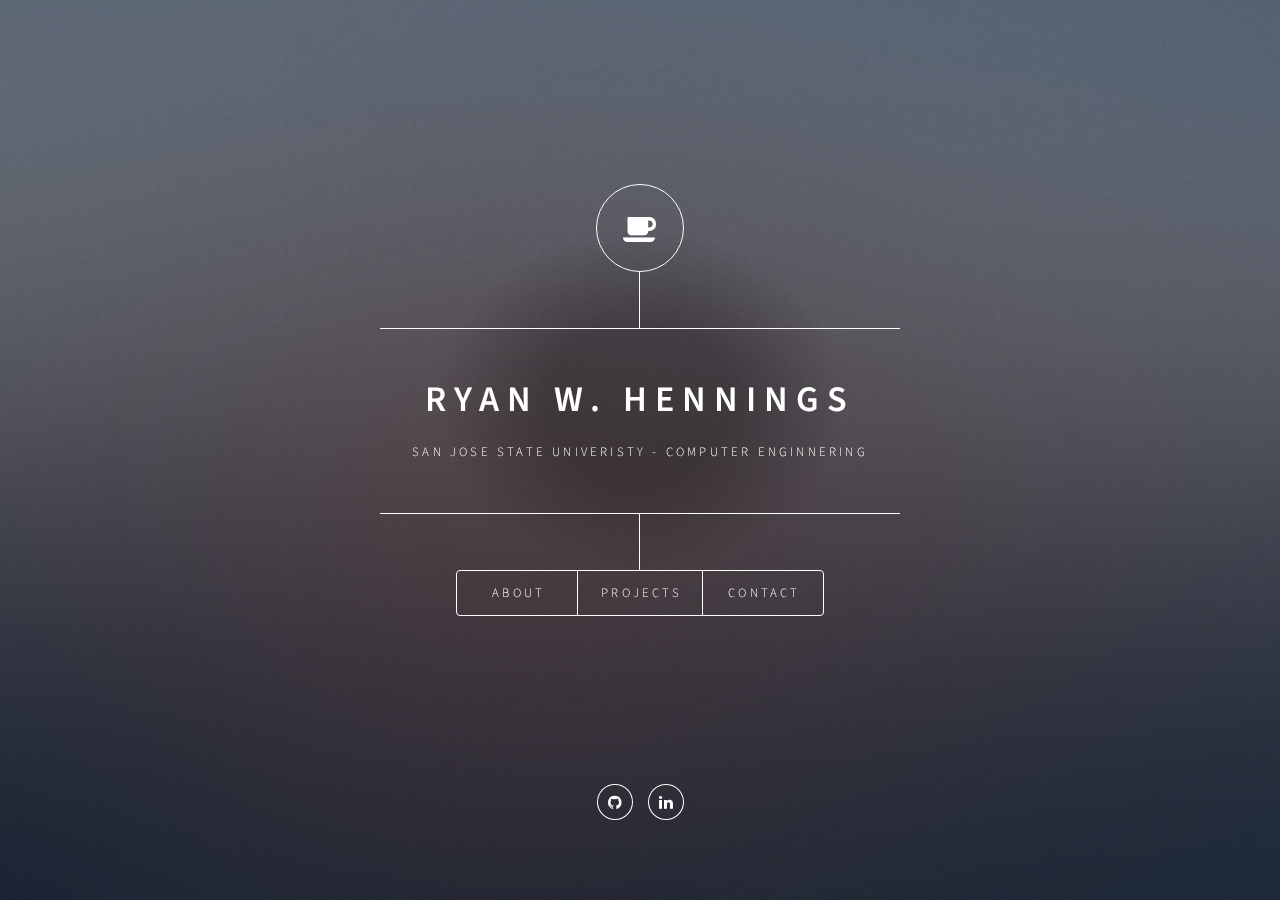
==== index.html @ 2311697d "link fixed" ====
<!DOCTYPE HTML>
<!--
	Dimension by HTML5 UP
	html5up.net | @ajlkn
	Free for personal and commercial use under the CCA 3.0 license (html5up.net/license)
-->
<html>
	<head>
		<title>Ryan Hennings</title>
		<meta charset="utf-8" />
		<meta name="viewport" content="width=device-width, initial-scale=1, user-scalable=no" />
		<link rel="stylesheet" href="assets/css/main.css" />
		<!--[if lte IE 9]><link rel="stylesheet" href="assets/css/ie9.css" /><![endif]-->
		<noscript><link rel="stylesheet" href="assets/css/noscript.css" /></noscript>
		<link rel="icon" href="images/card_icon.ico">
	</head>
	<body>

		<!-- Wrapper -->
			<div id="wrapper">

				<!-- Header -->
					<header id="header">
						<div class="logo">
							<!-- <span class="portrait"><img src="images/cheesin.JPG" alt="" /></span> -->
							<span class="icon fa-coffee"></span>
						</div>
						<div class="content">
							<div class="inner">
								<h1>Ryan W. Hennings</h1>
								<p><!--[-->San Jose State Univeristy - Computer Enginnering</p>
							</div>
						</div>
						<nav>
							<ul>
								<li><a href="#about">About</a></li>
								<li><a href="#projects">Projects</a></li>
								<!-- <li><a href="#about">About</a></li> -->
								<li><a href="#contact">Contact</a></li>
								<!--<li><a href="#elements">Elements</a></li>-->
							</ul>
						</nav>
					</header>

				<!-- Main -->
					<div id="main">

						<!-- About -->
							<article id="about">
								<h2 class="major">About</h2>
								<span class="image main"><img src="images/macbook.jpg" alt="" /></span>
								<p>I currently live in the SF Bay Area and am finishing up my B.S. in Computer Engineering at San Jose State University. I enjoy working on my <a href="#bronco">electric longboard</a> and developing <a href="#spartamart">iPhone applications</a>.</p>
							</article>
								

						<!-- Projects -->
							<article id="projects">
								<h2 class="major">Projects</h2>
								<h3>Electric Skateboard: <a href="#bronco">"The Bronco"</a></h3>
								<span class="image main"><img src="images/eskateBoard.jpeg" alt="" /></span>
								<p>I have always been fascinated with electric vehicles so I decided to build an electric skateboard to improve my commute to school. I started researching for the project in the summer of 2015 and the build begin in early 2016.  Although the board is fully operational, I am still adding improvements. The current enhancements include adding a BMS for easier charging/cell balancing and incorporating an iOS app to monitor the speed and various settings for the board. The link above outlines the project from its inception to the current improvements being implemented.</p>

								<h3>iOS Application: <a href="#spartamart">"SpartaMart"</a></h3>
								<span class="image main"><img src="images/SpartaMart852.jpg" alt="" /></span></p>
								<p> SpartaMart is an iPhone application that allows SJSU students to buy goods from one another in a safe and comfortable manner. The project began as an assignment to understand the software lifecycle of an application in the fall of 2016. I have continued to work on the application and hope to have it submitted to the app store by April of 2017. </p>

								<h3>FSAE Electric: <a href="#testboard">"SRE Test Board"</a></h3>
								<span class="image main"><img src="images/testboard.jpeg" alt="" /></span></p>
								<p>In 2015-2016 I had a small role on the Spartan Racing Electric team where I built a test board to verify the BMS and current sensor were functioning properly for inspection. The board is Arduino based and uses a 16x2 LCD to display the sensor data.</p>
								
								<p>More Stuff will be added here. For now check out my <a href="https://github.com/ryan1twice">gitHub</a> to find ongoing prijects.
							</article>

							<!-- Bronco -->
								<article id="bronco">
									<h2 class="major">The Bronco</h2>
									<span class="image main"><img src="images/eskateBoard.jpeg" alt="" /></span>
									<p>Research for this build started in early 2015 and numerous upgrades are still in progress that will be updated to this page. This write up follows the project in chronological order so for the current working board specs and in progress developments, navigate to the bottom of this <a href="#bronco">page</a>. 
									<!--FIX LINK-->

									</p>

									<h3>Parts List</h3>
									<h4>Power System:</h4>
									<p>Battery: 10S1P 5aH (<a href="https://hobbyking.com/en_us/turnigy-5000mah-2s-7-4v-60c-hardcase-pack.html">Turnigy 5Ah 2S 60C Hardcase Packs x5</a>)
									<br>Battery Management System: <a href="http://www.batterysupports.com/36v-37v-42v-10s-60a-10x-36v-lithium-ion-lipolymer-battery-bms-p-267.html">42V-10S-60A LiPo BMS</a>
									<br>Charger: <a href="https://www.amazon.com/gp/product/B01HXMY0TE/ref=od_aui_detailpages00?ie=UTF8&psc=1">42V-2A Fast Charger</a>
									<br>Charger Replacement Plug: <a href="https://cart.electricscooterparts.com/ProductDetails.asp?ProductCode=CNX-505	">3 Pin Inline</a>
									<br>Charge Port: <a href="https://cart.electricscooterparts.com/ProductDetails.asp?ProductCode=CNX-515">3-Pin Inline Port</a>
									<br>Switch: <a href="https://www.amazon.com/gp/product/B017KP67FY/ref=oh_aui_detailpage_o03_s00?ie=UTF8&psc=1">Latching LED Pushbutton SPDT</a>
									<br>Voltmeter: <a href="https://www.amazon.com/5-120V-Voltmeter-3-Digital-Display-Voltage/dp/B016FHSY3Q">5-120V DC LED meter</a></br></p>
									<h4>Drive System:</h4>
									<p>Motor Controller: <a href="https://hobbyking.com/en_us/turnigy-5000mah-2s-7-4v-60c-hardcase-pack.html">VESC </a>
									<br>Motor: <a href="https://hobbyking.com/en_us/turnigy-aerodrive-sk3-6374-192kv-brushless-outrunner-motor.html">Turnigy SK3-6374-192kv Brushless DC</a>
									<br>Belt: <a href="https://www.vbeltguys.com/">15mm HTD5-55T (275mm)</a>
									<br>Gearing: <a href="http://diyelectricskateboard.com/diy-electric-skateboard-kits-parts/16t-htd5-motor-pulley/">36T/16T 2.25 Ratio</a>
									<br>Motor Mount: <a href="http://diyelectricskateboard.com/diy-electric-skateboard-kits-parts/v4-63mm-motor-mount/">TorqueBoards v2 </a>
									<br>Transmitter: <a href="https://electric-skateboard.market/product/2-4ghz-mini-remote-receiver/">2.4gHz Mini Remote</a></br></p>
									<h4>Board & Accessories</h4>
									<p>Deck: <a href="http://longhairedboy.com/shop/decks/lhb-scarlet-electric-skateboard-deck/">40” LHB Scarlet Electric Skateboard Deck </a>
									<br>Wheels: <a href="https://www.amazon.com/ABEC11-FLYWHEELS-83mm-75a-Set/dp/B000REYYCO/ref=cm_cr_arp_d_product_top?ie=UTF8">83mm ABEC 11 75a Flywheels</a>
									<br>Enclosure: <a href="http://psychotiller.com/products/shop">Custom Psycotiller 18” ABS Plastic</a>
									<br>Enclosure Mount: <a href="https://www.amazon.com/Insert-Interface-Screws-Hexagonal-Socket/dp/B0143ABKX8/ref=sr_1_1?ie=UTF8&qid=1491343784&sr=8-1&keywords=M6+E-Nut+Wood+Insert+Interface+Screws">M6 Wood Insert Screws</a>
									<br>Trucks: <a href="https://www.amazon.com/Caliber-Trucks-Cal-Longboard-Black/dp/B00NY3Q5Q8/ref=sr_1_1?ie=UTF8&qid=1491340574&sr=8-1&keywords=Caliber+Cal+II+black">Caliber II 50-degree</a>
									<br>Lights: <a href="https://www.amazon.com/dp/B00R49C9GI/ref=twister_B00R47363K?_encoding=UTF8&th=1">3V-LED array</a>
									<br>Risers: <a href="https://www.muirskate.com/longboard/risers/1903/0-5-khiro-flat-hard-risers">0.5” Khiro Flat </a>
									<br>Hardware: <a href="https://www.amazon.com/INDEPENDENT-Genuine-Parts-Phillips-Hardware/dp/B00IO8D7NC/ref=sr_1_1?ie=UTF8&qid=1491343228&sr=8-1&keywords=skateboard+hardware+1.5">1.5”</a>
									<br>Bearings: <a href="https://www.amazon.com/Bones-Reds-Precision-Skate-Bearings/dp/B01N1S0HUD/ref=sr_1_1?ie=UTF8&qid=1491343417&sr=8-1&keywords=bones%2Breds&th=1&psc=1">Bones Reds (with spacers)</a>
									<br>Miscellaneous Parts: 10AWG wire/5mm bullet connectors/Heat shrink tubing</br></p>

									<h3>Early Prototyping</h3>
									<span class="image main"><img src="images/earlyTesting.jpg" alt="" /></span>
									<p>I began getting the parts together for this build in late 2015. As I was still deciding on a deck to use, a basic skateboard deck was used for testing.</p>

									<h3>Additional Resources</h3>
									<h4>Vendors:</h4>
									<p>DIY Electric Skateboard: <a href="http://diyelectricskateboard.com">http://diyelectricskateboard.com</a>
									<br>Enertion: <a href="http://www.enertionboards.com/">http://www.enertionboards.com/</a>
									<br>Hobbyking: <a href="https://hobbyking.com/en_us">https://hobbyking.com/en_us</a>
									<br>Alien Drive: <a href="http://aliendrivesystems.com/">http://aliendrivesystems.com/</a>
									<br>Ollin Board: <a href="http://www.ollinboardcompany.com/">http://www.ollinboardcompany.com/</a></br></p>
									<h4>Forums:</h4>
									<p>es8 builders: <a href="https://www.electric-skateboard.builders/">https://www.electric-skateboard.builders/</a>
									<br>Endless-Sphere: <a href="https://endless-sphere.com/forums/viewforum.php?f=35">https://endless-sphere.com/forums/viewforum.php?f=35</a>
									<br>VESC Website: <a href="http://vedder.se/2015/01/vesc-open-source-esc/">http://vedder.se/2015/01/vesc-open-source-esc/</a></br></p>
									<h4>Calculators:</h4>
									<p>Speed Calculator: <a href="http://calc.esk8.it/">http://calc.esk8.it/</a>
									<br>Gear Ratio/Center Distance: <a href="https://sdp-si.com/eStore/CenterDistanceDesigner">https://sdp-si.com/eStore/CenterDistanceDesigner</a>
									<br>Belt Length: <a href="http://www.bbman.com/belt-length-calculator/">http://www.bbman.com/belt-length-calculator/</a>
									</br></p>




								</article>

							<!-- SpartaMart -->
								<article id="spartamart">
									<h2 class="major">SpartaMart</h2>
									<span class="image main"><img src="images/spartaMartSS.jpeg" alt="" /></span>
									<p>Adding project details here...
									</p>
								</article>

							<!-- SRE Test Board -->
								<article id="testboard">
									<h2 class="major">SRE Test Board</h2>
									<span class="image main"><img src="images/testboardCase.jpeg" alt="" /></span>
									<p>Outline project here...
									</p>
								</article>

						<!-- About //changed to intro
							<article id="about">
								<h2 class="major">About</h2>
								<span class="image main"><img src="images/pic03.jpg" alt="" /></span>
								<p>Lorem ipsum dolor sit amet, consectetur et adipiscing elit. Praesent eleifend dignissim arcu, at eleifend sapien imperdiet ac. Aliquam erat volutpat. Praesent urna nisi, fringila lorem et vehicula lacinia quam. Integer sollicitudin mauris nec lorem luctus ultrices. Aliquam libero et malesuada fames ac ante ipsum primis in faucibus. Cras viverra ligula sit amet ex mollis mattis lorem ipsum dolor sit amet.</p>
							</article>

							-->

						<!-- Contact -->
							<article id="contact">
								<h2 class="major">Contact</h2>
								<form action="https://formspree.io/r.hennings11@gmail.com" method="POST">
									<div class="field half first">
										<label for="name">Name</label>
									    <input type="text" name="name">
									</div>
									<div class="field half">
										<label for="email">Email</label>
										<input type="email" name="_replyto">
									</div>
								    <div class="field">
										<label for="message">Message</label>
										<textarea name="message" id="message" rows="4"></textarea>
									</div>
									<ul class="actions">
										<li><input type="submit" value="Send"></li>
										<li><input type="reset" value="Reset" /></li>
									</ul>
								</form>
								<!-- Default --> 
								<!--
								<form method="post" action="#">
									<div class="field half first">
										<label for="name">Name</label>
										<input type="text" name="name" id="name" />
									</div>
									<div class="field half">
										<label for="email">Email</label>
										<input type="text" name="email" id="email" />
									</div>
									<div class="field">
										<label for="message">Message</label>
										<textarea name="message" id="message" rows="4"></textarea>
									</div>
									<ul class="actions">
										<li><input type="submit" value="Send Message" class="special" /></li>
										<li><input type="reset" value="Reset" /></li>
									</ul>
								</form>
								-->

								<ul class="icons">
									<li><a href="https://github.com/ryan1twice" class="icon fa-github"><span class="label">Github</span></a></li>
									<li><a href="https://www.linkedin.com/in/ryan-hennings-407812108/" class="icon fa-linkedin"><span class="label">LinkedIn</span></a></li>
								</ul>
							</article>

						<!-- Elements -->
							<article id="elements">
								<h2 class="major">Elements</h2>

								<section>
									<h3 class="major">Text</h3>
									<p>This is <b>bold</b> and this is <strong>strong</strong>. This is <i>italic</i> and this is <em>emphasized</em>.
									This is <sup>superscript</sup> text and this is <sub>subscript</sub> text.
									This is <u>underlined</u> and this is code: <code>for (;;) { ... }</code>. Finally, <a href="#">this is a link</a>.</p>
									<hr />
									<h2>Heading Level 2</h2>
									<h3>Heading Level 3</h3>
									<h4>Heading Level 4</h4>
									<h5>Heading Level 5</h5>
									<h6>Heading Level 6</h6>
									<hr />
									<h4>Blockquote</h4>
									<blockquote>Fringilla nisl. Donec accumsan interdum nisi, quis tincidunt felis sagittis eget tempus euismod. Vestibulum ante ipsum primis in faucibus vestibulum. Blandit adipiscing eu felis iaculis volutpat ac adipiscing accumsan faucibus. Vestibulum ante ipsum primis in faucibus lorem ipsum dolor sit amet nullam adipiscing eu felis.</blockquote>
									<h4>Preformatted</h4>
									<pre><code>i = 0;

while (!deck.isInOrder()) {
    print 'Iteration ' + i;
    deck.shuffle();
    i++;
}

print 'It took ' + i + ' iterations to sort the deck.';</code></pre>
								</section>

								<section>
									<h3 class="major">Lists</h3>

									<h4>Unordered</h4>
									<ul>
										<li>Dolor pulvinar etiam.</li>
										<li>Sagittis adipiscing.</li>
										<li>Felis enim feugiat.</li>
									</ul>

									<h4>Alternate</h4>
									<ul class="alt">
										<li>Dolor pulvinar etiam.</li>
										<li>Sagittis adipiscing.</li>
										<li>Felis enim feugiat.</li>
									</ul>

									<h4>Ordered</h4>
									<ol>
										<li>Dolor pulvinar etiam.</li>
										<li>Etiam vel felis viverra.</li>
										<li>Felis enim feugiat.</li>
										<li>Dolor pulvinar etiam.</li>
										<li>Etiam vel felis lorem.</li>
										<li>Felis enim et feugiat.</li>
									</ol>
									<h4>Icons</h4>
									<ul class="icons">
										<li><a href="#" class="icon fa-twitter"><span class="label">Twitter</span></a></li>
										<li><a href="#" class="icon fa-github"><span class="label">Github</span></a></li>
									</ul>

									<h4>Actions</h4>
									<ul class="actions">
										<li><a href="#" class="button special">Default</a></li>
										<li><a href="#" class="button">Default</a></li>
									</ul>
									<ul class="actions vertical">
										<li><a href="#" class="button special">Default</a></li>
										<li><a href="#" class="button">Default</a></li>
									</ul>
								</section>

								<section>
									<h3 class="major">Table</h3>
									<h4>Default</h4>
									<div class="table-wrapper">
										<table>
											<thead>
												<tr>
													<th>Name</th>
													<th>Description</th>
													<th>Price</th>
												</tr>
											</thead>
											<tbody>
												<tr>
													<td>Item One</td>
													<td>Ante turpis integer aliquet porttitor.</td>
													<td>29.99</td>
												</tr>
												<tr>
													<td>Item Two</td>
													<td>Vis ac commodo adipiscing arcu aliquet.</td>
													<td>19.99</td>
												</tr>
												<tr>
													<td>Item Three</td>
													<td> Morbi faucibus arcu accumsan lorem.</td>
													<td>29.99</td>
												</tr>
												<tr>
													<td>Item Four</td>
													<td>Vitae integer tempus condimentum.</td>
													<td>19.99</td>
												</tr>
												<tr>
													<td>Item Five</td>
													<td>Ante turpis integer aliquet porttitor.</td>
													<td>29.99</td>
												</tr>
											</tbody>
											<tfoot>
												<tr>
													<td colspan="2"></td>
													<td>100.00</td>
												</tr>
											</tfoot>
										</table>
									</div>

									<h4>Alternate</h4>
									<div class="table-wrapper">
										<table class="alt">
											<thead>
												<tr>
													<th>Name</th>
													<th>Description</th>
													<th>Price</th>
												</tr>
											</thead>
											<tbody>
												<tr>
													<td>Item One</td>
													<td>Ante turpis integer aliquet porttitor.</td>
													<td>29.99</td>
												</tr>
												<tr>
													<td>Item Two</td>
													<td>Vis ac commodo adipiscing arcu aliquet.</td>
													<td>19.99</td>
												</tr>
												<tr>
													<td>Item Three</td>
													<td> Morbi faucibus arcu accumsan lorem.</td>
													<td>29.99</td>
												</tr>
												<tr>
													<td>Item Four</td>
													<td>Vitae integer tempus condimentum.</td>
													<td>19.99</td>
												</tr>
												<tr>
													<td>Item Five</td>
													<td>Ante turpis integer aliquet porttitor.</td>
													<td>29.99</td>
												</tr>
											</tbody>
											<tfoot>
												<tr>
													<td colspan="2"></td>
													<td>100.00</td>
												</tr>
											</tfoot>
										</table>
									</div>
								</section>

								<section>
									<h3 class="major">Buttons</h3>
									<ul class="actions">
										<li><a href="#" class="button special">Special</a></li>
										<li><a href="#" class="button">Default</a></li>
									</ul>
									<ul class="actions">
										<li><a href="#" class="button">Default</a></li>
										<li><a href="#" class="button small">Small</a></li>
									</ul>
									<ul class="actions">
										<li><a href="#" class="button special icon fa-download">Icon</a></li>
										<li><a href="#" class="button icon fa-download">Icon</a></li>
									</ul>
									<ul class="actions">
										<li><span class="button special disabled">Disabled</span></li>
										<li><span class="button disabled">Disabled</span></li>
									</ul>
								</section>

								<section>
									<h3 class="major">Form</h3>
									<form method="post" action="#">
										<div class="field half first">
											<label for="demo-name">Name</label>
											<input type="text" name="demo-name" id="demo-name" value="" placeholder="Jane Doe" />
										</div>
										<div class="field half">
											<label for="demo-email">Email</label>
											<input type="email" name="demo-email" id="demo-email" value="" placeholder="jane@untitled.tld" />
										</div>
										<div class="field">
											<label for="demo-category">Category</label>
											<div class="select-wrapper">
												<select name="demo-category" id="demo-category">
													<option value="">-</option>
													<option value="1">Manufacturing</option>
													<option value="1">Shipping</option>
													<option value="1">Administration</option>
													<option value="1">Human Resources</option>
												</select>
											</div>
										</div>
										<div class="field half first">
											<input type="radio" id="demo-priority-low" name="demo-priority" checked>
											<label for="demo-priority-low">Low</label>
										</div>
										<div class="field half">
											<input type="radio" id="demo-priority-high" name="demo-priority">
											<label for="demo-priority-high">High</label>
										</div>
										<div class="field half first">
											<input type="checkbox" id="demo-copy" name="demo-copy">
											<label for="demo-copy">Email me a copy</label>
										</div>
										<div class="field half">
											<input type="checkbox" id="demo-human" name="demo-human" checked>
											<label for="demo-human">Am a robot</label>
										</div>
										<div class="field">
											<label for="demo-message">Message</label>
											<textarea name="demo-message" id="demo-message" placeholder="Enter your message" rows="6"></textarea>
										</div>
										<ul class="actions">
											<li><input type="submit" value="Send Message" class="special" /></li>
											<li><input type="reset" value="Reset" /></li>
										</ul>
									</form>
								</section>

							</article>

					</div>

				<!-- Footer -->
					<footer id="footer">
						<ul class="icons">
										<li><a href="https://github.com/ryan1twice" class="icon fa-github"><span class="label">Github</span></a></li>
										<li><a href="https://www.linkedin.com/in/ryan-hennings-407812108/" class="icon fa-linkedin"><span class="label">LinkedIn</span></a></li>
									</ul>
						<!--
						<p class="copyright">&copy; Untitled. Design: <a href="https://html5up.net">HTML5 UP</a>.</p>
						-->
					</footer>

			</div>

		<!-- BG -->
			<div id="bg"></div>

		<!-- Scripts -->
			<script src="assets/js/jquery.min.js"></script>
			<script src="assets/js/skel.min.js"></script>
			<script src="assets/js/util.js"></script>
			<script src="assets/js/main.js"></script>

	</body>
</html>
---- assets/css/main.css ----
@import url(font-awesome.min.css);
@import url("https://fonts.googleapis.com/css?family=Source+Sans+Pro:300italic,600italic,300,600");

/*
	Dimension by HTML5 UP
	html5up.net | @ajlkn
	Free for personal and commercial use under the CCA 3.0 license (html5up.net/license)
*/

/* Reset */

	html, body, div, span, applet, object, iframe, h1, h2, h3, h4, h5, h6, p, blockquote, pre, a, abbr, acronym, address, big, cite, code, del, dfn, em, img, ins, kbd, q, s, samp, small, strike, strong, sub, sup, tt, var, b, u, i, center, dl, dt, dd, ol, ul, li, fieldset, form, label, legend, table, caption, tbody, tfoot, thead, tr, th, td, article, aside, canvas, details, embed, figure, figcaption, footer, header, hgroup, menu, nav, output, ruby, section, summary, time, mark, audio, video {
		margin: 0;
		padding: 0;
		border: 0;
		font-size: 100%;
		font: inherit;
		vertical-align: baseline;
	}

	article, aside, details, figcaption, figure, footer, header, hgroup, menu, nav, section {
		display: block;
	}

	body {
		line-height: 1;
	}

	ol, ul {
		list-style: none;
	}

	blockquote, q {
		quotes: none;
	}

	blockquote:before, blockquote:after, q:before, q:after {
		content: '';
		content: none;
	}

	table {
		border-collapse: collapse;
		border-spacing: 0;
	}

	body {
		-webkit-text-size-adjust: none;
	}

/* Box Model */

	*, *:before, *:after {
		-moz-box-sizing: border-box;
		-webkit-box-sizing: border-box;
		box-sizing: border-box;
	}

/* Basic */

	@-ms-viewport {
		width: device-width;
	}

	@media screen and (max-width: 480px) {

		html, body {
			min-width: 320px;
		}

	}

	body {
		background: #1b1f22;
	}

		body.is-loading *, body.is-loading *:before, body.is-loading *:after, body.is-switching *, body.is-switching *:before, body.is-switching *:after {
			-moz-animation: none !important;
			-webkit-animation: none !important;
			-ms-animation: none !important;
			animation: none !important;
			-moz-transition: none !important;
			-webkit-transition: none !important;
			-ms-transition: none !important;
			transition: none !important;
			-moz-transition-delay: none !important;
			-webkit-transition-delay: none !important;
			-ms-transition-delay: none !important;
			transition-delay: none !important;
		}

/* Type */

	html {
		font-size: 16pt;
	}

		@media screen and (max-width: 1680px) {

			html {
				font-size: 12pt;
			}

		}

		@media screen and (max-width: 736px) {

			html {
				font-size: 11pt;
			}

		}

		@media screen and (max-width: 360px) {

			html {
				font-size: 10pt;
			}

		}

	body, input, select, textarea {
		color: #ffffff;
		font-family: "Source Sans Pro", sans-serif;
		font-weight: 300;
		font-size: 1rem;
		line-height: 1.65;
	}

	a {
		-moz-transition: color 0.2s ease-in-out, background-color 0.2s ease-in-out, border-bottom-color 0.2s ease-in-out;
		-webkit-transition: color 0.2s ease-in-out, background-color 0.2s ease-in-out, border-bottom-color 0.2s ease-in-out;
		-ms-transition: color 0.2s ease-in-out, background-color 0.2s ease-in-out, border-bottom-color 0.2s ease-in-out;
		transition: color 0.2s ease-in-out, background-color 0.2s ease-in-out, border-bottom-color 0.2s ease-in-out;
		border-bottom: dotted 1px rgba(255, 255, 255, 0.5);
		text-decoration: none;
		color: inherit;
	}

		a:hover {
			border-bottom-color: transparent;
		}

	strong, b {
		color: #ffffff;
		font-weight: 600;
	}

	em, i {
		font-style: italic;
	}

	p {
		margin: 0 0 2rem 0;
	}

	h1, h2, h3, h4, h5, h6 {
		color: #ffffff;
		font-weight: 600;
		line-height: 1.5;
		margin: 0 0 1rem 0;
		text-transform: uppercase;
		letter-spacing: 0.2rem;
	}

		h1 a, h2 a, h3 a, h4 a, h5 a, h6 a {
			color: inherit;
			text-decoration: none;
		}

		h1.major, h2.major, h3.major, h4.major, h5.major, h6.major {
			border-bottom: solid 1px #ffffff;
			width: -moz-max-content;
			width: -webkit-max-content;
			width: -ms-max-content;
			width: max-content;
			padding-bottom: 0.5rem;
			margin: 0 0 2rem 0;
		}

	h1 {
		font-size: 2.25rem;
		line-height: 1.3;
		letter-spacing: 0.5rem;
	}

	h2 {
		font-size: 1.5rem;
		line-height: 1.4;
		letter-spacing: 0.5rem;
	}

	h3 {
		font-size: 1rem;
	}

	h4 {
		font-size: 0.8rem;
	}

	h5 {
		font-size: 0.7rem;
	}

	h6 {
		font-size: 0.6rem;
	}

	@media screen and (max-width: 736px) {

		h1 {
			font-size: 1.75rem;
			line-height: 1.4;
		}

		h2 {
			font-size: 1.25em;
			line-height: 1.5;
		}

	}

	sub {
		font-size: 0.8rem;
		position: relative;
		top: 0.5rem;
	}

	sup {
		font-size: 0.8rem;
		position: relative;
		top: -0.5rem;
	}

	blockquote {
		border-left: solid 4px #ffffff;
		font-style: italic;
		margin: 0 0 2rem 0;
		padding: 0.5rem 0 0.5rem 2rem;
	}

	code {
		background: rgba(255, 255, 255, 0.075);
		border-radius: 4px;
		font-family: "Courier New", monospace;
		font-size: 0.9rem;
		margin: 0 0.25rem;
		padding: 0.25rem 0.65rem;
	}

	pre {
		-webkit-overflow-scrolling: touch;
		font-family: "Courier New", monospace;
		font-size: 0.9rem;
		margin: 0 0 2rem 0;
	}

		pre code {
			display: block;
			line-height: 1.75;
			padding: 1rem 1.5rem;
			overflow-x: auto;
		}

	hr {
		border: 0;
		border-bottom: solid 1px #ffffff;
		margin: 2.75rem 0;
	}

	.align-left {
		text-align: left;
	}

	.align-center {
		text-align: center;
	}

	.align-right {
		text-align: right;
	}

/* Form */

	form {
		margin: 0 0 2.5rem 0;
	}

		form .field {
			margin: 0 0 1.5rem 0;
		}

			form .field.half {
				width: 50%;
				float: left;
				padding: 0 0 0 0.75rem;
			}

				form .field.half.first {
					padding: 0 0.75rem 0 0;
				}

		form > .actions {
			margin: 1.875rem 0 0 0 !important;
		}

		@media screen and (max-width: 736px) {

			form .field {
				margin: 0 0 1.125rem 0;
			}

				form .field.half {
					padding: 0 0 0 0.5625rem;
				}

					form .field.half.first {
						padding: 0 0.5625rem 0 0;
					}

			form > .actions {
				margin: 1.5rem 0 0 0 !important;
			}

		}

		@media screen and (max-width: 480px) {

			form .field.half {
				width: 100%;
				float: none;
				padding: 0;
			}

				form .field.half.first {
					padding: 0;
				}

		}

	label {
		color: #ffffff;
		display: block;
		font-size: 0.8rem;
		font-weight: 300;
		letter-spacing: 0.2rem;
		line-height: 1.5;
		margin: 0 0 1rem 0;
		text-transform: uppercase;
	}

	input[type="text"],
	input[type="password"],
	input[type="email"],
	input[type="tel"],
	select,
	textarea {
		-moz-appearance: none;
		-webkit-appearance: none;
		-ms-appearance: none;
		appearance: none;
		-moz-transition: border-color 0.2s ease-in-out, box-shadow 0.2s ease-in-out, background-color 0.2s ease-in-out;
		-webkit-transition: border-color 0.2s ease-in-out, box-shadow 0.2s ease-in-out, background-color 0.2s ease-in-out;
		-ms-transition: border-color 0.2s ease-in-out, box-shadow 0.2s ease-in-out, background-color 0.2s ease-in-out;
		transition: border-color 0.2s ease-in-out, box-shadow 0.2s ease-in-out, background-color 0.2s ease-in-out;
		background: transparent;
		border-radius: 4px;
		border: solid 1px #ffffff;
		color: inherit;
		display: block;
		outline: 0;
		padding: 0 1rem;
		text-decoration: none;
		width: 100%;
	}

		input[type="text"]:invalid,
		input[type="password"]:invalid,
		input[type="email"]:invalid,
		input[type="tel"]:invalid,
		select:invalid,
		textarea:invalid {
			box-shadow: none;
		}

		input[type="text"]:focus,
		input[type="password"]:focus,
		input[type="email"]:focus,
		input[type="tel"]:focus,
		select:focus,
		textarea:focus {
			background: rgba(255, 255, 255, 0.075);
			border-color: #ffffff;
			box-shadow: 0 0 0 1px #ffffff;
		}

	select option {
		background: #1b1f22;
		color: #ffffff;
	}

	.select-wrapper {
		text-decoration: none;
		display: block;
		position: relative;
	}

		.select-wrapper:before {
			-moz-osx-font-smoothing: grayscale;
			-webkit-font-smoothing: antialiased;
			font-family: FontAwesome;
			font-style: normal;
			font-weight: normal;
			text-transform: none !important;
		}

		.select-wrapper:before {
			color: #ffffff;
			content: '\f107';
			display: block;
			height: 2.75rem;
			line-height: calc(2.75rem + 0em);
			pointer-events: none;
			position: absolute;
			right: 0;
			text-align: center;
			top: 0;
			width: 2.75rem;
		}

		.select-wrapper select::-ms-expand {
			display: none;
		}

	input[type="text"],
	input[type="password"],
	input[type="email"],
	select {
		height: 2.75rem;
	}

	textarea {
		padding: 0.75rem 1rem;
	}

	input[type="checkbox"],
	input[type="radio"] {
		-moz-appearance: none;
		-webkit-appearance: none;
		-ms-appearance: none;
		appearance: none;
		display: block;
		float: left;
		margin-right: -2rem;
		opacity: 0;
		width: 1rem;
		z-index: -1;
	}

		input[type="checkbox"] + label,
		input[type="radio"] + label {
			text-decoration: none;
			-moz-user-select: none;
			-webkit-user-select: none;
			-ms-user-select: none;
			user-select: none;
			color: #ffffff;
			cursor: pointer;
			display: inline-block;
			font-size: 0.8rem;
			font-weight: 300;
			margin: 0 0 0.5rem 0;
			padding-left: 2.65rem;
			padding-right: 0.75rem;
			position: relative;
		}

			input[type="checkbox"] + label:before,
			input[type="radio"] + label:before {
				-moz-osx-font-smoothing: grayscale;
				-webkit-font-smoothing: antialiased;
				font-family: FontAwesome;
				font-style: normal;
				font-weight: normal;
				text-transform: none !important;
			}

			input[type="checkbox"] + label:before,
			input[type="radio"] + label:before {
				-moz-transition: border-color 0.2s ease-in-out, box-shadow 0.2s ease-in-out, background-color 0.2s ease-in-out;
				-webkit-transition: border-color 0.2s ease-in-out, box-shadow 0.2s ease-in-out, background-color 0.2s ease-in-out;
				-ms-transition: border-color 0.2s ease-in-out, box-shadow 0.2s ease-in-out, background-color 0.2s ease-in-out;
				transition: border-color 0.2s ease-in-out, box-shadow 0.2s ease-in-out, background-color 0.2s ease-in-out;
				border-radius: 4px;
				border: solid 1px #ffffff;
				content: '';
				display: inline-block;
				height: 1.65rem;
				left: 0;
				line-height: calc(1.58125rem + 0em);
				position: absolute;
				text-align: center;
				top: -0.125rem;
				width: 1.65rem;
			}

		input[type="checkbox"]:checked + label:before,
		input[type="radio"]:checked + label:before {
			background: #ffffff !important;
			border-color: #ffffff !important;
			color: #1b1f22;
			content: '\f00c';
		}

		input[type="checkbox"]:focus + label:before,
		input[type="radio"]:focus + label:before {
			background: rgba(255, 255, 255, 0.075);
			border-color: #ffffff;
			box-shadow: 0 0 0 1px #ffffff;
		}

	input[type="checkbox"] + label:before {
		border-radius: 4px;
	}

	input[type="radio"] + label:before {
		border-radius: 100%;
	}

	::-webkit-input-placeholder {
		color: rgba(255, 255, 255, 0.5) !important;
		opacity: 1.0;
	}

	:-moz-placeholder {
		color: rgba(255, 255, 255, 0.5) !important;
		opacity: 1.0;
	}

	::-moz-placeholder {
		color: rgba(255, 255, 255, 0.5) !important;
		opacity: 1.0;
	}

	:-ms-input-placeholder {
		color: rgba(255, 255, 255, 0.5) !important;
		opacity: 1.0;
	}

	.formerize-placeholder {
		color: rgba(255, 255, 255, 0.5) !important;
		opacity: 1.0;
	}

/* Box */

	.box {
		border-radius: 4px;
		border: solid 1px #ffffff;
		margin-bottom: 2rem;
		padding: 1.5em;
	}

		.box > :last-child,
		.box > :last-child > :last-child,
		.box > :last-child > :last-child > :last-child {
			margin-bottom: 0;
		}

		.box.alt {
			border: 0;
			border-radius: 0;
			padding: 0;
		}

/* Icon */

	.icon {
		text-decoration: none;
		border-bottom: none;
		position: relative;
	}

		.icon:before {
			-moz-osx-font-smoothing: grayscale;
			-webkit-font-smoothing: antialiased;
			font-family: FontAwesome;
			font-style: normal;
			font-weight: normal;
			text-transform: none !important;
		}

		.icon > .label {
			display: none;
		}

/* Image */

	.image {
		border-radius: 4px;
		border: 0;
		display: inline-block;
		position: relative;
	}

		.image:before {
			-moz-pointer-events: none;
			-webkit-pointer-events: none;
			-ms-pointer-events: none;
			pointer-events: none;
			background-image: url("../../images/overlay.png");
			background-color: rgba(19, 21, 25, 0.5);
			border-radius: 4px;
			content: '';
			display: block;
			height: 100%;
			left: 0;
			opacity: 0.5;
			position: absolute;
			top: 0;
			width: 100%;
		}

		.image img {
			border-radius: 4px;
			display: block;
		}

		.image.left, .image.right {
			max-width: 40%;
		}

			.image.left img, .image.right img {
				width: 100%;
			}

		.image.left {
			float: left;
			padding: 0 1.5em 1em 0;
			top: 0.25em;
		}

		.image.right {
			float: right;
			padding: 0 0 1em 1.5em;
			top: 0.25em;
		}

		.image.fit {
			display: block;
			margin: 0 0 2rem 0;
			width: 100%;
		}

			.image.fit img {
				width: 100%;
			}

		.image.main {
			display: block;
			margin: 2.5rem 0;
			width: 100%;
		}

			.image.main img {
				width: 100%;
			}

		@media screen and (max-width: 736px) {

			.image.main {
				margin: 2rem 0;
			}

		}

		@media screen and (max-width: 480px) {

			.image.main {
				margin: 1.5rem 0;
			}

		}

/* List */

	ol {
		list-style: decimal;
		margin: 0 0 2rem 0;
		padding-left: 1.25em;
	}

		ol li {
			padding-left: 0.25em;
		}

	ul {
		list-style: disc;
		margin: 0 0 2rem 0;
		padding-left: 1em;
	}

		ul li {
			padding-left: 0.5em;
		}

		ul.alt {
			list-style: none;
			padding-left: 0;
		}

			ul.alt li {
				border-top: solid 1px #ffffff;
				padding: 0.5em 0;
			}

				ul.alt li:first-child {
					border-top: 0;
					padding-top: 0;
				}

		ul.icons {
			cursor: default;
			list-style: none;
			padding-left: 0;
		}

			ul.icons li {
				display: inline-block;
				padding: 0 0.75em 0 0;
			}

				ul.icons li:last-child {
					padding-right: 0;
				}

				ul.icons li a {
					border-radius: 100%;
					box-shadow: inset 0 0 0 1px #ffffff;
					display: inline-block;
					height: 2.25rem;
					line-height: 2.25rem;
					text-align: center;
					width: 2.25rem;
				}

					ul.icons li a:hover {
						background-color: rgba(255, 255, 255, 0.075);
					}

					ul.icons li a:active {
						background-color: rgba(255, 255, 255, 0.175);
					}

		ul.actions {
			cursor: default;
			list-style: none;
			padding-left: 0;
		}

			ul.actions li {
				display: inline-block;
				padding: 0 1rem 0 0;
				vertical-align: middle;
			}

				ul.actions li:last-child {
					padding-right: 0;
				}

			ul.actions.small li {
				padding: 0 0.5rem 0 0;
			}

			ul.actions.vertical li {
				display: block;
				padding: 1rem 0 0 0;
			}

				ul.actions.vertical li:first-child {
					padding-top: 0;
				}

				ul.actions.vertical li > * {
					margin-bottom: 0;
				}

			ul.actions.vertical.small li {
				padding: 0.5rem 0 0 0;
			}

				ul.actions.vertical.small li:first-child {
					padding-top: 0;
				}

			ul.actions.fit {
				display: table;
				margin-left: -1rem;
				padding: 0;
				table-layout: fixed;
				width: calc(100% + 1rem);
			}

				ul.actions.fit li {
					display: table-cell;
					padding: 0 0 0 1rem;
				}

					ul.actions.fit li > * {
						margin-bottom: 0;
					}

				ul.actions.fit.small {
					margin-left: -0.5rem;
					width: calc(100% + 0.5rem);
				}

					ul.actions.fit.small li {
						padding: 0 0 0 0.5rem;
					}

			@media screen and (max-width: 480px) {

				ul.actions {
					margin: 0 0 2rem 0;
				}

					ul.actions li {
						padding: 1rem 0 0 0;
						display: block;
						text-align: center;
						width: 100%;
					}

						ul.actions li:first-child {
							padding-top: 0;
						}

						ul.actions li > * {
							width: 100%;
							margin: 0 !important;
						}

							ul.actions li > *.icon:before {
								margin-left: -2em;
							}

					ul.actions.small li {
						padding: 0.5rem 0 0 0;
					}

						ul.actions.small li:first-child {
							padding-top: 0;
						}

			}

	dl {
		margin: 0 0 2rem 0;
	}

		dl dt {
			display: block;
			font-weight: 600;
			margin: 0 0 1rem 0;
		}

		dl dd {
			margin-left: 2rem;
		}

/* Table */

	.table-wrapper {
		-webkit-overflow-scrolling: touch;
		overflow-x: auto;
	}

	table {
		margin: 0 0 2rem 0;
		width: 100%;
	}

		table tbody tr {
			border: solid 1px #ffffff;
			border-left: 0;
			border-right: 0;
		}

			table tbody tr:nth-child(2n + 1) {
				background-color: rgba(255, 255, 255, 0.075);
			}

		table td {
			padding: 0.75em 0.75em;
		}

		table th {
			color: #ffffff;
			font-size: 0.9em;
			font-weight: 600;
			padding: 0 0.75em 0.75em 0.75em;
			text-align: left;
		}

		table thead {
			border-bottom: solid 2px #ffffff;
		}

		table tfoot {
			border-top: solid 2px #ffffff;
		}

		table.alt {
			border-collapse: separate;
		}

			table.alt tbody tr td {
				border: solid 1px #ffffff;
				border-left-width: 0;
				border-top-width: 0;
			}

				table.alt tbody tr td:first-child {
					border-left-width: 1px;
				}

			table.alt tbody tr:first-child td {
				border-top-width: 1px;
			}

			table.alt thead {
				border-bottom: 0;
			}

			table.alt tfoot {
				border-top: 0;
			}

/* Button */

	input[type="submit"],
	input[type="reset"],
	input[type="button"],
	button,
	.button {
		-moz-appearance: none;
		-webkit-appearance: none;
		-ms-appearance: none;
		appearance: none;
		-moz-transition: background-color 0.2s ease-in-out, color 0.2s ease-in-out;
		-webkit-transition: background-color 0.2s ease-in-out, color 0.2s ease-in-out;
		-ms-transition: background-color 0.2s ease-in-out, color 0.2s ease-in-out;
		transition: background-color 0.2s ease-in-out, color 0.2s ease-in-out;
		background-color: transparent;
		border-radius: 4px;
		border: 0;
		box-shadow: inset 0 0 0 1px #ffffff;
		color: #ffffff !important;
		cursor: pointer;
		display: inline-block;
		font-size: 0.8rem;
		font-weight: 300;
		height: 2.75rem;
		letter-spacing: 0.2rem;
		line-height: 2.75rem;
		outline: 0;
		padding: 0 1.25rem 0 1.35rem;
		text-align: center;
		text-decoration: none;
		text-transform: uppercase;
		white-space: nowrap;
	}

		input[type="submit"]:hover,
		input[type="reset"]:hover,
		input[type="button"]:hover,
		button:hover,
		.button:hover {
			background-color: rgba(255, 255, 255, 0.075);
		}

		input[type="submit"]:active,
		input[type="reset"]:active,
		input[type="button"]:active,
		button:active,
		.button:active {
			background-color: rgba(255, 255, 255, 0.175);
		}

		input[type="submit"].icon:before,
		input[type="reset"].icon:before,
		input[type="button"].icon:before,
		button.icon:before,
		.button.icon:before {
			margin-right: 0.5em;
		}

		input[type="submit"].fit,
		input[type="reset"].fit,
		input[type="button"].fit,
		button.fit,
		.button.fit {
			display: block;
			margin: 0 0 1rem 0;
			width: 100%;
		}

		input[type="submit"].special,
		input[type="reset"].special,
		input[type="button"].special,
		button.special,
		.button.special {
			background-color: #ffffff;
			color: #1b1f22 !important;
			font-weight: 600;
		}

		input[type="submit"].disabled, input[type="submit"]:disabled,
		input[type="reset"].disabled,
		input[type="reset"]:disabled,
		input[type="button"].disabled,
		input[type="button"]:disabled,
		button.disabled,
		button:disabled,
		.button.disabled,
		.button:disabled {
			-moz-pointer-events: none;
			-webkit-pointer-events: none;
			-ms-pointer-events: none;
			pointer-events: none;
			cursor: default;
			opacity: 0.25;
		}

	input[type="submit"],
	input[type="reset"],
	input[type="button"],
	button {
		line-height: calc(2.75rem - 2px);
	}

/* BG */

	#bg {
		-moz-transform: scale(1.0);
		-webkit-transform: scale(1.0);
		-ms-transform: scale(1.0);
		transform: scale(1.0);
		-webkit-backface-visibility: hidden;
		position: fixed;
		top: 0;
		left: 0;
		width: 100%;
		height: 100vh;
		z-index: 1;
	}

		#bg:before, #bg:after {
			content: '';
			display: block;
			position: absolute;
			top: 0;
			left: 0;
			width: 100%;
			height: 100%;
		}

		#bg:before {
			-moz-transition: background-color 2.5s ease-in-out;
			-webkit-transition: background-color 2.5s ease-in-out;
			-ms-transition: background-color 2.5s ease-in-out;
			transition: background-color 2.5s ease-in-out;
			-moz-transition-delay: 0.75s;
			-webkit-transition-delay: 0.75s;
			-ms-transition-delay: 0.75s;
			transition-delay: 0.75s;
			background-image: linear-gradient(to top, rgba(19, 21, 25, 0.5), rgba(19, 21, 25, 0.5)), url("../../images/overlay.png");
			background-size: auto, 256px 256px;
			background-position: center, center;
			background-repeat: no-repeat, repeat;
			z-index: 2;
		}

		#bg:after {
			-moz-transform: scale(1.125);
			-webkit-transform: scale(1.125);
			-ms-transform: scale(1.125);
			transform: scale(1.125);
			-moz-transition: -moz-transform 0.325s ease-in-out, -moz-filter 0.325s ease-in-out;
			-webkit-transition: -webkit-transform 0.325s ease-in-out, -webkit-filter 0.325s ease-in-out;
			-ms-transition: -ms-transform 0.325s ease-in-out, -ms-filter 0.325s ease-in-out;
			transition: transform 0.325s ease-in-out, filter 0.325s ease-in-out;
			background-image: url("../../images/bg.jpg");
			background-position: center;
			background-size: cover;
			background-repeat: no-repeat;
			z-index: 1;
		}

		body.is-article-visible #bg:after {
			-moz-transform: scale(1.0825);
			-webkit-transform: scale(1.0825);
			-ms-transform: scale(1.0825);
			transform: scale(1.0825);
			-moz-filter: blur(0.2rem);
			-webkit-filter: blur(0.2rem);
			-ms-filter: blur(0.2rem);
			filter: blur(0.2rem);
		}

		body.is-loading #bg:before {
			background-color: #000000;
		}

/* Wrapper */

	#wrapper {
		display: -moz-flex;
		display: -webkit-flex;
		display: -ms-flex;
		display: flex;
		-moz-flex-direction: column;
		-webkit-flex-direction: column;
		-ms-flex-direction: column;
		flex-direction: column;
		-moz-align-items: center;
		-webkit-align-items: center;
		-ms-align-items: center;
		align-items: center;
		-moz-justify-content: space-between;
		-webkit-justify-content: space-between;
		-ms-justify-content: space-between;
		justify-content: space-between;
		position: relative;
		min-height: 100vh;
		width: 100%;
		padding: 4rem 2rem;
		z-index: 3;
	}

		#wrapper:before {
			content: '';
			display: block;
		}

		@media screen and (max-width: 1680px) {

			#wrapper {
				padding: 3rem 2rem;
			}

		}

		@media screen and (max-width: 736px) {

			#wrapper {
				padding: 2rem 1rem;
			}

		}

		@media screen and (max-width: 480px) {

			#wrapper {
				padding: 1rem;
			}

		}

/* Header */

	#header {
		display: -moz-flex;
		display: -webkit-flex;
		display: -ms-flex;
		display: flex;
		-moz-flex-direction: column;
		-webkit-flex-direction: column;
		-ms-flex-direction: column;
		flex-direction: column;
		-moz-align-items: center;
		-webkit-align-items: center;
		-ms-align-items: center;
		align-items: center;
		-moz-transition: -moz-transform 0.325s ease-in-out, -moz-filter 0.325s ease-in-out, opacity 0.325s ease-in-out;
		-webkit-transition: -webkit-transform 0.325s ease-in-out, -webkit-filter 0.325s ease-in-out, opacity 0.325s ease-in-out;
		-ms-transition: -ms-transform 0.325s ease-in-out, -ms-filter 0.325s ease-in-out, opacity 0.325s ease-in-out;
		transition: transform 0.325s ease-in-out, filter 0.325s ease-in-out, opacity 0.325s ease-in-out;
		background-image: -moz-radial-gradient(rgba(0, 0, 0, 0.25) 25%, transparent 55%);
		background-image: -webkit-radial-gradient(rgba(0, 0, 0, 0.25) 25%, transparent 55%);
		background-image: -ms-radial-gradient(rgba(0, 0, 0, 0.25) 25%, transparent 55%);
		background-image: radial-gradient(rgba(0, 0, 0, 0.25) 25%, transparent 55%);
		max-width: 100%;
		text-align: center;
	}

		#header > * {
			-moz-transition: opacity 0.325s ease-in-out;
			-webkit-transition: opacity 0.325s ease-in-out;
			-ms-transition: opacity 0.325s ease-in-out;
			transition: opacity 0.325s ease-in-out;
			position: relative;
			margin-top: 3.5rem;
		}

			#header > *:before {
				content: '';
				display: block;
				position: absolute;
				top: calc(-3.5rem - 1px);
				left: calc(50% - 1px);
				width: 1px;
				height: calc(3.5rem + 1px);
				background: #ffffff;
			}

		#header > :first-child {
			margin-top: 0;
		}

			#header > :first-child:before {
				display: none;
			}

		#header .logo {
			width: 5.5rem;
			height: 5.5rem;
			line-height: 5.5rem;
			border: solid 1px #ffffff;
			border-radius: 100%;
		}

			#header .logo .icon:before {
				font-size: 2rem;
			}

		#header .content {
			border-style: solid;
			border-color: #ffffff;
			border-top-width: 1px;
			border-bottom-width: 1px;
			max-width: 100%;
		}

			#header .content .inner {
				-moz-transition: max-height 0.75s ease, padding 0.75s ease, opacity 0.325s ease-in-out;
				-webkit-transition: max-height 0.75s ease, padding 0.75s ease, opacity 0.325s ease-in-out;
				-ms-transition: max-height 0.75s ease, padding 0.75s ease, opacity 0.325s ease-in-out;
				transition: max-height 0.75s ease, padding 0.75s ease, opacity 0.325s ease-in-out;
				-moz-transition-delay: 0.25s;
				-webkit-transition-delay: 0.25s;
				-ms-transition-delay: 0.25s;
				transition-delay: 0.25s;
				padding: 3rem 2rem;
				max-height: 40rem;
				overflow: hidden;
			}

				#header .content .inner > :last-child {
					margin-bottom: 0;
				}

			#header .content p {
				text-transform: uppercase;
				letter-spacing: 0.2rem;
				font-size: 0.8rem;
				line-height: 2;
			}

		#header nav ul {
			display: -moz-flex;
			display: -webkit-flex;
			display: -ms-flex;
			display: flex;
			margin-bottom: 0;
			list-style: none;
			padding-left: 0;
			border: solid 1px #ffffff;
			border-radius: 4px;
		}

			#header nav ul li {
				padding-left: 0;
				border-left: solid 1px #ffffff;
			}

				#header nav ul li:first-child {
					border-left: 0;
				}

				#header nav ul li a {
					display: block;
					min-width: 7.5rem;
					height: 2.75rem;
					line-height: 2.75rem;
					padding: 0 1.25rem 0 1.45rem;
					text-transform: uppercase;
					letter-spacing: 0.2rem;
					font-size: 0.8rem;
					border-bottom: 0;
				}

					#header nav ul li a:hover {
						background-color: rgba(255, 255, 255, 0.075);
					}

					#header nav ul li a:active {
						background-color: rgba(255, 255, 255, 0.175);
					}

		#header nav.use-middle:after {
			content: '';
			display: block;
			position: absolute;
			top: 0;
			left: calc(50% - 1px);
			width: 1px;
			height: 100%;
			background: #ffffff;
		}

		#header nav.use-middle ul li.is-middle {
			border-left: 0;
		}

		body.is-article-visible #header {
			-moz-transform: scale(0.95);
			-webkit-transform: scale(0.95);
			-ms-transform: scale(0.95);
			transform: scale(0.95);
			-moz-filter: blur(0.1rem);
			-webkit-filter: blur(0.1rem);
			-ms-filter: blur(0.1rem);
			filter: blur(0.1rem);
			opacity: 0;
		}

		body.is-loading #header {
			-moz-filter: blur(0.125rem);
			-webkit-filter: blur(0.125rem);
			-ms-filter: blur(0.125rem);
			filter: blur(0.125rem);
		}

			body.is-loading #header > * {
				opacity: 0;
			}

			body.is-loading #header .content .inner {
				max-height: 0;
				padding-top: 0;
				padding-bottom: 0;
				opacity: 0;
			}

		@media screen and (max-width: 980px) {

			#header .content p br {
				display: none;
			}

		}

		@media screen and (max-width: 736px) {

			#header > * {
				margin-top: 2rem;
			}

				#header > *:before {
					top: calc(-2rem - 1px);
					height: calc(2rem + 1px);
				}

			#header .logo {
				width: 4.75rem;
				height: 4.75rem;
				line-height: 4.75rem;
			}

				#header .logo .icon:before {
					font-size: 1.75rem;
				}

			#header .content .inner {
				padding: 2.5rem 1rem;
			}

			#header .content p {
				line-height: 1.875;
			}

		}

		@media screen and (max-width: 480px) {

			#header {
				padding: 1.5rem 0;
			}

				#header .content .inner {
					padding: 2.5rem 0;
				}

				#header nav ul {
					-moz-flex-direction: column;
					-webkit-flex-direction: column;
					-ms-flex-direction: column;
					flex-direction: column;
					min-width: 10rem;
					max-width: 100%;
				}

					#header nav ul li {
						border-left: 0;
						border-top: solid 1px #ffffff;
					}

						#header nav ul li:first-child {
							border-top: 0;
						}

						#header nav ul li a {
							height: 3rem;
							line-height: 3rem;
							min-width: 0;
							width: 100%;
						}

				#header nav.use-middle:after {
					display: none;
				}

		}

/* Main */

	#main {
		-moz-flex-grow: 1;
		-webkit-flex-grow: 1;
		-ms-flex-grow: 1;
		flex-grow: 1;
		-moz-flex-shrink: 1;
		-webkit-flex-shrink: 1;
		-ms-flex-shrink: 1;
		flex-shrink: 1;
		display: -moz-flex;
		display: -webkit-flex;
		display: -ms-flex;
		display: flex;
		-moz-align-items: center;
		-webkit-align-items: center;
		-ms-align-items: center;
		align-items: center;
		-moz-justify-content: center;
		-webkit-justify-content: center;
		-ms-justify-content: center;
		justify-content: center;
		-moz-flex-direction: column;
		-webkit-flex-direction: column;
		-ms-flex-direction: column;
		flex-direction: column;
		position: relative;
		max-width: 100%;
		z-index: 3;
	}

		#main article {
			-moz-transform: translateY(0.25rem);
			-webkit-transform: translateY(0.25rem);
			-ms-transform: translateY(0.25rem);
			transform: translateY(0.25rem);
			-moz-transition: opacity 0.325s ease-in-out, -moz-transform 0.325s ease-in-out;
			-webkit-transition: opacity 0.325s ease-in-out, -webkit-transform 0.325s ease-in-out;
			-ms-transition: opacity 0.325s ease-in-out, -ms-transform 0.325s ease-in-out;
			transition: opacity 0.325s ease-in-out, transform 0.325s ease-in-out;
			padding: 4.5rem 2.5rem 1.5rem 2.5rem ;
			position: relative;
			width: 40rem;
			max-width: 100%;
			background-color: rgba(27, 31, 34, 0.85);
			border-radius: 4px;
			opacity: 0;
		}

			#main article.active {
				-moz-transform: translateY(0);
				-webkit-transform: translateY(0);
				-ms-transform: translateY(0);
				transform: translateY(0);
				opacity: 1;
			}

			#main article .close {
				display: block;
				position: absolute;
				top: 0;
				right: 0;
				width: 4rem;
				height: 4rem;
				cursor: pointer;
				text-indent: 4rem;
				overflow: hidden;
				white-space: nowrap;
			}

				#main article .close:before {
					-moz-transition: background-color 0.2s ease-in-out;
					-webkit-transition: background-color 0.2s ease-in-out;
					-ms-transition: background-color 0.2s ease-in-out;
					transition: background-color 0.2s ease-in-out;
					content: '';
					display: block;
					position: absolute;
					top: 0.75rem;
					left: 0.75rem;
					width: 2.5rem;
					height: 2.5rem;
					border-radius: 100%;
					background-position: center;
					background-image: url("data:image/svg+xml;charset=utf8,%3Csvg xmlns='http://www.w3.org/2000/svg' xmlns:xlink='http://www.w3.org/1999/xlink' width='20px' height='20px' viewBox='0 0 20 20' zoomAndPan='disable'%3E%3Cstyle%3Eline %7B stroke: %23ffffff%3B stroke-width: 1%3B %7D%3C/style%3E%3Cline x1='2' y1='2' x2='18' y2='18' /%3E%3Cline x1='18' y1='2' x2='2' y2='18' /%3E%3C/svg%3E");
					background-size: 20px 20px;
					background-repeat: no-repeat;
				}

				#main article .close:hover:before {
					background-color: rgba(255, 255, 255, 0.075);
				}

				#main article .close:active:before {
					background-color: rgba(255, 255, 255, 0.175);
				}

		@media screen and (max-width: 736px) {

			#main article {
				padding: 3.5rem 2rem 0.5rem 2rem ;
			}

				#main article .close:before {
					top: 0.875rem;
					left: 0.875rem;
					width: 2.25rem;
					height: 2.25rem;
					background-size: 14px 14px;
				}

		}

		@media screen and (max-width: 480px) {

			#main article {
				padding: 3rem 1.5rem 0.5rem 1.5rem ;
			}

		}

/* Footer */

	#footer {
		-moz-transition: -moz-transform 0.325s ease-in-out, -moz-filter 0.325s ease-in-out, opacity 0.325s ease-in-out;
		-webkit-transition: -webkit-transform 0.325s ease-in-out, -webkit-filter 0.325s ease-in-out, opacity 0.325s ease-in-out;
		-ms-transition: -ms-transform 0.325s ease-in-out, -ms-filter 0.325s ease-in-out, opacity 0.325s ease-in-out;
		transition: transform 0.325s ease-in-out, filter 0.325s ease-in-out, opacity 0.325s ease-in-out;
		width: 100%;
		max-width: 100%;
		margin-top: 2rem;
		text-align: center;
	}

		#footer .copyright {
			letter-spacing: 0.2rem;
			font-size: 0.6rem;
			opacity: 0.75;
			margin-bottom: 0;
			text-transform: uppercase;
		}

		body.is-article-visible #footer {
			-moz-transform: scale(0.95);
			-webkit-transform: scale(0.95);
			-ms-transform: scale(0.95);
			transform: scale(0.95);
			-moz-filter: blur(0.1rem);
			-webkit-filter: blur(0.1rem);
			-ms-filter: blur(0.1rem);
			filter: blur(0.1rem);
			opacity: 0;
		}

		body.is-loading #footer {
			opacity: 0;
		}
---- assets/css/ie9.css ----
/*
	Dimension by HTML5 UP
	html5up.net | @ajlkn
	Free for personal and commercial use under the CCA 3.0 license (html5up.net/license)
*/

/* BG */

	#bg:before {
		background: rgba(19, 21, 25, 0.5);
	}

/* Header */

	#header .logo {
		margin: 0 auto;
	}

	#header .content {
		display: inline-block;
	}

	#header nav ul {
		display: inline-block;
	}

		#header nav ul li {
			display: inline-block;
		}

/* Main */

	#main article {
		margin: 0 auto;
	}
---- assets/css/noscript.css ----
/*
	Dimension by HTML5 UP
	html5up.net | @ajlkn
	Free for personal and commercial use under the CCA 3.0 license (html5up.net/license)
*/

/* Main */

	#main article {
		opacity: 1;
		margin: 4rem 0 0 0;
	}
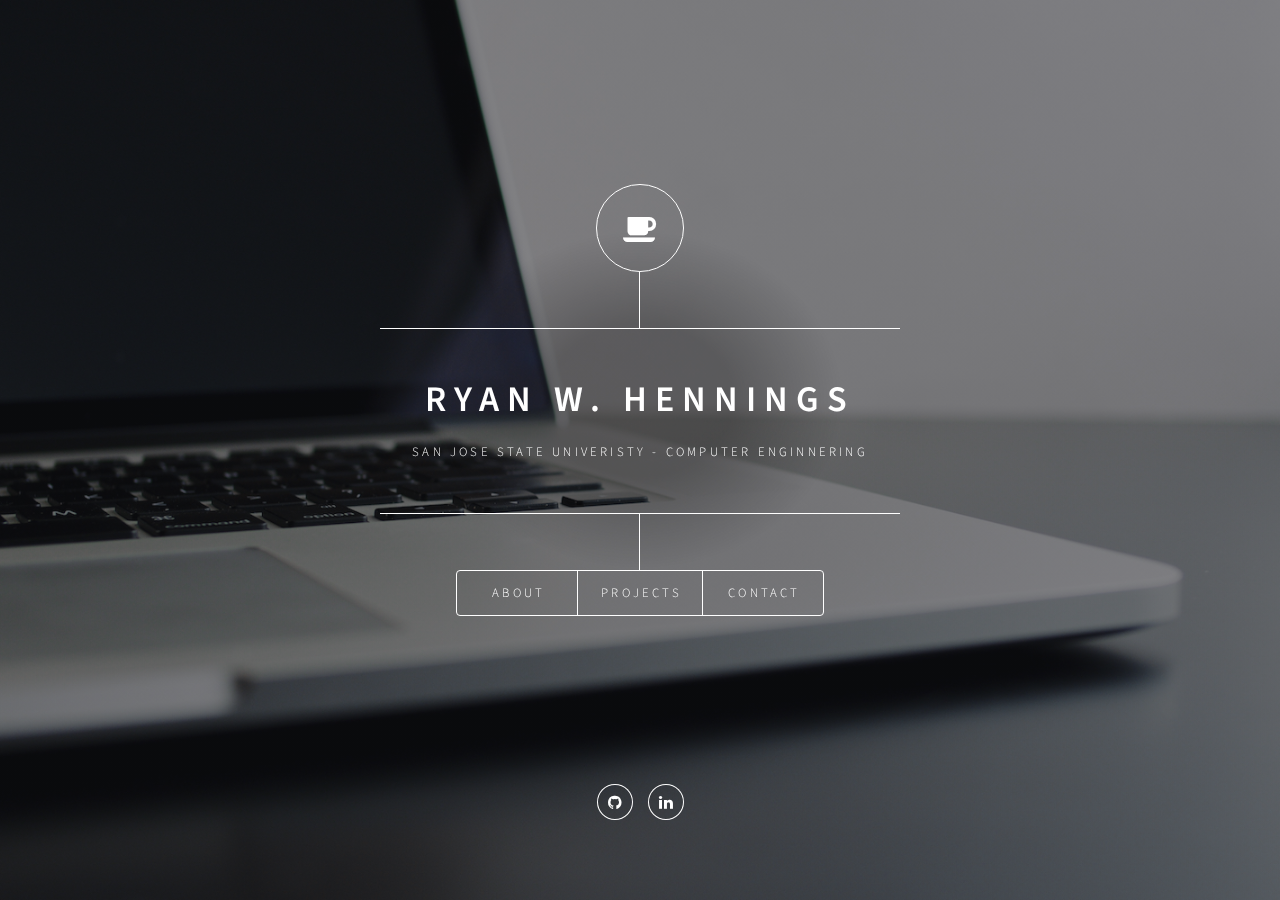
==== commit 592f54ee: "images added" ====
--- a/index.html
+++ b/index.html
@@ -55,83 +55,167 @@
 
 						<!-- Projects -->
 							<article id="projects">
-								<h2 class="major">Projects</h2>
+								<h2 class="major">Projects</h2> 
 								<h3>Electric Skateboard: <a href="#bronco">"The Bronco"</a></h3>
 								<span class="image main"><img src="images/eskateBoard.jpeg" alt="" /></span>
-								<p>I have always been fascinated with electric vehicles so I decided to build an electric skateboard to improve my commute to school. I started researching for the project in the summer of 2015 and the build begin in early 2016.  Although the board is fully operational, I am still adding improvements. The current enhancements include adding a BMS for easier charging/cell balancing and incorporating an iOS app to monitor the speed and various settings for the board. The link above outlines the project from its inception to the current improvements being implemented.</p>
+								<p>I have always been fascinated with electric vehicles so I decided to build an electric skateboard to improve my commute to school. I started researching for the project in the summer of 2015 and the build begin in early 2016.  Although the board is fully operational, I am still adding improvements. The current enhancements include adding a BMS for easier charging/cell balancing and incorporating an iOS app to monitor the speed and various settings for the board. The link above outlines the project from its inception to the current improvements being implemented.e</p>
+								<ul class="actions">
+									<li><a href="#bronco" class="button">More Info</a></li>
+								</ul>
+
+								<h3>Collaborative Filtering: <a href="#collab_filtering">Ratings Predictions</a></h3>
+								<span class="image main"><img src="images/collabfiltering.png" alt="" /></span></p>
+								<p> For a class project I took a crack a classic machine learning algorithm, Collaborative Filtering. The project is designed similar to the “Netflix Prize”, but uses a python web scrapper to retrieve movie ratings from Rotten Tomatoes and IMDB. Like many collaborative filtering algorithms used in commercial websites and programs, a baseline predictor, user and movie biases, Cosine similarity, and nearest neighbor are used to predict user movie ratings. The report used a small sample set the easily demonstrate the core, underlying algorithm.</p>
+								<ul class="actions">
+									<li><a href="#collab_filtering" class="button">More Info</a></li>
+								</ul>
 
 								<h3>iOS Application: <a href="#spartamart">"SpartaMart"</a></h3>
 								<span class="image main"><img src="images/SpartaMart852.jpg" alt="" /></span></p>
-								<p> SpartaMart is an iPhone application that allows SJSU students to buy goods from one another in a safe and comfortable manner. The project began as an assignment to understand the software lifecycle of an application in the fall of 2016. I have continued to work on the application and hope to have it submitted to the app store by April of 2017. </p>
-
-								<h3>FSAE Electric: <a href="#testboard">"SRE Test Board"</a></h3>
+								<p> SpartaMart is an iPhone application that allows SJSU students to buy goods from one another in a safe and comfortable manner. The project began as an assignment to understand the software lifecycle of an application in the fall of 2016. I have continued to work on the application and hope to have it submitted to the app store by summer 2017. </p>
+								<ul class="actions">
+									<li><a href="#spartamart" class="button">More Info</a></li>
+								</ul>
+
+								<h3>FSAE Electric: <a href="#testboard">SRE Test Board</a></h3>
 								<span class="image main"><img src="images/testboard.jpeg" alt="" /></span></p>
 								<p>In 2015-2016 I had a small role on the Spartan Racing Electric team where I built a test board to verify the BMS and current sensor were functioning properly for inspection. The board is Arduino based and uses a 16x2 LCD to display the sensor data.</p>
+								<ul class="actions">
+									<li><a href="#testboard" class="button">More Info</a></li>
+								</ul>
 								
-								<p>More Stuff will be added here. For now check out my <a href="https://github.com/ryan1twice">gitHub</a> to find ongoing prijects.
+								<p>More Stuff will be added here. For now check out my <a href="https://github.com/ryan1twice">GitHub</a> to find ongoing projects.
 							</article>
 
 							<!-- Bronco -->
 								<article id="bronco">
 									<h2 class="major">The Bronco</h2>
-									<span class="image main"><img src="images/eskateBoard.jpeg" alt="" /></span>
-									<p>Research for this build started in early 2015 and numerous upgrades are still in progress that will be updated to this page. This write up follows the project in chronological order so for the current working board specs and in progress developments, navigate to the bottom of this <a href="#bronco">page</a>. 
-									<!--FIX LINK-->
-
-									</p>
-
-									<h3>Parts List</h3>
-									<h4>Power System:</h4>
-									<p>Battery: 10S1P 5aH (<a href="https://hobbyking.com/en_us/turnigy-5000mah-2s-7-4v-60c-hardcase-pack.html">Turnigy 5Ah 2S 60C Hardcase Packs x5</a>)
-									<br>Battery Management System: <a href="http://www.batterysupports.com/36v-37v-42v-10s-60a-10x-36v-lithium-ion-lipolymer-battery-bms-p-267.html">42V-10S-60A LiPo BMS</a>
-									<br>Charger: <a href="https://www.amazon.com/gp/product/B01HXMY0TE/ref=od_aui_detailpages00?ie=UTF8&psc=1">42V-2A Fast Charger</a>
-									<br>Charger Replacement Plug: <a href="https://cart.electricscooterparts.com/ProductDetails.asp?ProductCode=CNX-505	">3 Pin Inline</a>
-									<br>Charge Port: <a href="https://cart.electricscooterparts.com/ProductDetails.asp?ProductCode=CNX-515">3-Pin Inline Port</a>
-									<br>Switch: <a href="https://www.amazon.com/gp/product/B017KP67FY/ref=oh_aui_detailpage_o03_s00?ie=UTF8&psc=1">Latching LED Pushbutton SPDT</a>
-									<br>Voltmeter: <a href="https://www.amazon.com/5-120V-Voltmeter-3-Digital-Display-Voltage/dp/B016FHSY3Q">5-120V DC LED meter</a></br></p>
-									<h4>Drive System:</h4>
-									<p>Motor Controller: <a href="https://hobbyking.com/en_us/turnigy-5000mah-2s-7-4v-60c-hardcase-pack.html">VESC </a>
-									<br>Motor: <a href="https://hobbyking.com/en_us/turnigy-aerodrive-sk3-6374-192kv-brushless-outrunner-motor.html">Turnigy SK3-6374-192kv Brushless DC</a>
-									<br>Belt: <a href="https://www.vbeltguys.com/">15mm HTD5-55T (275mm)</a>
-									<br>Gearing: <a href="http://diyelectricskateboard.com/diy-electric-skateboard-kits-parts/16t-htd5-motor-pulley/">36T/16T 2.25 Ratio</a>
-									<br>Motor Mount: <a href="http://diyelectricskateboard.com/diy-electric-skateboard-kits-parts/v4-63mm-motor-mount/">TorqueBoards v2 </a>
-									<br>Transmitter: <a href="https://electric-skateboard.market/product/2-4ghz-mini-remote-receiver/">2.4gHz Mini Remote</a></br></p>
-									<h4>Board & Accessories</h4>
-									<p>Deck: <a href="http://longhairedboy.com/shop/decks/lhb-scarlet-electric-skateboard-deck/">40” LHB Scarlet Electric Skateboard Deck </a>
-									<br>Wheels: <a href="https://www.amazon.com/ABEC11-FLYWHEELS-83mm-75a-Set/dp/B000REYYCO/ref=cm_cr_arp_d_product_top?ie=UTF8">83mm ABEC 11 75a Flywheels</a>
-									<br>Enclosure: <a href="http://psychotiller.com/products/shop">Custom Psycotiller 18” ABS Plastic</a>
-									<br>Enclosure Mount: <a href="https://www.amazon.com/Insert-Interface-Screws-Hexagonal-Socket/dp/B0143ABKX8/ref=sr_1_1?ie=UTF8&qid=1491343784&sr=8-1&keywords=M6+E-Nut+Wood+Insert+Interface+Screws">M6 Wood Insert Screws</a>
-									<br>Trucks: <a href="https://www.amazon.com/Caliber-Trucks-Cal-Longboard-Black/dp/B00NY3Q5Q8/ref=sr_1_1?ie=UTF8&qid=1491340574&sr=8-1&keywords=Caliber+Cal+II+black">Caliber II 50-degree</a>
-									<br>Lights: <a href="https://www.amazon.com/dp/B00R49C9GI/ref=twister_B00R47363K?_encoding=UTF8&th=1">3V-LED array</a>
-									<br>Risers: <a href="https://www.muirskate.com/longboard/risers/1903/0-5-khiro-flat-hard-risers">0.5” Khiro Flat </a>
-									<br>Hardware: <a href="https://www.amazon.com/INDEPENDENT-Genuine-Parts-Phillips-Hardware/dp/B00IO8D7NC/ref=sr_1_1?ie=UTF8&qid=1491343228&sr=8-1&keywords=skateboard+hardware+1.5">1.5”</a>
-									<br>Bearings: <a href="https://www.amazon.com/Bones-Reds-Precision-Skate-Bearings/dp/B01N1S0HUD/ref=sr_1_1?ie=UTF8&qid=1491343417&sr=8-1&keywords=bones%2Breds&th=1&psc=1">Bones Reds (with spacers)</a>
-									<br>Miscellaneous Parts: 10AWG wire/5mm bullet connectors/Heat shrink tubing</br></p>
-
-									<h3>Early Prototyping</h3>
-									<span class="image main"><img src="images/earlyTesting.jpg" alt="" /></span>
-									<p>I began getting the parts together for this build in late 2015. As I was still deciding on a deck to use, a basic skateboard deck was used for testing.</p>
-
-									<h3>Additional Resources</h3>
-									<h4>Vendors:</h4>
-									<p>DIY Electric Skateboard: <a href="http://diyelectricskateboard.com">http://diyelectricskateboard.com</a>
-									<br>Enertion: <a href="http://www.enertionboards.com/">http://www.enertionboards.com/</a>
-									<br>Hobbyking: <a href="https://hobbyking.com/en_us">https://hobbyking.com/en_us</a>
-									<br>Alien Drive: <a href="http://aliendrivesystems.com/">http://aliendrivesystems.com/</a>
-									<br>Ollin Board: <a href="http://www.ollinboardcompany.com/">http://www.ollinboardcompany.com/</a></br></p>
-									<h4>Forums:</h4>
-									<p>es8 builders: <a href="https://www.electric-skateboard.builders/">https://www.electric-skateboard.builders/</a>
-									<br>Endless-Sphere: <a href="https://endless-sphere.com/forums/viewforum.php?f=35">https://endless-sphere.com/forums/viewforum.php?f=35</a>
-									<br>VESC Website: <a href="http://vedder.se/2015/01/vesc-open-source-esc/">http://vedder.se/2015/01/vesc-open-source-esc/</a></br></p>
-									<h4>Calculators:</h4>
-									<p>Speed Calculator: <a href="http://calc.esk8.it/">http://calc.esk8.it/</a>
-									<br>Gear Ratio/Center Distance: <a href="https://sdp-si.com/eStore/CenterDistanceDesigner">https://sdp-si.com/eStore/CenterDistanceDesigner</a>
-									<br>Belt Length: <a href="http://www.bbman.com/belt-length-calculator/">http://www.bbman.com/belt-length-calculator/</a>
-									</br></p>
-
-
-
-
+									<span class="image main"><img src="images/eboard.jpeg" alt="" /></span>
+								<!-- Table of Contents -->
+									<h2>Contents</h2>
+									<ol>
+										<li><a href="#introduction">Introduction</a></li>
+										<li>
+											Power System<br>
+											&nbsp;a.&nbsp;&nbsp;&nbsp;Initial Battery Designs<br>
+											&nbsp;b.&nbsp;&nbsp;&nbsp;Current Implementation<br>
+											&nbsp;c.&nbsp;&nbsp;&nbsp;Future Improvements<br>
+										</li>
+										<li>
+											Drive System<br>
+											&nbsp;a.&nbsp;&nbsp;&nbsp;Initial Drivetrain Setup<br>
+											&nbsp;b.&nbsp;&nbsp;&nbsp;Current Implementation<br>
+											&nbsp;c.&nbsp;&nbsp;&nbsp;Future Improvements<br>
+										</li>
+										<li>
+											Board & Accessories<br>
+											&nbsp;a.&nbsp;&nbsp;&nbsp;Basic Components<br>
+											&nbsp;b.&nbsp;&nbsp;&nbsp;Lights<br>
+											&nbsp;c.&nbsp;&nbsp;&nbsp;iOS/watchOS Application<br>
+										</li>
+										<li><a href="#parts_list">Parts List</a><br></li>
+										<li><a href="#additional_resources">Additional Resources</a><br>
+											&nbsp;a.&nbsp;&nbsp;&nbsp;Vendors<br>
+											&nbsp;b.&nbsp;&nbsp;&nbsp;Forums<br>
+											&nbsp;c.&nbsp;&nbsp;&nbsp;Calculators<br>
+											<!--
+											&nbsp;d.&nbsp;&nbsp;&nbsp;<a href="#references">References</a><br></li>
+											-->
+									</ol>
+								<!-- Introduction -->
+								<a name="introduction"></a>
+									<h2>Introduction</h2>
+									<p>
+										I have always had a passion for electric vehicles and with the rise of electric skateboards in particular over the past few years, I figured it would be a great project for an engineering student. For my first build, I planned to use parts that had proven to be effective in the DIY community. Eventually, I hope to use my knowledge from this build along with my schooling to design my own custom motor controller, BMS, remote transmitter, and an iOS application to track and log information.</p>
+									<p>
+										The board earned the name, <i>”The Bronco"</i> from an early prototype where eager friends testing it out would unexpectedly be <i>bucked</i> off when the connection from the transmitter to the motor controller would suddenly drop. This can unfortunately be quite a traumatizing experience when traveling at >20mph. These issues have since been fixed and the board is mostly safe for riding today, but it is still important to remember this is not a professional product and can still be incredibly dangerous when reaching high speeds. Overall, the project has proved to be a fun, yet challenging and even frustrating experience at times.</p>
+									<span class="image main"><img src="images/ebaordScuff.jpeg" alt="" /></span>
+									<p>
+										Some nice scuff makes from when the board went rogue and ran into tires and curbs.</p>
+									<p>
+										This website is new and incomplete. A complete write up is coming soon. Images from the first fully fuctional design are shown below.</p>
+									<span class="image main"><img src="images/firstTest.jpg" alt="" /></span>
+									<p>
+										Initial testing</p>
+									<span class="image main"><img src="images/electronics.jpeg" alt="" /></span>
+									<p>
+										Originally used two 5s 5aH LiPos to power the board. I have since switched to using five 2s 5aH (so the same 10 cell-37V total) for a smaller profile.</p>
+									<span class="image main"><img src="images/enclosure.jpeg" alt="" /></span>
+									<p>
+										The original enclosure (Flagship V2 by psycotiller). With the new lower profile batteries, a slimmer custome enclosure can be used.</p>
+									<span class="image main"><img src="images/voltmeters.jpeg" alt="" /></span>
+									<p>
+										I used a voltmeter to monitor each of the two 5 cell batteriers originally, since they kept discharging at different rates.</p>
+									<span class="image main"><img src="images/drivetrain.jpeg" alt="" /></span>
+									<p>
+										The original drivetrain used a 9mm wide belt at a 16T/36T gearing ratio. I recently switched to a 15mm wide belt which has improved both the acceleration and brake tremendously. The tradeoff is that it seems to be loosing efficency. Not a major issue though, since I don't plan on reaching the 30mph speed the board can technically reach at full efficency.</p>
+									<span class="image main"><img src="images/boardTopView.jpeg" alt="" /></span>
+
+								<!-- Parts List -->
+								<a name="parts_list"></a>
+									<h2>Parts List</h2>
+								<h4>Power System:</h4></a></li></ol>
+									<ul><li>Battery: 10S1P 5aH (<a href="https://hobbyking.com/en_us/turnigy-5000mah-2s-7-4v-60c-hardcase-pack.html">Turnigy 5Ah 2S 60C Hardcase Packs x5</a>)</li>
+									<li>Battery Management System: <a href="http://www.batterysupports.com/36v-37v-42v-10s-60a-10x-36v-lithium-ion-lipolymer-battery-bms-p-267.html">42V-10S-60A LiPo BMS</a></li>
+									<li>Charger: <a href="https://www.amazon.com/gp/product/B01HXMY0TE/ref=od_aui_detailpages00?ie=UTF8&psc=1">42V-2A Fast Charger</a>
+									<li>Charger Replacement Plug: <a href="https://cart.electricscooterparts.com/ProductDetails.asp?ProductCode=CNX-505	">3 Pin Inline</a></li>
+									<li>Charge Port: <a href="https://cart.electricscooterparts.com/ProductDetails.asp?ProductCode=CNX-515">3-Pin Inline Port</a></li>
+									<li>Switch: <a href="https://www.amazon.com/gp/product/B017KP67FY/ref=oh_aui_detailpage_o03_s00?ie=UTF8&psc=1">Latching LED Pushbutton SPDT</a></li>
+									<li>Voltmeter: <a href="https://www.amazon.com/5-120V-Voltmeter-3-Digital-Display-Voltage/dp/B016FHSY3Q">5-120V DC LED meter</a></li>
+									</ul>
+								<h4>Drive System:</h4><ul>
+									<li>Motor Controller: <a href="http://www.ollinboardcompany.com/product/vedder-s-speed-controller">VESC </a></li>
+									<li>Motor: <a href="https://hobbyking.com/en_us/turnigy-aerodrive-sk3-6374-192kv-brushless-outrunner-motor.html">Turnigy SK3-6374-192kv Brushless DC</a></li>
+									<li>Belt: <a href="https://www.vbeltguys.com/">15mm HTD5-55T (275mm)</a></li>
+									<li>Gearing: <a href="http://diyelectricskateboard.com/diy-electric-skateboard-kits-parts/16t-htd5-motor-pulley/">36T/16T 2.25 Ratio</a></li>
+									<li>Motor Mount: <a href="http://diyelectricskateboard.com/diy-electric-skateboard-kits-parts/v4-63mm-motor-mount/">TorqueBoards v2 </a></li>
+									<li>Transmitter: <a href="https://electric-skateboard.market/product/2-4ghz-mini-remote-receiver/">2.4gHz Mini Remote</a></li></ul>
+								<h4>Board & Accessories</h4><ul>
+									<li>Deck: <a href="http://longhairedboy.com/shop/decks/lhb-scarlet-electric-skateboard-deck/">40” LHB Scarlet Electric Skateboard Deck </a></li>
+									<li>Wheels: <a href="https://www.amazon.com/ABEC11-FLYWHEELS-83mm-75a-Set/dp/B000REYYCO/ref=cm_cr_arp_d_product_top?ie=UTF8">83mm ABEC 11 75a Flywheels</a></li>
+									<li>Enclosure: <a href="http://psychotiller.com/products/shop">Custom Psycotiller 18” ABS Plastic</a></li>
+									<li>Enclosure Mount: <a href="https://www.amazon.com/Insert-Interface-Screws-Hexagonal-Socket/dp/B0143ABKX8/ref=sr_1_1?ie=UTF8&qid=1491343784&sr=8-1&keywords=M6+E-Nut+Wood+Insert+Interface+Screws">M6 Wood Insert Screws</a></li>
+									<li>Trucks: <a href="https://www.amazon.com/Caliber-Trucks-Cal-Longboard-Black/dp/B00NY3Q5Q8/ref=sr_1_1?ie=UTF8&qid=1491340574&sr=8-1&keywords=Caliber+Cal+II+black">Caliber II 50-degree</a></li>
+									<li>Lights: <a href="https://www.amazon.com/dp/B00R49C9GI/ref=twister_B00R47363K?_encoding=UTF8&th=1">3V-LED array</a></li>
+									<li>Risers: <a href="https://www.muirskate.com/longboard/risers/1903/0-5-khiro-flat-hard-risers">0.5” Khiro Flat </a></li>
+									<li>Hardware: <a href="https://www.amazon.com/INDEPENDENT-Genuine-Parts-Phillips-Hardware/dp/B00IO8D7NC/ref=sr_1_1?ie=UTF8&qid=1491343228&sr=8-1&keywords=skateboard+hardware+1.5">1.5” bolts</a></li>
+									<li>Bearings: <a href="https://www.amazon.com/Bones-Reds-Precision-Skate-Bearings/dp/B01N1S0HUD/ref=sr_1_1?ie=UTF8&qid=1491343417&sr=8-1&keywords=bones%2Breds&th=1&psc=1">Bones Reds (with spacers)</a></li>
+									<li>Miscellaneous Parts: 10AWG wire/5mm bullet connectors/Heat shrink tubing</br></p></li></ul>
+
+								<!-- Additional Resources -->
+								<a name="additional_resources"></a>
+									<h2>Additional Resources</h2>
+								<a name="vendors"></a>
+									<h4>Vendors:</h4></a></li></ul>
+									<ul><li>DIY Electric Skateboard: <a href="http://diyelectricskateboard.com">http://diyelectricskateboard.com</a></li>
+									<li>Enertion: <a href="http://www.enertionboards.com/">http://www.enertionboards.com/</a></li>
+									<li>Hobbyking: <a href="https://hobbyking.com/en_us">https://hobbyking.com/en_us</a></li>
+									<li>Alien Drive: <a href="http://aliendrivesystems.com/">http://aliendrivesystems.com/</a></li>
+									<li>Ollin Board: <a href="http://www.ollinboardcompany.com/">http://www.ollinboardcompany.com/</a></li></ul>
+								<a name="forums"></a>
+									<h4>Forums:</h4><ul>
+									<li>es8 builders: <a href="https://www.electric-skateboard.builders/">https://www.electric-skateboard.builders/</a>
+									<li>Endless-Sphere: <a href="https://endless-sphere.com/forums/viewforum.php?f=35">https://endless-sphere.com/forums/viewforum.php?f=35</a>
+									<li>VESC Website: <a href="http://vedder.se/2015/01/vesc-open-source-esc/">http://vedder.se/2015/01/vesc-open-source-esc/</a></li></ul>
+								<a name="calculators"></a>
+									<h4>Calculators:</h4><ul>
+									<li>Speed Calculator: <a href="http://calc.esk8.it/">http://calc.esk8.it/</a></li>
+									<li>Gear Ratio/Center Distance: <a href="https://sdp-si.com/eStore/CenterDistanceDesigner">https://sdp-si.com/eStore/CenterDistanceDesigner</a></li>
+									<li>Belt Length: <a href="http://www.bbman.com/belt-length-calculator/">http://www.bbman.com/belt-length-calculator/</a>
+									</li></ul>
+								<!--
+								<a name="references"></a>
+									<h4>References:</h4><ul>
+										
+									</ul>
+								-->
+								</article>
+
+							<!-- Collaborative Filtering -->
+								<article id="collab_filtering">
+									<h2 class="major">Collaborative Filtering</h2>
+									<h3>Web Scrapping and Collaborative Filtering to Predict Movie Ratings</h3>
+									<span class="image main"><img src="images/movies.png" alt="" /></span>
 								</article>
 
 							<!-- SpartaMart -->
@@ -180,31 +264,9 @@
 										<li><input type="reset" value="Reset" /></li>
 									</ul>
 								</form>
-								<!-- Default --> 
-								<!--
-								<form method="post" action="#">
-									<div class="field half first">
-										<label for="name">Name</label>
-										<input type="text" name="name" id="name" />
-									</div>
-									<div class="field half">
-										<label for="email">Email</label>
-										<input type="text" name="email" id="email" />
-									</div>
-									<div class="field">
-										<label for="message">Message</label>
-										<textarea name="message" id="message" rows="4"></textarea>
-									</div>
-									<ul class="actions">
-										<li><input type="submit" value="Send Message" class="special" /></li>
-										<li><input type="reset" value="Reset" /></li>
-									</ul>
-								</form>
-								-->
-
 								<ul class="icons">
 									<li><a href="https://github.com/ryan1twice" class="icon fa-github"><span class="label">Github</span></a></li>
-									<li><a href="https://www.linkedin.com/in/ryan-hennings-407812108/" class="icon fa-linkedin"><span class="label">LinkedIn</span></a></li>
+									<li><a href="https://www.linkedin.com/in/ryan-hennings/" class="icon fa-linkedin"><span class="label">LinkedIn</span></a></li>
 								</ul>
 							</article>
 
@@ -228,19 +290,18 @@
 									<blockquote>Fringilla nisl. Donec accumsan interdum nisi, quis tincidunt felis sagittis eget tempus euismod. Vestibulum ante ipsum primis in faucibus vestibulum. Blandit adipiscing eu felis iaculis volutpat ac adipiscing accumsan faucibus. Vestibulum ante ipsum primis in faucibus lorem ipsum dolor sit amet nullam adipiscing eu felis.</blockquote>
 									<h4>Preformatted</h4>
 									<pre><code>i = 0;
-
-while (!deck.isInOrder()) {
-    print 'Iteration ' + i;
-    deck.shuffle();
-    i++;
-}
-
-print 'It took ' + i + ' iterations to sort the deck.';</code></pre>
+										while (!deck.isInOrder()) {
+										    print 'Iteration ' + i;
+										    deck.shuffle();
+										    i++;
+										}
+
+										print 'It took ' + i + ' iterations to sort the deck.';
+									</code></pre>
 								</section>
 
 								<section>
 									<h3 class="major">Lists</h3>
-
 									<h4>Unordered</h4>
 									<ul>
 										<li>Dolor pulvinar etiam.</li>
@@ -454,7 +515,7 @@
 					<footer id="footer">
 						<ul class="icons">
 										<li><a href="https://github.com/ryan1twice" class="icon fa-github"><span class="label">Github</span></a></li>
-										<li><a href="https://www.linkedin.com/in/ryan-hennings-407812108/" class="icon fa-linkedin"><span class="label">LinkedIn</span></a></li>
+										<li><a href="https://www.linkedin.com/in/ryan-hennings/" class="icon fa-linkedin"><span class="label">LinkedIn</span></a></li>
 									</ul>
 						<!--
 						<p class="copyright">&copy; Untitled. Design: <a href="https://html5up.net">HTML5 UP</a>.</p>
--- a/assets/css/main.css
+++ b/assets/css/main.css
@@ -615,7 +615,7 @@
 			display: block;
 			height: 100%;
 			left: 0;
-			opacity: 0.5;
+			opacity: 0;
 			position: absolute;
 			top: 0;
 			width: 100%;
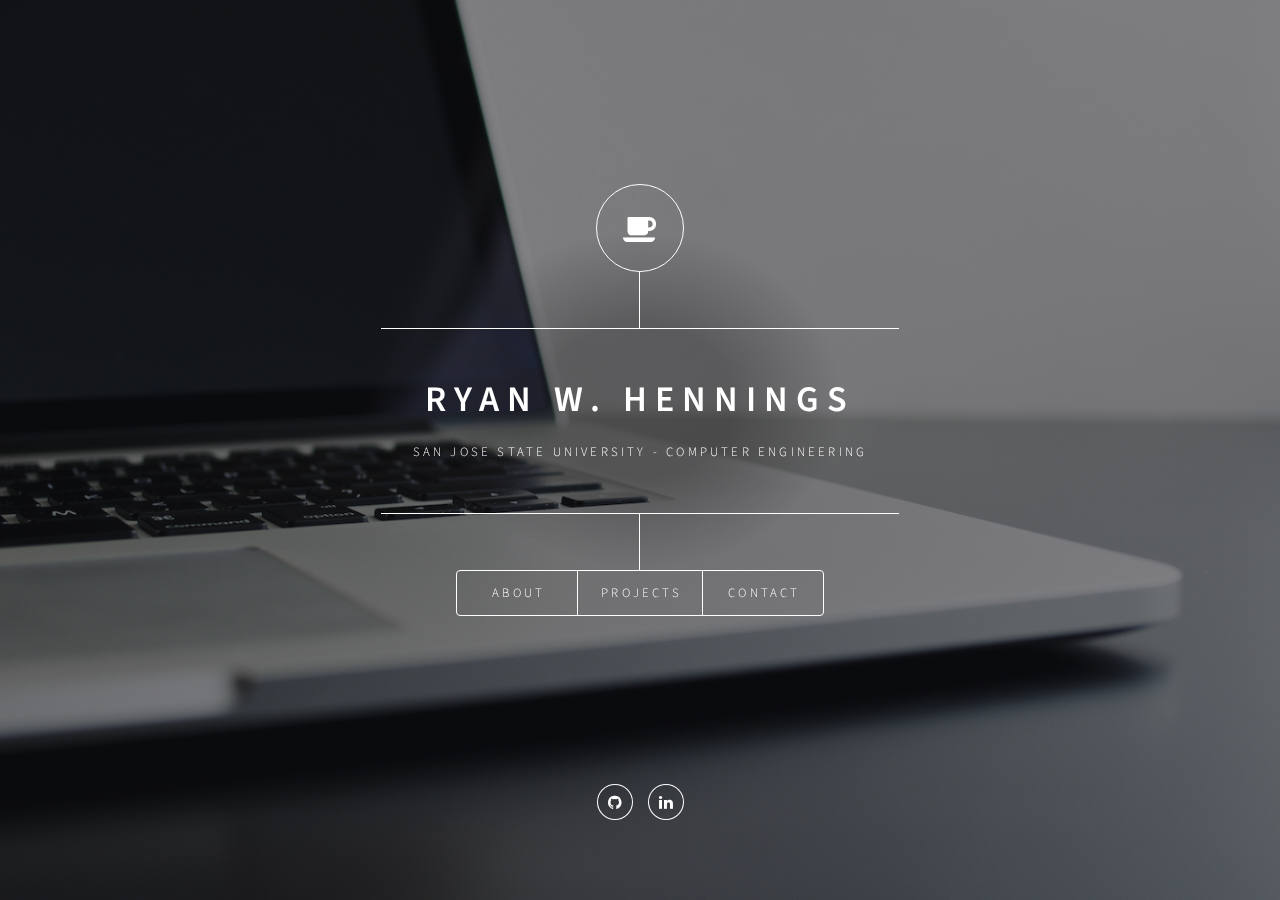
==== commit 9f878d1c: "fix github links" ====
--- a/index.html
+++ b/index.html
@@ -28,7 +28,7 @@
 						<div class="content">
 							<div class="inner">
 								<h1>Ryan W. Hennings</h1>
-								<p><!--[-->San Jose State Univeristy - Computer Enginnering</p>
+								<p><!--[-->San Jose State University - Computer Engineering</p>
 							</div>
 						</div>
 						<nav>
@@ -58,14 +58,14 @@
 								<h2 class="major">Projects</h2> 
 								<h3>Electric Skateboard: <a href="#bronco">"The Bronco"</a></h3>
 								<span class="image main"><img src="images/eskateBoard.jpeg" alt="" /></span>
-								<p>I have always been fascinated with electric vehicles so I decided to build an electric skateboard to improve my commute to school. I started researching for the project in the summer of 2015 and the build begin in early 2016.  Although the board is fully operational, I am still adding improvements. The current enhancements include adding a BMS for easier charging/cell balancing and incorporating an iOS app to monitor the speed and various settings for the board. The link above outlines the project from its inception to the current improvements being implemented.e</p>
+								<p>I have always been fascinated with electric vehicles so I decided to build an electric skateboard to improve my commute to school. I started researching for the project in the summer of 2015 and the build begin in early 2016.  Although the board is fully operational, I am still adding improvements. The current enhancements include adding a BMS for easier charging/cell balancing and incorporating an iOS app to monitor the speed and various settings for the board. The link below outlines the project from its inception to the current improvements being implemented.</p>
 								<ul class="actions">
 									<li><a href="#bronco" class="button">More Info</a></li>
 								</ul>
 
 								<h3>Collaborative Filtering: <a href="#collab_filtering">Ratings Predictions</a></h3>
-								<span class="image main"><img src="images/collabfiltering.png" alt="" /></span></p>
-								<p> For a class project I took a crack a classic machine learning algorithm, Collaborative Filtering. The project is designed similar to the “Netflix Prize”, but uses a python web scrapper to retrieve movie ratings from Rotten Tomatoes and IMDB. Like many collaborative filtering algorithms used in commercial websites and programs, a baseline predictor, user and movie biases, Cosine similarity, and nearest neighbor are used to predict user movie ratings. The report used a small sample set the easily demonstrate the core, underlying algorithm.</p>
+								<span class="image main"><img src="images/collabfiltering.png" alt="" /><sup><i>By Moshanin - <a href="https://en.wikipedia.org/wiki/Collaborative_filtering#/media/File:Collaborative_filtering.gif">https://commons.wikimedia.org/w/index.php?curid=24097346</a></i></sup></span></p>
+								<p> For a class project I took a crack a classic machine learning algorithm, Collaborative Filtering. The project is designed similar to the “Netflix Prize” competition. Like many collaborative filtering algorithms used in commercial websites and programs, a baseline predictor, user and movie biases, cosine similarity, and nearest neighbor are used to predict user movie ratings. The report used a small sample set the easily demonstrate the core, underlying algorithm.</p>
 								<ul class="actions">
 									<li><a href="#collab_filtering" class="button">More Info</a></li>
 								</ul>
@@ -84,11 +84,12 @@
 									<li><a href="#testboard" class="button">More Info</a></li>
 								</ul>
 								
-								<p>More Stuff will be added here. For now check out my <a href="https://github.com/ryan1twice">GitHub</a> to find ongoing projects.
+								<p>More Stuff will be added here. For now check out my <a href="https://github.com/HenningsRyan">GitHub</a> to find ongoing projects.
 							</article>
 
 							<!-- Bronco -->
 								<article id="bronco">
+									<!-- <button onclick="goBack()">< Back</button> -->
 									<h2 class="major">The Bronco</h2>
 									<span class="image main"><img src="images/eboard.jpeg" alt="" /></span>
 								<!-- Table of Contents -->
@@ -133,7 +134,7 @@
 									<p>
 										Some nice scuff makes from when the board went rogue and ran into tires and curbs.</p>
 									<p>
-										This website is new and incomplete. A complete write up is coming soon. Images from the first fully fuctional design are shown below.</p>
+										This website is new and incomplete. A complete write up is coming soon. Images from the first fully functional design are shown below.</p>
 									<span class="image main"><img src="images/firstTest.jpg" alt="" /></span>
 									<p>
 										Initial testing</p>
@@ -142,13 +143,13 @@
 										Originally used two 5s 5aH LiPos to power the board. I have since switched to using five 2s 5aH (so the same 10 cell-37V total) for a smaller profile.</p>
 									<span class="image main"><img src="images/enclosure.jpeg" alt="" /></span>
 									<p>
-										The original enclosure (Flagship V2 by psycotiller). With the new lower profile batteries, a slimmer custome enclosure can be used.</p>
+										The original enclosure (Flagship V2 by psycotiller). With the new lower profile batteries, a slimmer custom enclosure can be used.</p>
 									<span class="image main"><img src="images/voltmeters.jpeg" alt="" /></span>
 									<p>
-										I used a voltmeter to monitor each of the two 5 cell batteriers originally, since they kept discharging at different rates.</p>
+										I used a voltmeter to monitor each of the two 5 cell batteries originally, since they kept discharging at different rates.</p>
 									<span class="image main"><img src="images/drivetrain.jpeg" alt="" /></span>
 									<p>
-										The original drivetrain used a 9mm wide belt at a 16T/36T gearing ratio. I recently switched to a 15mm wide belt which has improved both the acceleration and brake tremendously. The tradeoff is that it seems to be loosing efficency. Not a major issue though, since I don't plan on reaching the 30mph speed the board can technically reach at full efficency.</p>
+										The original drivetrain used a 9mm wide belt at a 16T/36T gearing ratio. I recently switched to a 15mm wide belt which has improved both the acceleration and brake tremendously. The trade off is that it seems to be loosing efficiency. Not a major issue though, since I don't plan on reaching the 30mph speed the board can technically reach at full efficiency.</p>
 									<span class="image main"><img src="images/boardTopView.jpeg" alt="" /></span>
 
 								<!-- Parts List -->
@@ -156,11 +157,12 @@
 									<h2>Parts List</h2>
 								<h4>Power System:</h4></a></li></ol>
 									<ul><li>Battery: 10S1P 5aH (<a href="https://hobbyking.com/en_us/turnigy-5000mah-2s-7-4v-60c-hardcase-pack.html">Turnigy 5Ah 2S 60C Hardcase Packs x5</a>)</li>
+									<li>High Current Switch: <a href="https://github.com/vedderb/SparkSwitch"> Vedder Anti-Spark</a></li>
+									<li>Switch: <a href="https://www.amazon.com/gp/product/B017KP67FY/ref=oh_aui_detailpage_o03_s00?ie=UTF8&psc=1">Latching LED Pushbutton SPDT</a></li>
 									<li>Battery Management System: <a href="http://www.batterysupports.com/36v-37v-42v-10s-60a-10x-36v-lithium-ion-lipolymer-battery-bms-p-267.html">42V-10S-60A LiPo BMS</a></li>
 									<li>Charger: <a href="https://www.amazon.com/gp/product/B01HXMY0TE/ref=od_aui_detailpages00?ie=UTF8&psc=1">42V-2A Fast Charger</a>
 									<li>Charger Replacement Plug: <a href="https://cart.electricscooterparts.com/ProductDetails.asp?ProductCode=CNX-505	">3 Pin Inline</a></li>
 									<li>Charge Port: <a href="https://cart.electricscooterparts.com/ProductDetails.asp?ProductCode=CNX-515">3-Pin Inline Port</a></li>
-									<li>Switch: <a href="https://www.amazon.com/gp/product/B017KP67FY/ref=oh_aui_detailpage_o03_s00?ie=UTF8&psc=1">Latching LED Pushbutton SPDT</a></li>
 									<li>Voltmeter: <a href="https://www.amazon.com/5-120V-Voltmeter-3-Digital-Display-Voltage/dp/B016FHSY3Q">5-120V DC LED meter</a></li>
 									</ul>
 								<h4>Drive System:</h4><ul>
@@ -203,6 +205,8 @@
 									<li>Gear Ratio/Center Distance: <a href="https://sdp-si.com/eStore/CenterDistanceDesigner">https://sdp-si.com/eStore/CenterDistanceDesigner</a></li>
 									<li>Belt Length: <a href="http://www.bbman.com/belt-length-calculator/">http://www.bbman.com/belt-length-calculator/</a>
 									</li></ul>
+
+									<a href="#projects" class="button icon fa-angle-left">Back</a>
 								<!--
 								<a name="references"></a>
 									<h4>References:</h4><ul>
@@ -213,9 +217,403 @@
 
 							<!-- Collaborative Filtering -->
 								<article id="collab_filtering">
-									<h2 class="major">Collaborative Filtering</h2>
-									<h3>Web Scrapping and Collaborative Filtering to Predict Movie Ratings</h3>
+									<h2><u>Collaborative Filtering</u></h2>
+
+									<span class="image main"><img src="images/Collaborative_filtering.gif" alt="" /><sup><i>By Moshanin - <a href="https://en.wikipedia.org/wiki/Collaborative_filtering#/media/File:Collaborative_filtering.gif">https://commons.wikimedia.org/w/index.php?curid=24097346</a></i></sup></span>
+									
+								<!-- Table of Contents -->
+									<h2>Contents</h2>
+									<ol>
+										<li><a href="#introductionCF">Introduction</a><br>&nbsp;a.&nbsp;&nbsp;&nbsp;Background</li>
+										<li>
+											<a href="#approach">Approach</a><br>
+											&nbsp;a.&nbsp;&nbsp;&nbsp;<a href="#tools">Tools</a><br>
+											&nbsp;b.&nbsp;&nbsp;&nbsp;<a href="#dataset">Dataset</a><br>
+											&nbsp;c.&nbsp;&nbsp;&nbsp;<a href="#algorithm">Collaborative Filtering Algorithm</a><br>
+											&nbsp;&nbsp;&nbsp;&nbsp;&nbsp;&nbsp;&nbsp;&nbsp;&nbsp;&nbsp;i.&nbsp;&nbsp;&nbsp;<a href="#baseline_predictor">Baseline Predictor</a><br>
+											&nbsp;&nbsp;&nbsp;&nbsp;&nbsp;&nbsp;&nbsp;&nbsp;&nbsp;&nbsp;ii.&nbsp;&nbsp;&nbsp;<a href="#similarity">Similarity</a><br>
+										</li>
+										<li>
+											<a href="#results">Results Analysis</a><br>
+											&nbsp;a.&nbsp;&nbsp;&nbsp;<a href="#rmse">RMSE</a><br>
+										</li>
+										<li>
+											<a href="#recommendations">Recommendations</a><br>
+											&nbsp;a.&nbsp;&nbsp;&nbsp;<a href="#rec_dataset">Dataset</a><br>
+											&nbsp;b.&nbsp;&nbsp;&nbsp;<a href="#predictions">Predictions</a><br>
+											&nbsp;c.&nbsp;&nbsp;&nbsp;<a href="#conclusion">Conclusion</a><br>
+										</li>
+										</ol>
+								<!-- CF Introduction -->
+								<a name="introductionCF"></a>
+									<h2>Introduction</h2>
+									<p>
+										This project demonstrates how <a href="https://en.wikipedia.org/wiki/Collaborative_filtering">Collaborative Filtering</a> can predict user ratings of a movie based on other user ratings. The algorithm discussed in this project uses a baseline predictor, user and movie biases, cosine similarity, nearest neighbor predictor, and root mean squared error (RMSE) for evaluating the results. Many commercial implementations will use some variation of these core concepts. The project worked on a small sample set which was able to easily demonstrate the core underlying algorithm. 
+										</p>
+									<h3>Background</h3>
+									<p>
+										Recommendation engines commonly use collaborative filtering of data from many users to make predictions about a given user’s preferences. The philosophy behind collaborative filtering is that ideal recommendations to a user will come from another user that has similar preferences. These preferences can be calculated by a user rating certain items and creating an estimated representation of that user’s interests. The algorithm would then find similar users that can offer recommendations for an item that the target user has not yet rated.
+									</p>
+									<p>
+										The gif shown at the top of this page demonstrates how this can be achieved. In this general case the users rate things like books, pictures, games, and videos to create a data set for establishing their preferences. Using collaborative filtering, predictions could then be made for whether or not the target user likes the video. The basis for the predictions is from ratings that similar users rated the target item. 
+									</p>
+									<span class="image main"><img src="images/netflix.jpg" alt="" /></span>
+									<p>
+										The project follows a scaled down version of the <a href="https://en.wikipedia.org/wiki/Netflix_Prize">Netflix Prize</a>. It was an open competition to build a collaborative filtering algorithm that could improve their in-house recommendation system for predicting ratings by 10%. Teams were given a data set consisting of a user, their rating for a movie, and the date they rated the movie. However, they were not given anything else pertaining to the user or the films. The algorithms would be tested on a separate set of ratings that were not given to the teams. A grand prize of $1 million was given in 2009 when "BellKor's Pragmatic Chaos" team was able to beat the current prediction algorithm by 10.06%. Their model consisted of a baseline prediction for each user that would take the average of a movie and add a weight to it based on user rating tendencies such as, time of the rating and frequency of ratings. They also used matrix factorization which is used in many collaborative filtering engines. The increased accuracy ended up being too small for justifying the engineering that would be required to implement the winning algorithm in their production environment. Netflix discontinued the competition as lawsuits arose due to insufficient interference control in their datasets allowing users to be identified.
+									</p>
+								<!-- Approach -->
+									<a name="approach"></a>
+									<h2>Approach</h2>
+									<p>
+										This project took user ratings for various movies and removed some ratings to create a test set to compare against. The algorithm follows a model used by the <a href="https://www.coursera.org/learn/networks-illustrated#">“Networks Illustrated”</a> course on Coursera by Princeton University. 
+									</p>
+									<a name="tools"></a>
+									<h3>Tools</h3>
+									<p>
+										The prediction engine for this project is written in Python 2.7. It is a simple to read language and allows the functions used to be presented clearly and concisely. Screenshots shown are from the mac OS terminal but any operating system with a Python 2.7 interpreter should be able to recreate the results. The complete source code can be found in the <a href="https://github.com/HenningsRyan/CollaborativeFilteringMovieRatings">GitHub repository</a>. The equations are displayed on this webpage using <a href="https://www.mathjax.org/">MathJax</a>. To format the equations in LaTex so they can be interpreted by MathJax, I used <a href="https://www.codecogs.com/latex/eqneditor.php">this converter</a>.
+									</p>
+									<a name="dataset"></a>
+									<h3>Dataset</h3>
+									<p>
+										In order to create a prediction engine for user ratings of movies, we need data to work with. In this project we will keep it small with just 12 users rating 10 different movies. The reasoning for keeping the set small is to easily illustrate the calculations made at each step in this paper. There are massive datasets available online, such as <a href="https://grouplens.org/datasets/movielens/">MovieLens</a>, where some sets contain over 20 million ratings for 27,000 movies by 138,000 users. Problems with these massive sets are that they are incredibly sparse, usually over 99% empty. With the small sample size of this project, we can still accurately demonstrate the core algorithm associated with collaborative filtering in an easy to read manner.
+									</p>
+									<span class="image main"><img src="images/nextflixDataset.png" alt="" /><sup><i>“Netflix Prize” Networks Illustrated (Brinton,Chaing)</i></sup></span>
+									<p>
+										The Netflix Prize data set was removed and only ones left floating around online are extremely outdated with most popular titles not even available anymore. To emulate the same idea as the Netflix Prize, movies were selected from Netflix that were available as of March 2016. The titles chosen were mostly popular titles that received mixed ratings.
+									</p>
 									<span class="image main"><img src="images/movies.png" alt="" /></span>
+									<p>
+										As we can see, there is a decent spread in movie genres and years for the small sample size. There was no user in the set who had seen all ten movies and none that had seen less than half
+									</p>
+									<div class="table-wrapper">
+										<table class="alt">
+											<thead>
+												<tr>
+													<th>Title</th>
+													<th>Genre</th>
+													<th>Year</th>
+												</tr>
+											</thead>
+											<tbody>
+												<tr>
+													<td>Django Unchained</td>
+													<td>Drama, Western</td>
+													<td>2012</td>
+												</tr>
+												<tr>
+													<td>The Interview</td>
+													<td>Comedy</td>
+													<td>2014</td>
+												</tr>
+												<tr>
+													<td>The Benchwarmer</td>
+													<td>Comedy, Sport</td>
+													<td>2006</td>
+												</tr>
+												<tr>
+													<td>Silver Linings Playbook</td>
+													<td>Drama, Romance</td>
+													<td>2012</td>
+												</tr>
+												<tr>
+													<td>Goon</td>
+													<td>Comedy, Sport</td>
+													<td>2011</td>
+												</tr>
+												<tr>
+													<td>Pulp Fiction</td>
+													<td>Crime, Drama</td>
+													<td>1994</td>
+												</tr>
+												<tr>
+													<td>Days of Thunder</td>
+													<td>Action, Drama</td>
+													<td>1990</td>
+												</tr>
+												<tr>
+													<td>Sharknado 3</td>
+													<td>Horror, Sci-Fi</td>
+													<td>2015</td>
+												</tr>
+												<tr>
+													<td>The Lazarus Effect</td>
+													<td>Horror, Sci-Fi, Thriller</td>
+													<td>2015</td>
+												</tr>
+												<tr>
+													<td>Grease</td>
+													<td>Musical, Romance</td>
+													<td>1978</td>
+												</tr>
+											</tbody>
+										</table>
+									</div>
+									<p>
+										The user base was built by creating a simple <a href="https://docs.google.com/forms/u/0/">Google Forms</a> survey that listed ten movies with the choices to rate from one to five stars or have not seen. After there were more than 10 responses, I felt there was enough data to work with to make predictions.
+									</p>
+									<p>
+										The Google Forms automatically creates a spreadsheet that can be saved as a .csv file and accessed by the Python script. The file needed some modification before storing the values as the rows were strings with the number and then “stars” written after. Movies that the user had not seen were given a “-1” value. The code below shows how the values for each rating from the users was extracted from the .csv file.
+										<pre><code>f = open('/collabFiltering/formResponses.csv')
+csvfile = csv.reader(f)
+user = [users() for i in range(12)] #list of users
+user2 = [users() for i in range(12)] #list of users
+index = 0
+for row in csvfile:
+    user[index].number = index+1
+    uRatings = row
+    uRatings.pop(0) #pop timestamp off
+    for stars in uRatings: #pop "stars" off each
+        uStars = stars.replace("stars","")
+        uStars = uStars.replace("star","")
+        uStars = uStars.replace("Have not seen","-1")
+        uStars = uStars.replace(" ","")
+        user[index].addRating(int(uStars))
+        user2[index].addRating(uStars)
+    index = index+1</code></pre>
+									</p>
+									<a name="algorithm"></a>
+									<h3>Collaborative Filtering Algorithm</h3>
+									<p>
+										Now that all of the data necessary for this project had been obtained, the actual implementation of the collaborative filtering to predict ratings can be designed. This section will walk through each step with the different methods used to achieve the predictions.
+									</p>
+									<a name="baseline_predictor"></a>
+									<h4>Baseline Predictor</h4>
+									<p>
+										Most collaborative filtering algorithms, including the Netflix Prize winner, use a baseline prediction. This is to weight the prediction ratings either higher or lower based on that users ratings tendencies. For example, if they systematically rate movies higher than most other users, then that effect needs to be captured for the final prediction. The equation below shows how the baseline prediction is obtained:
+									</p>\[b_{u,i}=\mu+b_{u}+b_{i}\]
+									<p>
+										Where \(\mu\) is the overall rating average for that movie, \(b_{u}\) and \(b_{i}\) are the bias values for the user and movie respectively. In simple terms, it is the raw average + user bias + movie bias (the raw average being the mean of all ratings in the matrix). The raw average for the data used in this project is 3.7, calculated in the function <i>raw_average()</i> shown below.
+									</p>
+									<pre><code>def raw_average(userClass):
+	number_of_ratings = 0
+	sum = 0
+	for i in range(0,len(userClass),1):
+		for rating in userClass[i].movie_ratings:
+			if (rating>0): # only rated movies
+				sum += rating
+				number_of_ratings += 1
+	return round(float(sum)/float(number_of_ratings),1)</code></pre>
+									<p>
+										Now to the user and movie bias need to be calculated. The bias will be the average of the ratings (row vector for user, column vector for movies) minus the raw average, as expressed in the equation:
+										\[b_{u}=\frac{1}{\left | I_{u} \right |}\sum_{i\epsilon I_{u}}(r_{u,i}-\mu)\] 
+									</p>
+									<p>
+										The function to implement the user bias is shown below. The function takes in the user number as the parameter and calculates their specific bias. This is the average of the row vector not including the movies that have not been seen.
+									</p><pre><code>def user_bias(userNum):
+user_obj = user # copy info from getRatings.py
+number_of_ratings = 0
+sum = 0
+for rating in user_obj[userNum].movie_ratings:
+	if (rating>0):
+		sum += rating
+		number_of_ratings += 1
+# Subtract raw avg from avg movie score for user
+return round(float(sum)/float(number_of_ratings),1)-raw_average(user_obj)</code></pre>
+									<p>
+										Calculating the movie bias will be very similar, except now it is going to be the average of the column vector minus the raw average. The function <i>movie_bias()</i> below takes a specific movie as the parameter and computes the bias.
+									</p><pre><code>def movie_bias(movieNum):
+user_obj = user # copy info from getRatings.py
+number_of_ratings = 0
+sum = 0
+# run through each users rating for specific movie
+for i in rang(0,len(user_obj),1):
+	if (user_obj[i].movie_ratings[movieNum]>0):
+		sum += user_obj[i].movie_ratings[movieNum]
+		number_of_ratings += 1
+return round(float(sum)/float(number_of_ratings),1)-raw_average(user_obj)</code></pre>
+									<p>
+										With this info, we can now construct a baseline predictor. The bias values computed for users and movies are shown the terminal output below. An example baseline predictor for user 6, movie 3, would be:
+										\[b=3.7+(-0.3)+(-0.6)=2.8\]
+									</p>
+									<span class="image main"><img src="images/biasTable.png" alt="" /></span>
+									<p>
+										This formula can be applied to all values in the user ratings matrix. The baseline predictors for all values is shown in the matrix below.
+									</p>
+									<span class="image main"><img src="images/biasmatrix.png" alt="" /></span>
+									<p>
+									<p>
+										Although some baselines would come out to be less than 1 or greater than 5, the actual ratings cannot, therefore those values are just given the baselines 1 or 5. To create this bias matrix we can use the code:
+									<pre><code>bias_obj = [users() for i in range(len(users))]
+for j in range(0,len(users),1):
+    for i in range(0,len(movies),1):
+        rating = round(raw_average(user_obj) + user_bias(j) + movie_bias(i),1)
+        if (rating>5.0): #cant have a higher rating than 5
+            rating = 5.0
+        if (rating< 1.0): #or lower than 1
+            rating = 1.0
+        bias_obj[j].addRating(rating)</code></pre>
+									</p>
+									<a name="similarity"></a>
+									<h4>Similarity</h4>
+									<p>
+										With the baseline complete, the predictions can be taken a step further by looking at how similar users are to each other. This is really the essence of what <i>collaborative filtering</i> is; searching for patterns in user behavior to enhance the rating estimates. Both strongly positive and negative correlations are helpful. So if two users are somewhat similar or dissimilar, they become neighbors. The patterns for how users rated movies can also be calculated (so it’s not just trying to find patterns on the row vectors, but also on the column vectors). 
+									</p>
+									<h5>Cosine Similarity</h5>
+									<p>
+										<a href="https://en.wikipedia.org/wiki/Cosine_similarity">Cosine similarity</a> was used to compare the users in this data set. Another method, <a href="https://en.wikipedia.org/wiki/Pearson_correlation_coefficient">Pearson correlation</a>, is popular in collaborative filtering, but it really only becomes more effective on large, sparse sets (like the MovieLens database). This dataset is small and relatively dense so the cosine similarity will not only be more efficient, but probably more accurate too.
+									</p>
+									<p>
+										The cosine similarity method takes the normalized dot product of two vectors, which in this algorithm is users and their ratings. An angle of 0 degrees (users rated exactly the same) would produce a value of 1. Similarly, if they are complete opposites producing an angle of 180 degrees, the value will be -1. As mentioned before, this negative correlation is still helpful since we can predict that the users will continue to rate things contradictory.<br><br>
+										To implement this design, the equation below shows that the angle is derived by taking the dot product and dividing by the <a href="https://en.wikipedia.org/wiki/Norm_(mathematics)#Euclidean_norm">Euclidean norms</a>:
+										\[s(u,v)=\frac{r_{u}r_{v}}{\left \| r_{u} \right \|\left \| r_{v} \right \|}=\frac{\sum r_{u,i}r_{v,i}}{\sqrt{\sum r^2_{u,i}}\sqrt{\sum r^2_{v,i}}}\]
+									</p>
+									<p>
+										Vectors that produce values near 0, around a 90 degree angle, will be classified as unknown ratings since they don’t really have a strong correlation to each other. The similarity values are calculated on baseline errors, so the rating predictions are centered at zero to try and correct for errors. To accomplish this, the actual user ratings (from the survey) are subtracted form baseline predictors. This produces a <i>baseline error matrix</i> show below:
+									</p>
+									<span class="image main"><img src="images/baselineerror.png" alt="" /></span>
+									<p>
+										In the baseline error matrix, values of zero indicate zero error, whereas negative values indicate the prediction was too high and vice versa. The values actually entered for movies that have not been seen were 9999 to keep the items in the list same data types. The x’s used in the matrix above are shown for visibility. To create this matrix we can use the code:
+										<pre><code>baseline_error_obj = [users() for i in range(len(users))]
+for j in range(0,len(users),1):
+    for i in range(0,len(movies),1):
+        if (user_obj[j].movie_ratings[i] < 0):
+            err_rating = 9999
+        else:
+            err_rating = round(user_obj[j].movie_ratings[i] - bias_obj[j].movie_ratings[i],1)
+        baseline_error_obj[j].addRating(err_rating)</code></pre>
+										With this matrix, the Cosine similarity values can be derived in two different ways. First there is the <i>movie-movie</i> approach, or in this case, <i>user-user</i> which creates a 12x12 symmetric matrix showing the values of how each user is connected. <i>Movie-movie</i> would be similar, but 10x10 as there are 10 movies. Both systems were attempted for this project, however, the <i>movie-movie</i> approach ended up being a matrix full of small values close to zero which is not ideal. The <i>user-user</i> matrix shown below contains more values close to 1 and -1, indicating strong positive and negative correlations which is the desired result. 
+									</p>
+									<span class="image main"><img src="images/cosineSimilarityMatrix.png" alt="" /></span>
+									<p>
+										The equation posted above to achieve this values was implemented in the function <i>userCosineSimilarity()</i> which takes parameters of two lists (the thwo users being compared).
+									</p><pre><code>def userCosineSimilarity(user1,user2):
+    both_rated = [] # list indices of both rated
+    # same vector/user
+    if (user1 == user2):
+        return 0
+    for i in range(0,len(movie_list),1):
+        # check for not rated (=9999)
+        if (user1[i]< 5.0 and (user2[i]< 5.0))
+            both_rated.append(i)
+
+    numerator = 0
+    for index in both_rated:
+        numerator += user1[index]*user2[index]
+
+    denminator1 = 0
+    denminator2 = 0
+    for index in both_rated:
+        denminator1 += user1[index]*user1[index]
+        denminator2 += user2[index]*user2[index]
+    denminator = sqrt(denminator1)*sqrt(denminator2)
+
+    return round(numerator/float(denminator),3)</code></pre>
+    								<p>
+    									The function returns a number between -1 and 1 rounded to 3 decimal places. Since this function only generates the similarity between two users, the values for all users can be achieved in by simply looping the users through all comparisons as shown below. This is the data used to fill the cosine similarity matrix shown above.
+    								</p><pre><code>cosine_objs = baseline_error_obj
+for i in range(0,len(users),1):
+    for j in range(0,len(users),1):
+        similarity = userCosineSimilarity(baseline_error_obj[i].movie_ratings, baseline_error_obj[j].movie_ratings)
+        cosine_objs[i].addSimilarity(similarity)</code></pre>
+        							<p>
+        								For more information on cosine similarity along with other similarity measurement implantations in Python, I found <a href="http://dataaspirant.com/2015/04/11/five-most-popular-similarity-measures-implementation-in-python/">this article</a> helpful.
+        							</p>
+
+        							<h5>Neighborhood Predictor</h5>
+        							<p>
+        								Now that the similarities between users have been established, each user will choose the user that they are most similar (or dissimilar) to, for predicting their ratings. There are many options on how to implement a <a href="https://en.wikipedia.org/wiki/K-nearest_neighbors_algorithm#Algorithm">nearest neighbor</a> but for this project, a simple brute force method was used to find the person with the highest absolute value. Only one neighbor was used since in this dataset there were only 12 users. If a second neighbor was used in the case that the first could not, they would probably have a low cosine similarity score anyways. Many optimized collaborative filtering algorithms tend to not even use the neighbor if the absolute value of the score is not greater than 0.9.<br><br>
+        								To find a given users neighbor, you simply traverse down a column or row (since it is a symmetric matrix, the values are the same) of the cosine similarity matrix and find the score closest to the absolute value of 1. We take the absolute value since a strong negative correlation is still helpful. The brute force method to finding the nearest neighbor was implemented with the two functions below:
+        							</p><pre><code>def nearestNeighbor(userClass):
+    maxVal = 0
+    for value in userClass.similarity_angle:
+        if abs(value) > abs(maxVal):
+            maxVal = value
+    return maxVal
+
+def nearestNeighborIndex(userNum):
+    userIndex = cosine_objs[userNum].similarity_angle.index(nearestNeighbor(cosine_objs[userNum]))
+    return userIndex</code></pre>
+    								<p>
+    									The <i>nearestNeighbor()</i> function obtains the value of the nearest neighbor for a given user while the <i>nearestNeighborIdex()</i> provides the index at which that value is stored. The index is important because that is the user who the nearest neighbor. The <i>.index</i> function used is predefined in Python and returns the first index for the value being searched. If that value is not preset in the list, the script will halt with an error, but that should never be the case due to the first function always obtaining the cosine similarity value.<br><br>
+    									With the neighbors of all of the users found, a final prediction of all the movie ratings can be calculated. Each prediction will be made by taking the baseline prediction used, and adding the error value for produced from the neighbor. It can be easily seen in the equation:
+    									\[FinalPrediction=BaselinePrediction+NeighborErrorPridiction\]<br><br>
+    									With the help of the code used to create the <i>bias_obj</i> and <i>baseline_error_obj</i> above, we can create the final prediction as follows:
+    								<pre><code>final_predictions = [users() for i in range(len(users))]
+for userID in range(0,len(users),1):
+    for i in range(0,len(movies),1):
+        base_predic = bias_obj[userID].movie_ratings[i]
+        neighb = nearestNeighborIndex(userID) #find neighbor
+        if (cosine_objs[userID].similarity_angle[neighb] > 0):
+            errorRating = baseline_error_obj[neighb].movie_ratings[i]
+            if (errorRating < 10): #check for 9999
+                final_predictions[userID].addRating(round(base_predic + errorRating, 1))
+            else: #neighbor didnt rate movie
+                final_predictions[userID].addRating(round(base_predic + 0, 1))
+
+        elif (cosine_objs[userID].similarity_angle[neighb] < 0): #dissimilar
+            errorRating = baseline_error_obj[neighb].movie_ratings[i]
+            if (errorRating < 10):  # check for 9999
+                final_predictions[userID].addRating(round(base_predic + errorRating, 1))
+            else:  # neighbor didnt rate movie
+                final_predictions[userID].addRating(round(base_predic + 0, 1))</code></pre> 
+    								</p>
+    								<p>
+    									Since some of the error prediction values are negative, this simply means that the predictor was too high and we are going to subtract form the baseline. If the nearest neighbor had not rated the movie, then 0 will be added to the baseline because there is not useful information we can add to the prediction. This is where having multiple neighbors would be useful, as the next neighbor could be checked to see if they had rated the movie. The final predictions using this method can be seen in the terminal output below, with the movies going across from 1 to 10, and the users displayed going down from 1 to 12.
+    								</p>
+    								<span class="image main"><img src="images/finalPredictions.png" alt="" /></span>
+
+    								<a name="results"></a>
+    								<h2>Results Analysis</h2>
+    								<p>
+    									With the predictions finalized, we need a way to evaluate the results. This section will show the statistical analysis of the data along with the algorithm analysis of running and search times.
+    								</p>
+    								<a name="rmse"></a>
+    								<h3>Root Mean Squared Error</h3>
+    								<p>
+    									A common way of measuring the accuracy of recommendation  engines in calculating the <a href="https://en.wikipedia.org/wiki/Root-mean-square_deviation">root mean squared error (RMSE)</a>. In simple terms, it indicates how much error is between two datasets. This is the method that was used for the Netflix Prize and will be used to evaluate this project as well. For context, the Netflix Prize winners improved the RMSE of the Netflix in-house algorithm by 10.06%. One of the reasons Netflix used this as the evaluation method is that it places a greater emphasis on large errors. For example, a prediction rating that is 2 stars off, it is penalized 8 times harsher than a prediction rating that is 0.2 stars off. The RMSE takes the sum of the average ratings minus the predicted ratings squared. Then divides this number by the total number of predictions in the dataset and takes the square root of that value. This can be seen more clearly in the equation:
+    									\[RMSE=\sqrt{\frac{1}{N}\sum_{N}^{i=1}(x_i-\hat{x_i})^2}\]
+    								</p>
+    								<p>
+    									This calculation is only performed on the movies that were rated in the dataset since there is no data to compare the predictions to unrated movies. This dataset will be called the training set. Usually there will be a test set, which contains ratings that are not used in building the engine. This can be something as simple as removing a few of the ratings in the training set and then adding them in when calculating the RMSE. The function used to calculate the RMSE is shown in the function <i>calcRMSE()</i>
+    									<pre><code>def calcRMSE(userClass):
+    sum = 0
+    movies = 0
+    for i in range(0,12,1):
+        for rating in userClass[i].movie_ratings:
+            #ignore movies not rated (-1)
+           if (rating > 0):
+               diff = rating - raw_average(userClass)
+               sum += diff*diff
+               movies += 1
+    return sqrt((sum/movies))</code></pre>
+    								</p>
+    								<p>Using this function, the RMSE can be calculated for each of the datasets</p>
+    								<ul>
+    									<li>Raw average (3.7): 		RMSE = 1.1692</li>
+    									<li>Baseline Predictor: 	RMSE = 1.0970</li>
+    									<li>Neighborhood Predictor: RMSE = 0.9260</li>
+    								</ul>
+    								<p>
+    									The predictions became more accurate as the criteria for evaluating the prediction increased. To demonstrate the improvements in simple terms, a percentage progression can be shown using the equation:
+    									\[(1-\frac{TestingRMSE}{RawAvgRMSE})*100=Percent Improvement\]
+    								</p>
+    								<p>
+    									Using this shows that the baseline predictor leads to a 6.5% improvement and the neighborhood predictor yields 26.2% improvement. This is a good size improvement for the training data, however, usually a test dataset is used to measure the algorithms accuracy. Creating a test dataset is as simple as removing a few of the ratings taken from the survey and testing the RMSE of their values to the final neighborhood predictor values. This is an aspect of the project that was not thought about beforehand so there was going to be no test data available. Luckily some users from the survey were able to rate some movies after, that they previously had not seen. This turned out to be even more useful since all of their original ratings could be used. The new user ratings were: user 1 rating movie 9 a score of 1, user 7 rating a score of 3, and user 11 rating movies 1 and 9 a score of 4 and 1. The RMSE of these values was 0.5147 for a ridiculous 127% improvement from the raw average. This is an abnormally low RMSE that is almost certainly due to the small sample size. Usually the RMSE of test data like this will actually be a little bit higher than the training set used, since the values in the test set are not included in developing the user/movie biases in the baseline predictions or even the neighbors.<br><br>
+    									Typical RMSE values for test datasets tend to be in the 0.8 to 0.9 range for professional collaborative filtering algorithms. The Netflix Prize winners boasted an RMSE of just under 0.9 for the test set provided by Netflix.
+    								</p>
+    								<a name="recommendations"></a>
+    								<h2>Recommendations</h2>
+    								<p>
+    									This project demonstrated a simple collaborative filtering algorithm. The core algorithm discussed, is implemented in many online sites including, but not limited to: Netflix, Amazon, Reddit, Spotify, and Pinterest. It can basically be applied to any to any website in which some item or form of media needs to be recommended to a user. They all will vary in their approach since different goals are needed, but the underlying algorithm discussed in this paper shows how it can be implemented. This section will discuss how different methods could have offered better results in a more optimized fashion.
+    								</p>
+    								<a name="rec_dataset"></a>
+    								<h3>Dataset</h3>
+    								<p>
+    									As mentioned earlier, there are large databases like MovieLens that provide lots of data to test this algorithm on. Choosing to use a small survey as the data seems to be the right approach still, since the goal became to simply describe how collaborative filtering works, as opposed to creating a complete recommendation engine fit for commercial use. The problem with this method however, is that mostly friends and family were used. This could lead to the users rating movies similarly and skewing the results, which was displayed in the test data that had an RMSE value of just over 0.5. If this algorithm was able to achieve that low of an error for the actual Netflix user base, I would probably be the lead engineer of their recommendation team. Realistic errors that they achieve are close to double that of what was calculated in the dataset used for this report. A better scientific approach would have been to survey completely random users of different age groups to make predicting ratings much more difficult. <br><br>One of the mistakes with using the movie ratings from the users in the survey was a failure to create a test set. This is important because the accuracy of the algorithm needs to be quantified. For competitions like the Netflix Prize, Netflix did not distribute a certain chunk of ratings from the users so that they could test the RMSE. This would clearly show how well the collaborative filtering was implemented. Luckily, a few results were able to be added to the set after, which is how the final RMSE was calculated for this project. For anyone attempting to recreate this experiment though, it would be recommended to create a test set beforehand. <br><br> The movies chosen were also somewhat popular, resulting in users rating most of the movies and doing so similarly. This choice was made intentionally to easily illustrate the numbers being produced, whereas using a large dataset like MovieLens would have mostly empty ratings. There also becomes a problem that some movies can just be hard to predict. This is unofficially known as the <a href="http://www.nytimes.com/2008/11/23/magazine/23Netflix-t.html">"Napoleon Dynamite"</a> problem, as discussed in a New York Times article by Clive Thompson. Users tend to rate movies like this both incredibly inconsistently and unpredictably. Many users love the movie while many hate it and when asked why, they cannot explain it. Entries in the Netflix Prize commonly had over a 15% error for this movie, further proving how tough it is to crack. The movie related to this problem for the dataset in this project was “Sharknado 3”, although it appeared that most users ended up just hating it. Still, two of the four ratings used for the test set were actually for this movie, and the RMSE turned out to be incredibly low. With the small user base and likely similarity between them, this is probably due to random luck. 
+    								</p>
+    								<a name="predictions"></a>
+    								<h3>Predictions</h3>
+    								<p>
+    									The path to creating a prediction in this project was a simple one that could have been optimized at just about every step. The first step of creating a baseline prediction is one of the most altered aspects. Many implementations, including the Netflix Prize winners, change the baseline predictions based on when they rated a movie (time changing), and how often a user rated movies (frequency). This step creates a prediction that will already be more accurate before even using other users to adjust the final estimates. Most commercial collaborative filtering algorithms used will incorporate at least these two parameters in developing a baseline. <br><br>The next step of defining the similarity between users is where the options grow immensely and there is no specific “right” choice. This project used a Cosine Similarity which is more complicated than a simple Euclidean distance, yet still easy to comprehend and demonstrate in this report. Other common methods used for finding the similarity in users are: the <a href="https://en.wiktionary.org/wiki/Manhattan_distance">Manhattan distance</a>, which is the sum of the absolute differences of their Cartesian coordinates; the <a href="https://en.wikipedia.org/wiki/Jaccard_index">Jaccard similarity</a>, which measures the similarity of two sets by taking the intersection of the sets divided by the union of the sets; and graph based similarity, in which many options including shortest path can be implemented to find similarity. Graph based similarity presents an interesting option as there are so many different ways to optimize it. This could have been an entire report on its own, but the math quickly becomes more complicated and the explanations would have grown even longer in an already extensive write up. <br><br>Using the similarity in the predictions could also be modified, as collaborative filtering commonly compares the likeness of items to one another. This project simply showed the similarity between users, but the similarity between the movies is another route that could have been explored and included to help narrow the predictions. <br><br>After the similarities are computed, they need to be grouped together. The nearest neighbor method that was implemented also presents many options to optimize the algorithm. A simple brute force method was used that worked fine on the small data set. But this results in running time of \(O(D*N^2)\) where D is the number of users trying to find a neighbor. This is a computation that would much longer on the MovieLens dataset.  Different forms of tree algorithms would be recommended for larger sets as the search time could be decreased to a \(O(D*Nlog(N))\) time. Much like with the graph similarities, the nearest neighbor discussion and implementation could easily become a project of its own as there are so many options. 
+    								</p>
+    								<a name="conclusion"></a>
+    								<h3>Conclusion</h3>
+    								<p>
+    									This project went into detail for the underlying algorithm of user based collaborative filtering. It has become an important aspect of machine leaning with the growth of internet information. The ability to recommend products and media to consumers is not only a necessity for earning company’s revenue, but also to just make a program function properly. The ability to successfully acquire useful information from a user’s habits and behaviors is difficult and often overwhelming task. Collaborative filtering offers a solution to this problem by creating recommendations based off other users who exhibit similar behavior. 
+    								</p>
+
+
+									<a href="#projects" class="button icon fa-angle-left">Back</a>
 								</article>
 
 							<!-- SpartaMart -->
@@ -265,7 +663,7 @@
 									</ul>
 								</form>
 								<ul class="icons">
-									<li><a href="https://github.com/ryan1twice" class="icon fa-github"><span class="label">Github</span></a></li>
+									<li><a href="https://github.com/HenningsRyan" class="icon fa-github"><span class="label">Github</span></a></li>
 									<li><a href="https://www.linkedin.com/in/ryan-hennings/" class="icon fa-linkedin"><span class="label">LinkedIn</span></a></li>
 								</ul>
 							</article>
@@ -328,7 +726,7 @@
 									<h4>Icons</h4>
 									<ul class="icons">
 										<li><a href="#" class="icon fa-twitter"><span class="label">Twitter</span></a></li>
-										<li><a href="#" class="icon fa-github"><span class="label">Github</span></a></li>
+										<li><a href="https://github.com/HenningsRyan" class="icon fa-github"><span class="label">Github</span></a></li>
 									</ul>
 
 									<h4>Actions</h4>
@@ -514,7 +912,7 @@
 				<!-- Footer -->
 					<footer id="footer">
 						<ul class="icons">
-										<li><a href="https://github.com/ryan1twice" class="icon fa-github"><span class="label">Github</span></a></li>
+										<li><a href="https://github.com/HenningsRyan" class="icon fa-github"><span class="label">Github</span></a></li>
 										<li><a href="https://www.linkedin.com/in/ryan-hennings/" class="icon fa-linkedin"><span class="label">LinkedIn</span></a></li>
 									</ul>
 						<!--
@@ -532,6 +930,12 @@
 			<script src="assets/js/skel.min.js"></script>
 			<script src="assets/js/util.js"></script>
 			<script src="assets/js/main.js"></script>
+			<script>
+				function goBack() {
+				    window.history.back();
+				}
+			</script>
+			<script src='https://cdnjs.cloudflare.com/ajax/libs/mathjax/2.7.0/MathJax.js?config=TeX-MML-AM_CHTML'></script>
 
 	</body>
 </html>
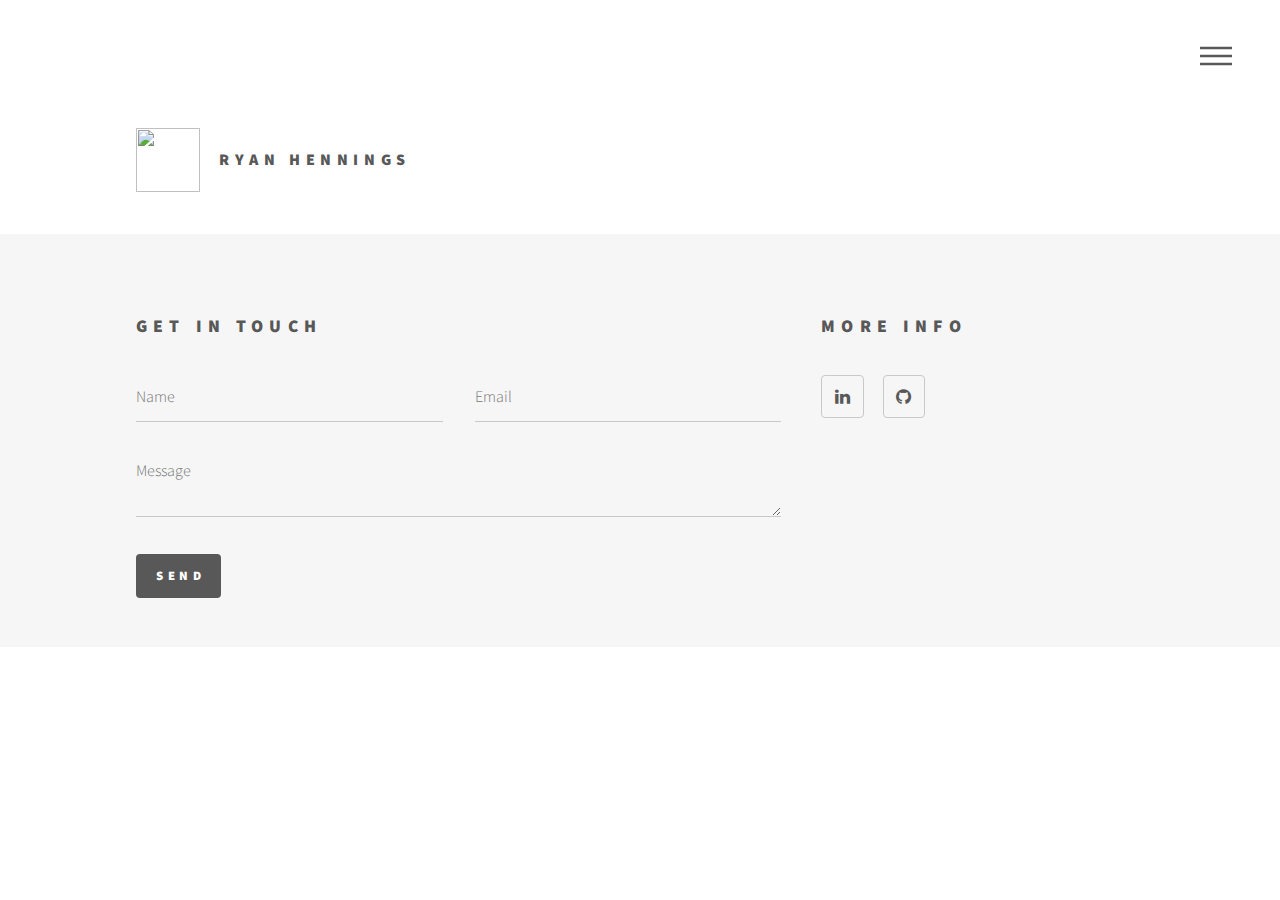
==== commit 3077f99e: "Les Adventures page intro" ====
--- a/index.html
+++ b/index.html
@@ -1,934 +1,233 @@
 <!DOCTYPE HTML>
-<!--
-	Dimension by HTML5 UP
-	html5up.net | @ajlkn
-	Free for personal and commercial use under the CCA 3.0 license (html5up.net/license)
--->
 <html>
 	<head>
 		<title>Ryan Hennings</title>
 		<meta charset="utf-8" />
-		<meta name="viewport" content="width=device-width, initial-scale=1, user-scalable=no" />
+		<meta name="viewport" content="width=device-width, initial-scale=1" />
+		<!--[if lte IE 8]><script src="assets/js/ie/html5shiv.js"></script><![endif]-->
 		<link rel="stylesheet" href="assets/css/main.css" />
 		<!--[if lte IE 9]><link rel="stylesheet" href="assets/css/ie9.css" /><![endif]-->
-		<noscript><link rel="stylesheet" href="assets/css/noscript.css" /></noscript>
+		<!--[if lte IE 8]><link rel="stylesheet" href="assets/css/ie8.css" /><![endif]-->
 		<link rel="icon" href="images/card_icon.ico">
 	</head>
 	<body>
-
 		<!-- Wrapper -->
 			<div id="wrapper">
 
 				<!-- Header -->
 					<header id="header">
-						<div class="logo">
-							<!-- <span class="portrait"><img src="images/cheesin.JPG" alt="" /></span> -->
-							<span class="icon fa-coffee"></span>
+						<div class="inner">
+
+							<!-- Logo -->
+								<a href="index.html" class="logo">
+									<span class="symbol"><img src="images/me.png" alt="" /></span>
+									<span class="title">Ryan Hennings</span>
+								</a>
+
+							<!-- Nav -->
+								<nav>
+									<ul>
+										<li><a href="#menu">Menu</a></li>
+									</ul>
+								</nav>
+
 						</div>
-						<div class="content">
-							<div class="inner">
-								<h1>Ryan W. Hennings</h1>
-								<p><!--[-->San Jose State University - Computer Engineering</p>
-							</div>
-						</div>
-						<nav>
-							<ul>
-								<li><a href="#about">About</a></li>
-								<li><a href="#projects">Projects</a></li>
-								<!-- <li><a href="#about">About</a></li> -->
-								<li><a href="#contact">Contact</a></li>
-								<!--<li><a href="#elements">Elements</a></li>-->
-							</ul>
-						</nav>
 					</header>
+
+				<!-- Menu -->
+					<nav id="menu">
+						<h2>Menu</h2>
+						<ul>
+							<li><a href="index.html">Home</a></li>
+							<li><a href="aboutme.html">About Me</a></li>
+							<li>Software</li>
+								<ul>
+									<li><a href="outings.html" style="color:white">Outings - iOS Tracking App</a></li>
+									<li><a href="LesAdventures.html" style="color:white">Les Adventures de Marie-Thérèse - Linux Game</a></li>
+									<li><a href="generic.html" style="color:white">0xCA1C - iOS Calculator</a></li>
+									<li><a href="generic.html" style="color:white">Rating Predictions - Collaborative Filtering Algorithm</a></li>
+									<li><a href="generic.html" style="color:white">Duble - Agile Development Tool</a></li>
+									<li><a href="generic.html" style="color:white">SpartaMart - iOS Marketplace App</a></li>
+								</ul>
+							<li>Hardware</li>
+								<ul>
+									<li><a href="generic.html" style="color:white">MP3 Player</a></li>
+									<li><a href="generic.html" style="color:white">MIPS Processor</a></li>
+									<li><a href="generic.html" style="color:white">Electric Longboard</a></li>
+									<li><a href="generic.html" style="color:white">SRE Test Board</a></li>
+								</ul>
+							<li><a href="#footer">Contact</a></li>
+						</ul>
+					</nav>
 
 				<!-- Main -->
 					<div id="main">
-
-						<!-- About -->
-							<article id="about">
-								<h2 class="major">About</h2>
-								<span class="image main"><img src="images/macbook.jpg" alt="" /></span>
-								<p>I currently live in the SF Bay Area and am finishing up my B.S. in Computer Engineering at San Jose State University. I enjoy working on my <a href="#bronco">electric longboard</a> and developing <a href="#spartamart">iPhone applications</a>.</p>
-							</article>
-								
-
-						<!-- Projects -->
-							<article id="projects">
-								<h2 class="major">Projects</h2> 
-								<h3>Electric Skateboard: <a href="#bronco">"The Bronco"</a></h3>
-								<span class="image main"><img src="images/eskateBoard.jpeg" alt="" /></span>
-								<p>I have always been fascinated with electric vehicles so I decided to build an electric skateboard to improve my commute to school. I started researching for the project in the summer of 2015 and the build begin in early 2016.  Although the board is fully operational, I am still adding improvements. The current enhancements include adding a BMS for easier charging/cell balancing and incorporating an iOS app to monitor the speed and various settings for the board. The link below outlines the project from its inception to the current improvements being implemented.</p>
-								<ul class="actions">
-									<li><a href="#bronco" class="button">More Info</a></li>
-								</ul>
-
-								<h3>Collaborative Filtering: <a href="#collab_filtering">Ratings Predictions</a></h3>
-								<span class="image main"><img src="images/collabfiltering.png" alt="" /><sup><i>By Moshanin - <a href="https://en.wikipedia.org/wiki/Collaborative_filtering#/media/File:Collaborative_filtering.gif">https://commons.wikimedia.org/w/index.php?curid=24097346</a></i></sup></span></p>
-								<p> For a class project I took a crack a classic machine learning algorithm, Collaborative Filtering. The project is designed similar to the “Netflix Prize” competition. Like many collaborative filtering algorithms used in commercial websites and programs, a baseline predictor, user and movie biases, cosine similarity, and nearest neighbor are used to predict user movie ratings. The report used a small sample set the easily demonstrate the core, underlying algorithm.</p>
-								<ul class="actions">
-									<li><a href="#collab_filtering" class="button">More Info</a></li>
-								</ul>
-
-								<h3>iOS Application: <a href="#spartamart">"SpartaMart"</a></h3>
-								<span class="image main"><img src="images/SpartaMart852.jpg" alt="" /></span></p>
-								<p> SpartaMart is an iPhone application that allows SJSU students to buy goods from one another in a safe and comfortable manner. The project began as an assignment to understand the software lifecycle of an application in the fall of 2016. I have continued to work on the application and hope to have it submitted to the app store by summer 2017. </p>
-								<ul class="actions">
-									<li><a href="#spartamart" class="button">More Info</a></li>
-								</ul>
-
-								<h3>FSAE Electric: <a href="#testboard">SRE Test Board</a></h3>
-								<span class="image main"><img src="images/testboard.jpeg" alt="" /></span></p>
-								<p>In 2015-2016 I had a small role on the Spartan Racing Electric team where I built a test board to verify the BMS and current sensor were functioning properly for inspection. The board is Arduino based and uses a 16x2 LCD to display the sensor data.</p>
-								<ul class="actions">
-									<li><a href="#testboard" class="button">More Info</a></li>
-								</ul>
-								
-								<p>More Stuff will be added here. For now check out my <a href="https://github.com/HenningsRyan">GitHub</a> to find ongoing projects.
-							</article>
-
-							<!-- Bronco -->
-								<article id="bronco">
-									<!-- <button onclick="goBack()">< Back</button> -->
-									<h2 class="major">The Bronco</h2>
-									<span class="image main"><img src="images/eboard.jpeg" alt="" /></span>
-								<!-- Table of Contents -->
-									<h2>Contents</h2>
-									<ol>
-										<li><a href="#introduction">Introduction</a></li>
-										<li>
-											Power System<br>
-											&nbsp;a.&nbsp;&nbsp;&nbsp;Initial Battery Designs<br>
-											&nbsp;b.&nbsp;&nbsp;&nbsp;Current Implementation<br>
-											&nbsp;c.&nbsp;&nbsp;&nbsp;Future Improvements<br>
-										</li>
-										<li>
-											Drive System<br>
-											&nbsp;a.&nbsp;&nbsp;&nbsp;Initial Drivetrain Setup<br>
-											&nbsp;b.&nbsp;&nbsp;&nbsp;Current Implementation<br>
-											&nbsp;c.&nbsp;&nbsp;&nbsp;Future Improvements<br>
-										</li>
-										<li>
-											Board & Accessories<br>
-											&nbsp;a.&nbsp;&nbsp;&nbsp;Basic Components<br>
-											&nbsp;b.&nbsp;&nbsp;&nbsp;Lights<br>
-											&nbsp;c.&nbsp;&nbsp;&nbsp;iOS/watchOS Application<br>
-										</li>
-										<li><a href="#parts_list">Parts List</a><br></li>
-										<li><a href="#additional_resources">Additional Resources</a><br>
-											&nbsp;a.&nbsp;&nbsp;&nbsp;Vendors<br>
-											&nbsp;b.&nbsp;&nbsp;&nbsp;Forums<br>
-											&nbsp;c.&nbsp;&nbsp;&nbsp;Calculators<br>
-											<!--
-											&nbsp;d.&nbsp;&nbsp;&nbsp;<a href="#references">References</a><br></li>
-											-->
-									</ol>
-								<!-- Introduction -->
-								<a name="introduction"></a>
-									<h2>Introduction</h2>
-									<p>
-										I have always had a passion for electric vehicles and with the rise of electric skateboards in particular over the past few years, I figured it would be a great project for an engineering student. For my first build, I planned to use parts that had proven to be effective in the DIY community. Eventually, I hope to use my knowledge from this build along with my schooling to design my own custom motor controller, BMS, remote transmitter, and an iOS application to track and log information.</p>
-									<p>
-										The board earned the name, <i>”The Bronco"</i> from an early prototype where eager friends testing it out would unexpectedly be <i>bucked</i> off when the connection from the transmitter to the motor controller would suddenly drop. This can unfortunately be quite a traumatizing experience when traveling at >20mph. These issues have since been fixed and the board is mostly safe for riding today, but it is still important to remember this is not a professional product and can still be incredibly dangerous when reaching high speeds. Overall, the project has proved to be a fun, yet challenging and even frustrating experience at times.</p>
-									<span class="image main"><img src="images/ebaordScuff.jpeg" alt="" /></span>
-									<p>
-										Some nice scuff makes from when the board went rogue and ran into tires and curbs.</p>
-									<p>
-										This website is new and incomplete. A complete write up is coming soon. Images from the first fully functional design are shown below.</p>
-									<span class="image main"><img src="images/firstTest.jpg" alt="" /></span>
-									<p>
-										Initial testing</p>
-									<span class="image main"><img src="images/electronics.jpeg" alt="" /></span>
-									<p>
-										Originally used two 5s 5aH LiPos to power the board. I have since switched to using five 2s 5aH (so the same 10 cell-37V total) for a smaller profile.</p>
-									<span class="image main"><img src="images/enclosure.jpeg" alt="" /></span>
-									<p>
-										The original enclosure (Flagship V2 by psycotiller). With the new lower profile batteries, a slimmer custom enclosure can be used.</p>
-									<span class="image main"><img src="images/voltmeters.jpeg" alt="" /></span>
-									<p>
-										I used a voltmeter to monitor each of the two 5 cell batteries originally, since they kept discharging at different rates.</p>
-									<span class="image main"><img src="images/drivetrain.jpeg" alt="" /></span>
-									<p>
-										The original drivetrain used a 9mm wide belt at a 16T/36T gearing ratio. I recently switched to a 15mm wide belt which has improved both the acceleration and brake tremendously. The trade off is that it seems to be loosing efficiency. Not a major issue though, since I don't plan on reaching the 30mph speed the board can technically reach at full efficiency.</p>
-									<span class="image main"><img src="images/boardTopView.jpeg" alt="" /></span>
-
-								<!-- Parts List -->
-								<a name="parts_list"></a>
-									<h2>Parts List</h2>
-								<h4>Power System:</h4></a></li></ol>
-									<ul><li>Battery: 10S1P 5aH (<a href="https://hobbyking.com/en_us/turnigy-5000mah-2s-7-4v-60c-hardcase-pack.html">Turnigy 5Ah 2S 60C Hardcase Packs x5</a>)</li>
-									<li>High Current Switch: <a href="https://github.com/vedderb/SparkSwitch"> Vedder Anti-Spark</a></li>
-									<li>Switch: <a href="https://www.amazon.com/gp/product/B017KP67FY/ref=oh_aui_detailpage_o03_s00?ie=UTF8&psc=1">Latching LED Pushbutton SPDT</a></li>
-									<li>Battery Management System: <a href="http://www.batterysupports.com/36v-37v-42v-10s-60a-10x-36v-lithium-ion-lipolymer-battery-bms-p-267.html">42V-10S-60A LiPo BMS</a></li>
-									<li>Charger: <a href="https://www.amazon.com/gp/product/B01HXMY0TE/ref=od_aui_detailpages00?ie=UTF8&psc=1">42V-2A Fast Charger</a>
-									<li>Charger Replacement Plug: <a href="https://cart.electricscooterparts.com/ProductDetails.asp?ProductCode=CNX-505	">3 Pin Inline</a></li>
-									<li>Charge Port: <a href="https://cart.electricscooterparts.com/ProductDetails.asp?ProductCode=CNX-515">3-Pin Inline Port</a></li>
-									<li>Voltmeter: <a href="https://www.amazon.com/5-120V-Voltmeter-3-Digital-Display-Voltage/dp/B016FHSY3Q">5-120V DC LED meter</a></li>
-									</ul>
-								<h4>Drive System:</h4><ul>
-									<li>Motor Controller: <a href="http://www.ollinboardcompany.com/product/vedder-s-speed-controller">VESC </a></li>
-									<li>Motor: <a href="https://hobbyking.com/en_us/turnigy-aerodrive-sk3-6374-192kv-brushless-outrunner-motor.html">Turnigy SK3-6374-192kv Brushless DC</a></li>
-									<li>Belt: <a href="https://www.vbeltguys.com/">15mm HTD5-55T (275mm)</a></li>
-									<li>Gearing: <a href="http://diyelectricskateboard.com/diy-electric-skateboard-kits-parts/16t-htd5-motor-pulley/">36T/16T 2.25 Ratio</a></li>
-									<li>Motor Mount: <a href="http://diyelectricskateboard.com/diy-electric-skateboard-kits-parts/v4-63mm-motor-mount/">TorqueBoards v2 </a></li>
-									<li>Transmitter: <a href="https://electric-skateboard.market/product/2-4ghz-mini-remote-receiver/">2.4gHz Mini Remote</a></li></ul>
-								<h4>Board & Accessories</h4><ul>
-									<li>Deck: <a href="http://longhairedboy.com/shop/decks/lhb-scarlet-electric-skateboard-deck/">40” LHB Scarlet Electric Skateboard Deck </a></li>
-									<li>Wheels: <a href="https://www.amazon.com/ABEC11-FLYWHEELS-83mm-75a-Set/dp/B000REYYCO/ref=cm_cr_arp_d_product_top?ie=UTF8">83mm ABEC 11 75a Flywheels</a></li>
-									<li>Enclosure: <a href="http://psychotiller.com/products/shop">Custom Psycotiller 18” ABS Plastic</a></li>
-									<li>Enclosure Mount: <a href="https://www.amazon.com/Insert-Interface-Screws-Hexagonal-Socket/dp/B0143ABKX8/ref=sr_1_1?ie=UTF8&qid=1491343784&sr=8-1&keywords=M6+E-Nut+Wood+Insert+Interface+Screws">M6 Wood Insert Screws</a></li>
-									<li>Trucks: <a href="https://www.amazon.com/Caliber-Trucks-Cal-Longboard-Black/dp/B00NY3Q5Q8/ref=sr_1_1?ie=UTF8&qid=1491340574&sr=8-1&keywords=Caliber+Cal+II+black">Caliber II 50-degree</a></li>
-									<li>Lights: <a href="https://www.amazon.com/dp/B00R49C9GI/ref=twister_B00R47363K?_encoding=UTF8&th=1">3V-LED array</a></li>
-									<li>Risers: <a href="https://www.muirskate.com/longboard/risers/1903/0-5-khiro-flat-hard-risers">0.5” Khiro Flat </a></li>
-									<li>Hardware: <a href="https://www.amazon.com/INDEPENDENT-Genuine-Parts-Phillips-Hardware/dp/B00IO8D7NC/ref=sr_1_1?ie=UTF8&qid=1491343228&sr=8-1&keywords=skateboard+hardware+1.5">1.5” bolts</a></li>
-									<li>Bearings: <a href="https://www.amazon.com/Bones-Reds-Precision-Skate-Bearings/dp/B01N1S0HUD/ref=sr_1_1?ie=UTF8&qid=1491343417&sr=8-1&keywords=bones%2Breds&th=1&psc=1">Bones Reds (with spacers)</a></li>
-									<li>Miscellaneous Parts: 10AWG wire/5mm bullet connectors/Heat shrink tubing</br></p></li></ul>
-
-								<!-- Additional Resources -->
-								<a name="additional_resources"></a>
-									<h2>Additional Resources</h2>
-								<a name="vendors"></a>
-									<h4>Vendors:</h4></a></li></ul>
-									<ul><li>DIY Electric Skateboard: <a href="http://diyelectricskateboard.com">http://diyelectricskateboard.com</a></li>
-									<li>Enertion: <a href="http://www.enertionboards.com/">http://www.enertionboards.com/</a></li>
-									<li>Hobbyking: <a href="https://hobbyking.com/en_us">https://hobbyking.com/en_us</a></li>
-									<li>Alien Drive: <a href="http://aliendrivesystems.com/">http://aliendrivesystems.com/</a></li>
-									<li>Ollin Board: <a href="http://www.ollinboardcompany.com/">http://www.ollinboardcompany.com/</a></li></ul>
-								<a name="forums"></a>
-									<h4>Forums:</h4><ul>
-									<li>es8 builders: <a href="https://www.electric-skateboard.builders/">https://www.electric-skateboard.builders/</a>
-									<li>Endless-Sphere: <a href="https://endless-sphere.com/forums/viewforum.php?f=35">https://endless-sphere.com/forums/viewforum.php?f=35</a>
-									<li>VESC Website: <a href="http://vedder.se/2015/01/vesc-open-source-esc/">http://vedder.se/2015/01/vesc-open-source-esc/</a></li></ul>
-								<a name="calculators"></a>
-									<h4>Calculators:</h4><ul>
-									<li>Speed Calculator: <a href="http://calc.esk8.it/">http://calc.esk8.it/</a></li>
-									<li>Gear Ratio/Center Distance: <a href="https://sdp-si.com/eStore/CenterDistanceDesigner">https://sdp-si.com/eStore/CenterDistanceDesigner</a></li>
-									<li>Belt Length: <a href="http://www.bbman.com/belt-length-calculator/">http://www.bbman.com/belt-length-calculator/</a>
-									</li></ul>
-
-									<a href="#projects" class="button icon fa-angle-left">Back</a>
-								<!--
-								<a name="references"></a>
-									<h4>References:</h4><ul>
-										
-									</ul>
-								-->
-								</article>
-
-							<!-- Collaborative Filtering -->
-								<article id="collab_filtering">
-									<h2><u>Collaborative Filtering</u></h2>
-
-									<span class="image main"><img src="images/Collaborative_filtering.gif" alt="" /><sup><i>By Moshanin - <a href="https://en.wikipedia.org/wiki/Collaborative_filtering#/media/File:Collaborative_filtering.gif">https://commons.wikimedia.org/w/index.php?curid=24097346</a></i></sup></span>
-									
-								<!-- Table of Contents -->
-									<h2>Contents</h2>
-									<ol>
-										<li><a href="#introductionCF">Introduction</a><br>&nbsp;a.&nbsp;&nbsp;&nbsp;Background</li>
-										<li>
-											<a href="#approach">Approach</a><br>
-											&nbsp;a.&nbsp;&nbsp;&nbsp;<a href="#tools">Tools</a><br>
-											&nbsp;b.&nbsp;&nbsp;&nbsp;<a href="#dataset">Dataset</a><br>
-											&nbsp;c.&nbsp;&nbsp;&nbsp;<a href="#algorithm">Collaborative Filtering Algorithm</a><br>
-											&nbsp;&nbsp;&nbsp;&nbsp;&nbsp;&nbsp;&nbsp;&nbsp;&nbsp;&nbsp;i.&nbsp;&nbsp;&nbsp;<a href="#baseline_predictor">Baseline Predictor</a><br>
-											&nbsp;&nbsp;&nbsp;&nbsp;&nbsp;&nbsp;&nbsp;&nbsp;&nbsp;&nbsp;ii.&nbsp;&nbsp;&nbsp;<a href="#similarity">Similarity</a><br>
-										</li>
-										<li>
-											<a href="#results">Results Analysis</a><br>
-											&nbsp;a.&nbsp;&nbsp;&nbsp;<a href="#rmse">RMSE</a><br>
-										</li>
-										<li>
-											<a href="#recommendations">Recommendations</a><br>
-											&nbsp;a.&nbsp;&nbsp;&nbsp;<a href="#rec_dataset">Dataset</a><br>
-											&nbsp;b.&nbsp;&nbsp;&nbsp;<a href="#predictions">Predictions</a><br>
-											&nbsp;c.&nbsp;&nbsp;&nbsp;<a href="#conclusion">Conclusion</a><br>
-										</li>
-										</ol>
-								<!-- CF Introduction -->
-								<a name="introductionCF"></a>
-									<h2>Introduction</h2>
-									<p>
-										This project demonstrates how <a href="https://en.wikipedia.org/wiki/Collaborative_filtering">Collaborative Filtering</a> can predict user ratings of a movie based on other user ratings. The algorithm discussed in this project uses a baseline predictor, user and movie biases, cosine similarity, nearest neighbor predictor, and root mean squared error (RMSE) for evaluating the results. Many commercial implementations will use some variation of these core concepts. The project worked on a small sample set which was able to easily demonstrate the core underlying algorithm. 
-										</p>
-									<h3>Background</h3>
-									<p>
-										Recommendation engines commonly use collaborative filtering of data from many users to make predictions about a given user’s preferences. The philosophy behind collaborative filtering is that ideal recommendations to a user will come from another user that has similar preferences. These preferences can be calculated by a user rating certain items and creating an estimated representation of that user’s interests. The algorithm would then find similar users that can offer recommendations for an item that the target user has not yet rated.
-									</p>
-									<p>
-										The gif shown at the top of this page demonstrates how this can be achieved. In this general case the users rate things like books, pictures, games, and videos to create a data set for establishing their preferences. Using collaborative filtering, predictions could then be made for whether or not the target user likes the video. The basis for the predictions is from ratings that similar users rated the target item. 
-									</p>
-									<span class="image main"><img src="images/netflix.jpg" alt="" /></span>
-									<p>
-										The project follows a scaled down version of the <a href="https://en.wikipedia.org/wiki/Netflix_Prize">Netflix Prize</a>. It was an open competition to build a collaborative filtering algorithm that could improve their in-house recommendation system for predicting ratings by 10%. Teams were given a data set consisting of a user, their rating for a movie, and the date they rated the movie. However, they were not given anything else pertaining to the user or the films. The algorithms would be tested on a separate set of ratings that were not given to the teams. A grand prize of $1 million was given in 2009 when "BellKor's Pragmatic Chaos" team was able to beat the current prediction algorithm by 10.06%. Their model consisted of a baseline prediction for each user that would take the average of a movie and add a weight to it based on user rating tendencies such as, time of the rating and frequency of ratings. They also used matrix factorization which is used in many collaborative filtering engines. The increased accuracy ended up being too small for justifying the engineering that would be required to implement the winning algorithm in their production environment. Netflix discontinued the competition as lawsuits arose due to insufficient interference control in their datasets allowing users to be identified.
-									</p>
-								<!-- Approach -->
-									<a name="approach"></a>
-									<h2>Approach</h2>
-									<p>
-										This project took user ratings for various movies and removed some ratings to create a test set to compare against. The algorithm follows a model used by the <a href="https://www.coursera.org/learn/networks-illustrated#">“Networks Illustrated”</a> course on Coursera by Princeton University. 
-									</p>
-									<a name="tools"></a>
-									<h3>Tools</h3>
-									<p>
-										The prediction engine for this project is written in Python 2.7. It is a simple to read language and allows the functions used to be presented clearly and concisely. Screenshots shown are from the mac OS terminal but any operating system with a Python 2.7 interpreter should be able to recreate the results. The complete source code can be found in the <a href="https://github.com/HenningsRyan/CollaborativeFilteringMovieRatings">GitHub repository</a>. The equations are displayed on this webpage using <a href="https://www.mathjax.org/">MathJax</a>. To format the equations in LaTex so they can be interpreted by MathJax, I used <a href="https://www.codecogs.com/latex/eqneditor.php">this converter</a>.
-									</p>
-									<a name="dataset"></a>
-									<h3>Dataset</h3>
-									<p>
-										In order to create a prediction engine for user ratings of movies, we need data to work with. In this project we will keep it small with just 12 users rating 10 different movies. The reasoning for keeping the set small is to easily illustrate the calculations made at each step in this paper. There are massive datasets available online, such as <a href="https://grouplens.org/datasets/movielens/">MovieLens</a>, where some sets contain over 20 million ratings for 27,000 movies by 138,000 users. Problems with these massive sets are that they are incredibly sparse, usually over 99% empty. With the small sample size of this project, we can still accurately demonstrate the core algorithm associated with collaborative filtering in an easy to read manner.
-									</p>
-									<span class="image main"><img src="images/nextflixDataset.png" alt="" /><sup><i>“Netflix Prize” Networks Illustrated (Brinton,Chaing)</i></sup></span>
-									<p>
-										The Netflix Prize data set was removed and only ones left floating around online are extremely outdated with most popular titles not even available anymore. To emulate the same idea as the Netflix Prize, movies were selected from Netflix that were available as of March 2016. The titles chosen were mostly popular titles that received mixed ratings.
-									</p>
-									<span class="image main"><img src="images/movies.png" alt="" /></span>
-									<p>
-										As we can see, there is a decent spread in movie genres and years for the small sample size. There was no user in the set who had seen all ten movies and none that had seen less than half
-									</p>
-									<div class="table-wrapper">
-										<table class="alt">
-											<thead>
-												<tr>
-													<th>Title</th>
-													<th>Genre</th>
-													<th>Year</th>
-												</tr>
-											</thead>
-											<tbody>
-												<tr>
-													<td>Django Unchained</td>
-													<td>Drama, Western</td>
-													<td>2012</td>
-												</tr>
-												<tr>
-													<td>The Interview</td>
-													<td>Comedy</td>
-													<td>2014</td>
-												</tr>
-												<tr>
-													<td>The Benchwarmer</td>
-													<td>Comedy, Sport</td>
-													<td>2006</td>
-												</tr>
-												<tr>
-													<td>Silver Linings Playbook</td>
-													<td>Drama, Romance</td>
-													<td>2012</td>
-												</tr>
-												<tr>
-													<td>Goon</td>
-													<td>Comedy, Sport</td>
-													<td>2011</td>
-												</tr>
-												<tr>
-													<td>Pulp Fiction</td>
-													<td>Crime, Drama</td>
-													<td>1994</td>
-												</tr>
-												<tr>
-													<td>Days of Thunder</td>
-													<td>Action, Drama</td>
-													<td>1990</td>
-												</tr>
-												<tr>
-													<td>Sharknado 3</td>
-													<td>Horror, Sci-Fi</td>
-													<td>2015</td>
-												</tr>
-												<tr>
-													<td>The Lazarus Effect</td>
-													<td>Horror, Sci-Fi, Thriller</td>
-													<td>2015</td>
-												</tr>
-												<tr>
-													<td>Grease</td>
-													<td>Musical, Romance</td>
-													<td>1978</td>
-												</tr>
-											</tbody>
-										</table>
-									</div>
-									<p>
-										The user base was built by creating a simple <a href="https://docs.google.com/forms/u/0/">Google Forms</a> survey that listed ten movies with the choices to rate from one to five stars or have not seen. After there were more than 10 responses, I felt there was enough data to work with to make predictions.
-									</p>
-									<p>
-										The Google Forms automatically creates a spreadsheet that can be saved as a .csv file and accessed by the Python script. The file needed some modification before storing the values as the rows were strings with the number and then “stars” written after. Movies that the user had not seen were given a “-1” value. The code below shows how the values for each rating from the users was extracted from the .csv file.
-										<pre><code>f = open('/collabFiltering/formResponses.csv')
-csvfile = csv.reader(f)
-user = [users() for i in range(12)] #list of users
-user2 = [users() for i in range(12)] #list of users
-index = 0
-for row in csvfile:
-    user[index].number = index+1
-    uRatings = row
-    uRatings.pop(0) #pop timestamp off
-    for stars in uRatings: #pop "stars" off each
-        uStars = stars.replace("stars","")
-        uStars = uStars.replace("star","")
-        uStars = uStars.replace("Have not seen","-1")
-        uStars = uStars.replace(" ","")
-        user[index].addRating(int(uStars))
-        user2[index].addRating(uStars)
-    index = index+1</code></pre>
-									</p>
-									<a name="algorithm"></a>
-									<h3>Collaborative Filtering Algorithm</h3>
-									<p>
-										Now that all of the data necessary for this project had been obtained, the actual implementation of the collaborative filtering to predict ratings can be designed. This section will walk through each step with the different methods used to achieve the predictions.
-									</p>
-									<a name="baseline_predictor"></a>
-									<h4>Baseline Predictor</h4>
-									<p>
-										Most collaborative filtering algorithms, including the Netflix Prize winner, use a baseline prediction. This is to weight the prediction ratings either higher or lower based on that users ratings tendencies. For example, if they systematically rate movies higher than most other users, then that effect needs to be captured for the final prediction. The equation below shows how the baseline prediction is obtained:
-									</p>\[b_{u,i}=\mu+b_{u}+b_{i}\]
-									<p>
-										Where \(\mu\) is the overall rating average for that movie, \(b_{u}\) and \(b_{i}\) are the bias values for the user and movie respectively. In simple terms, it is the raw average + user bias + movie bias (the raw average being the mean of all ratings in the matrix). The raw average for the data used in this project is 3.7, calculated in the function <i>raw_average()</i> shown below.
-									</p>
-									<pre><code>def raw_average(userClass):
-	number_of_ratings = 0
-	sum = 0
-	for i in range(0,len(userClass),1):
-		for rating in userClass[i].movie_ratings:
-			if (rating>0): # only rated movies
-				sum += rating
-				number_of_ratings += 1
-	return round(float(sum)/float(number_of_ratings),1)</code></pre>
-									<p>
-										Now to the user and movie bias need to be calculated. The bias will be the average of the ratings (row vector for user, column vector for movies) minus the raw average, as expressed in the equation:
-										\[b_{u}=\frac{1}{\left | I_{u} \right |}\sum_{i\epsilon I_{u}}(r_{u,i}-\mu)\] 
-									</p>
-									<p>
-										The function to implement the user bias is shown below. The function takes in the user number as the parameter and calculates their specific bias. This is the average of the row vector not including the movies that have not been seen.
-									</p><pre><code>def user_bias(userNum):
-user_obj = user # copy info from getRatings.py
-number_of_ratings = 0
-sum = 0
-for rating in user_obj[userNum].movie_ratings:
-	if (rating>0):
-		sum += rating
-		number_of_ratings += 1
-# Subtract raw avg from avg movie score for user
-return round(float(sum)/float(number_of_ratings),1)-raw_average(user_obj)</code></pre>
-									<p>
-										Calculating the movie bias will be very similar, except now it is going to be the average of the column vector minus the raw average. The function <i>movie_bias()</i> below takes a specific movie as the parameter and computes the bias.
-									</p><pre><code>def movie_bias(movieNum):
-user_obj = user # copy info from getRatings.py
-number_of_ratings = 0
-sum = 0
-# run through each users rating for specific movie
-for i in rang(0,len(user_obj),1):
-	if (user_obj[i].movie_ratings[movieNum]>0):
-		sum += user_obj[i].movie_ratings[movieNum]
-		number_of_ratings += 1
-return round(float(sum)/float(number_of_ratings),1)-raw_average(user_obj)</code></pre>
-									<p>
-										With this info, we can now construct a baseline predictor. The bias values computed for users and movies are shown the terminal output below. An example baseline predictor for user 6, movie 3, would be:
-										\[b=3.7+(-0.3)+(-0.6)=2.8\]
-									</p>
-									<span class="image main"><img src="images/biasTable.png" alt="" /></span>
-									<p>
-										This formula can be applied to all values in the user ratings matrix. The baseline predictors for all values is shown in the matrix below.
-									</p>
-									<span class="image main"><img src="images/biasmatrix.png" alt="" /></span>
-									<p>
-									<p>
-										Although some baselines would come out to be less than 1 or greater than 5, the actual ratings cannot, therefore those values are just given the baselines 1 or 5. To create this bias matrix we can use the code:
-									<pre><code>bias_obj = [users() for i in range(len(users))]
-for j in range(0,len(users),1):
-    for i in range(0,len(movies),1):
-        rating = round(raw_average(user_obj) + user_bias(j) + movie_bias(i),1)
-        if (rating>5.0): #cant have a higher rating than 5
-            rating = 5.0
-        if (rating< 1.0): #or lower than 1
-            rating = 1.0
-        bias_obj[j].addRating(rating)</code></pre>
-									</p>
-									<a name="similarity"></a>
-									<h4>Similarity</h4>
-									<p>
-										With the baseline complete, the predictions can be taken a step further by looking at how similar users are to each other. This is really the essence of what <i>collaborative filtering</i> is; searching for patterns in user behavior to enhance the rating estimates. Both strongly positive and negative correlations are helpful. So if two users are somewhat similar or dissimilar, they become neighbors. The patterns for how users rated movies can also be calculated (so it’s not just trying to find patterns on the row vectors, but also on the column vectors). 
-									</p>
-									<h5>Cosine Similarity</h5>
-									<p>
-										<a href="https://en.wikipedia.org/wiki/Cosine_similarity">Cosine similarity</a> was used to compare the users in this data set. Another method, <a href="https://en.wikipedia.org/wiki/Pearson_correlation_coefficient">Pearson correlation</a>, is popular in collaborative filtering, but it really only becomes more effective on large, sparse sets (like the MovieLens database). This dataset is small and relatively dense so the cosine similarity will not only be more efficient, but probably more accurate too.
-									</p>
-									<p>
-										The cosine similarity method takes the normalized dot product of two vectors, which in this algorithm is users and their ratings. An angle of 0 degrees (users rated exactly the same) would produce a value of 1. Similarly, if they are complete opposites producing an angle of 180 degrees, the value will be -1. As mentioned before, this negative correlation is still helpful since we can predict that the users will continue to rate things contradictory.<br><br>
-										To implement this design, the equation below shows that the angle is derived by taking the dot product and dividing by the <a href="https://en.wikipedia.org/wiki/Norm_(mathematics)#Euclidean_norm">Euclidean norms</a>:
-										\[s(u,v)=\frac{r_{u}r_{v}}{\left \| r_{u} \right \|\left \| r_{v} \right \|}=\frac{\sum r_{u,i}r_{v,i}}{\sqrt{\sum r^2_{u,i}}\sqrt{\sum r^2_{v,i}}}\]
-									</p>
-									<p>
-										Vectors that produce values near 0, around a 90 degree angle, will be classified as unknown ratings since they don’t really have a strong correlation to each other. The similarity values are calculated on baseline errors, so the rating predictions are centered at zero to try and correct for errors. To accomplish this, the actual user ratings (from the survey) are subtracted form baseline predictors. This produces a <i>baseline error matrix</i> show below:
-									</p>
-									<span class="image main"><img src="images/baselineerror.png" alt="" /></span>
-									<p>
-										In the baseline error matrix, values of zero indicate zero error, whereas negative values indicate the prediction was too high and vice versa. The values actually entered for movies that have not been seen were 9999 to keep the items in the list same data types. The x’s used in the matrix above are shown for visibility. To create this matrix we can use the code:
-										<pre><code>baseline_error_obj = [users() for i in range(len(users))]
-for j in range(0,len(users),1):
-    for i in range(0,len(movies),1):
-        if (user_obj[j].movie_ratings[i] < 0):
-            err_rating = 9999
-        else:
-            err_rating = round(user_obj[j].movie_ratings[i] - bias_obj[j].movie_ratings[i],1)
-        baseline_error_obj[j].addRating(err_rating)</code></pre>
-										With this matrix, the Cosine similarity values can be derived in two different ways. First there is the <i>movie-movie</i> approach, or in this case, <i>user-user</i> which creates a 12x12 symmetric matrix showing the values of how each user is connected. <i>Movie-movie</i> would be similar, but 10x10 as there are 10 movies. Both systems were attempted for this project, however, the <i>movie-movie</i> approach ended up being a matrix full of small values close to zero which is not ideal. The <i>user-user</i> matrix shown below contains more values close to 1 and -1, indicating strong positive and negative correlations which is the desired result. 
-									</p>
-									<span class="image main"><img src="images/cosineSimilarityMatrix.png" alt="" /></span>
-									<p>
-										The equation posted above to achieve this values was implemented in the function <i>userCosineSimilarity()</i> which takes parameters of two lists (the thwo users being compared).
-									</p><pre><code>def userCosineSimilarity(user1,user2):
-    both_rated = [] # list indices of both rated
-    # same vector/user
-    if (user1 == user2):
-        return 0
-    for i in range(0,len(movie_list),1):
-        # check for not rated (=9999)
-        if (user1[i]< 5.0 and (user2[i]< 5.0))
-            both_rated.append(i)
-
-    numerator = 0
-    for index in both_rated:
-        numerator += user1[index]*user2[index]
-
-    denminator1 = 0
-    denminator2 = 0
-    for index in both_rated:
-        denminator1 += user1[index]*user1[index]
-        denminator2 += user2[index]*user2[index]
-    denminator = sqrt(denminator1)*sqrt(denminator2)
-
-    return round(numerator/float(denminator),3)</code></pre>
-    								<p>
-    									The function returns a number between -1 and 1 rounded to 3 decimal places. Since this function only generates the similarity between two users, the values for all users can be achieved in by simply looping the users through all comparisons as shown below. This is the data used to fill the cosine similarity matrix shown above.
-    								</p><pre><code>cosine_objs = baseline_error_obj
-for i in range(0,len(users),1):
-    for j in range(0,len(users),1):
-        similarity = userCosineSimilarity(baseline_error_obj[i].movie_ratings, baseline_error_obj[j].movie_ratings)
-        cosine_objs[i].addSimilarity(similarity)</code></pre>
-        							<p>
-        								For more information on cosine similarity along with other similarity measurement implantations in Python, I found <a href="http://dataaspirant.com/2015/04/11/five-most-popular-similarity-measures-implementation-in-python/">this article</a> helpful.
-        							</p>
-
-        							<h5>Neighborhood Predictor</h5>
-        							<p>
-        								Now that the similarities between users have been established, each user will choose the user that they are most similar (or dissimilar) to, for predicting their ratings. There are many options on how to implement a <a href="https://en.wikipedia.org/wiki/K-nearest_neighbors_algorithm#Algorithm">nearest neighbor</a> but for this project, a simple brute force method was used to find the person with the highest absolute value. Only one neighbor was used since in this dataset there were only 12 users. If a second neighbor was used in the case that the first could not, they would probably have a low cosine similarity score anyways. Many optimized collaborative filtering algorithms tend to not even use the neighbor if the absolute value of the score is not greater than 0.9.<br><br>
-        								To find a given users neighbor, you simply traverse down a column or row (since it is a symmetric matrix, the values are the same) of the cosine similarity matrix and find the score closest to the absolute value of 1. We take the absolute value since a strong negative correlation is still helpful. The brute force method to finding the nearest neighbor was implemented with the two functions below:
-        							</p><pre><code>def nearestNeighbor(userClass):
-    maxVal = 0
-    for value in userClass.similarity_angle:
-        if abs(value) > abs(maxVal):
-            maxVal = value
-    return maxVal
-
-def nearestNeighborIndex(userNum):
-    userIndex = cosine_objs[userNum].similarity_angle.index(nearestNeighbor(cosine_objs[userNum]))
-    return userIndex</code></pre>
-    								<p>
-    									The <i>nearestNeighbor()</i> function obtains the value of the nearest neighbor for a given user while the <i>nearestNeighborIdex()</i> provides the index at which that value is stored. The index is important because that is the user who the nearest neighbor. The <i>.index</i> function used is predefined in Python and returns the first index for the value being searched. If that value is not preset in the list, the script will halt with an error, but that should never be the case due to the first function always obtaining the cosine similarity value.<br><br>
-    									With the neighbors of all of the users found, a final prediction of all the movie ratings can be calculated. Each prediction will be made by taking the baseline prediction used, and adding the error value for produced from the neighbor. It can be easily seen in the equation:
-    									\[FinalPrediction=BaselinePrediction+NeighborErrorPridiction\]<br><br>
-    									With the help of the code used to create the <i>bias_obj</i> and <i>baseline_error_obj</i> above, we can create the final prediction as follows:
-    								<pre><code>final_predictions = [users() for i in range(len(users))]
-for userID in range(0,len(users),1):
-    for i in range(0,len(movies),1):
-        base_predic = bias_obj[userID].movie_ratings[i]
-        neighb = nearestNeighborIndex(userID) #find neighbor
-        if (cosine_objs[userID].similarity_angle[neighb] > 0):
-            errorRating = baseline_error_obj[neighb].movie_ratings[i]
-            if (errorRating < 10): #check for 9999
-                final_predictions[userID].addRating(round(base_predic + errorRating, 1))
-            else: #neighbor didnt rate movie
-                final_predictions[userID].addRating(round(base_predic + 0, 1))
-
-        elif (cosine_objs[userID].similarity_angle[neighb] < 0): #dissimilar
-            errorRating = baseline_error_obj[neighb].movie_ratings[i]
-            if (errorRating < 10):  # check for 9999
-                final_predictions[userID].addRating(round(base_predic + errorRating, 1))
-            else:  # neighbor didnt rate movie
-                final_predictions[userID].addRating(round(base_predic + 0, 1))</code></pre> 
-    								</p>
-    								<p>
-    									Since some of the error prediction values are negative, this simply means that the predictor was too high and we are going to subtract form the baseline. If the nearest neighbor had not rated the movie, then 0 will be added to the baseline because there is not useful information we can add to the prediction. This is where having multiple neighbors would be useful, as the next neighbor could be checked to see if they had rated the movie. The final predictions using this method can be seen in the terminal output below, with the movies going across from 1 to 10, and the users displayed going down from 1 to 12.
-    								</p>
-    								<span class="image main"><img src="images/finalPredictions.png" alt="" /></span>
-
-    								<a name="results"></a>
-    								<h2>Results Analysis</h2>
-    								<p>
-    									With the predictions finalized, we need a way to evaluate the results. This section will show the statistical analysis of the data along with the algorithm analysis of running and search times.
-    								</p>
-    								<a name="rmse"></a>
-    								<h3>Root Mean Squared Error</h3>
-    								<p>
-    									A common way of measuring the accuracy of recommendation  engines in calculating the <a href="https://en.wikipedia.org/wiki/Root-mean-square_deviation">root mean squared error (RMSE)</a>. In simple terms, it indicates how much error is between two datasets. This is the method that was used for the Netflix Prize and will be used to evaluate this project as well. For context, the Netflix Prize winners improved the RMSE of the Netflix in-house algorithm by 10.06%. One of the reasons Netflix used this as the evaluation method is that it places a greater emphasis on large errors. For example, a prediction rating that is 2 stars off, it is penalized 8 times harsher than a prediction rating that is 0.2 stars off. The RMSE takes the sum of the average ratings minus the predicted ratings squared. Then divides this number by the total number of predictions in the dataset and takes the square root of that value. This can be seen more clearly in the equation:
-    									\[RMSE=\sqrt{\frac{1}{N}\sum_{N}^{i=1}(x_i-\hat{x_i})^2}\]
-    								</p>
-    								<p>
-    									This calculation is only performed on the movies that were rated in the dataset since there is no data to compare the predictions to unrated movies. This dataset will be called the training set. Usually there will be a test set, which contains ratings that are not used in building the engine. This can be something as simple as removing a few of the ratings in the training set and then adding them in when calculating the RMSE. The function used to calculate the RMSE is shown in the function <i>calcRMSE()</i>
-    									<pre><code>def calcRMSE(userClass):
-    sum = 0
-    movies = 0
-    for i in range(0,12,1):
-        for rating in userClass[i].movie_ratings:
-            #ignore movies not rated (-1)
-           if (rating > 0):
-               diff = rating - raw_average(userClass)
-               sum += diff*diff
-               movies += 1
-    return sqrt((sum/movies))</code></pre>
-    								</p>
-    								<p>Using this function, the RMSE can be calculated for each of the datasets</p>
-    								<ul>
-    									<li>Raw average (3.7): 		RMSE = 1.1692</li>
-    									<li>Baseline Predictor: 	RMSE = 1.0970</li>
-    									<li>Neighborhood Predictor: RMSE = 0.9260</li>
-    								</ul>
-    								<p>
-    									The predictions became more accurate as the criteria for evaluating the prediction increased. To demonstrate the improvements in simple terms, a percentage progression can be shown using the equation:
-    									\[(1-\frac{TestingRMSE}{RawAvgRMSE})*100=Percent Improvement\]
-    								</p>
-    								<p>
-    									Using this shows that the baseline predictor leads to a 6.5% improvement and the neighborhood predictor yields 26.2% improvement. This is a good size improvement for the training data, however, usually a test dataset is used to measure the algorithms accuracy. Creating a test dataset is as simple as removing a few of the ratings taken from the survey and testing the RMSE of their values to the final neighborhood predictor values. This is an aspect of the project that was not thought about beforehand so there was going to be no test data available. Luckily some users from the survey were able to rate some movies after, that they previously had not seen. This turned out to be even more useful since all of their original ratings could be used. The new user ratings were: user 1 rating movie 9 a score of 1, user 7 rating a score of 3, and user 11 rating movies 1 and 9 a score of 4 and 1. The RMSE of these values was 0.5147 for a ridiculous 127% improvement from the raw average. This is an abnormally low RMSE that is almost certainly due to the small sample size. Usually the RMSE of test data like this will actually be a little bit higher than the training set used, since the values in the test set are not included in developing the user/movie biases in the baseline predictions or even the neighbors.<br><br>
-    									Typical RMSE values for test datasets tend to be in the 0.8 to 0.9 range for professional collaborative filtering algorithms. The Netflix Prize winners boasted an RMSE of just under 0.9 for the test set provided by Netflix.
-    								</p>
-    								<a name="recommendations"></a>
-    								<h2>Recommendations</h2>
-    								<p>
-    									This project demonstrated a simple collaborative filtering algorithm. The core algorithm discussed, is implemented in many online sites including, but not limited to: Netflix, Amazon, Reddit, Spotify, and Pinterest. It can basically be applied to any to any website in which some item or form of media needs to be recommended to a user. They all will vary in their approach since different goals are needed, but the underlying algorithm discussed in this paper shows how it can be implemented. This section will discuss how different methods could have offered better results in a more optimized fashion.
-    								</p>
-    								<a name="rec_dataset"></a>
-    								<h3>Dataset</h3>
-    								<p>
-    									As mentioned earlier, there are large databases like MovieLens that provide lots of data to test this algorithm on. Choosing to use a small survey as the data seems to be the right approach still, since the goal became to simply describe how collaborative filtering works, as opposed to creating a complete recommendation engine fit for commercial use. The problem with this method however, is that mostly friends and family were used. This could lead to the users rating movies similarly and skewing the results, which was displayed in the test data that had an RMSE value of just over 0.5. If this algorithm was able to achieve that low of an error for the actual Netflix user base, I would probably be the lead engineer of their recommendation team. Realistic errors that they achieve are close to double that of what was calculated in the dataset used for this report. A better scientific approach would have been to survey completely random users of different age groups to make predicting ratings much more difficult. <br><br>One of the mistakes with using the movie ratings from the users in the survey was a failure to create a test set. This is important because the accuracy of the algorithm needs to be quantified. For competitions like the Netflix Prize, Netflix did not distribute a certain chunk of ratings from the users so that they could test the RMSE. This would clearly show how well the collaborative filtering was implemented. Luckily, a few results were able to be added to the set after, which is how the final RMSE was calculated for this project. For anyone attempting to recreate this experiment though, it would be recommended to create a test set beforehand. <br><br> The movies chosen were also somewhat popular, resulting in users rating most of the movies and doing so similarly. This choice was made intentionally to easily illustrate the numbers being produced, whereas using a large dataset like MovieLens would have mostly empty ratings. There also becomes a problem that some movies can just be hard to predict. This is unofficially known as the <a href="http://www.nytimes.com/2008/11/23/magazine/23Netflix-t.html">"Napoleon Dynamite"</a> problem, as discussed in a New York Times article by Clive Thompson. Users tend to rate movies like this both incredibly inconsistently and unpredictably. Many users love the movie while many hate it and when asked why, they cannot explain it. Entries in the Netflix Prize commonly had over a 15% error for this movie, further proving how tough it is to crack. The movie related to this problem for the dataset in this project was “Sharknado 3”, although it appeared that most users ended up just hating it. Still, two of the four ratings used for the test set were actually for this movie, and the RMSE turned out to be incredibly low. With the small user base and likely similarity between them, this is probably due to random luck. 
-    								</p>
-    								<a name="predictions"></a>
-    								<h3>Predictions</h3>
-    								<p>
-    									The path to creating a prediction in this project was a simple one that could have been optimized at just about every step. The first step of creating a baseline prediction is one of the most altered aspects. Many implementations, including the Netflix Prize winners, change the baseline predictions based on when they rated a movie (time changing), and how often a user rated movies (frequency). This step creates a prediction that will already be more accurate before even using other users to adjust the final estimates. Most commercial collaborative filtering algorithms used will incorporate at least these two parameters in developing a baseline. <br><br>The next step of defining the similarity between users is where the options grow immensely and there is no specific “right” choice. This project used a Cosine Similarity which is more complicated than a simple Euclidean distance, yet still easy to comprehend and demonstrate in this report. Other common methods used for finding the similarity in users are: the <a href="https://en.wiktionary.org/wiki/Manhattan_distance">Manhattan distance</a>, which is the sum of the absolute differences of their Cartesian coordinates; the <a href="https://en.wikipedia.org/wiki/Jaccard_index">Jaccard similarity</a>, which measures the similarity of two sets by taking the intersection of the sets divided by the union of the sets; and graph based similarity, in which many options including shortest path can be implemented to find similarity. Graph based similarity presents an interesting option as there are so many different ways to optimize it. This could have been an entire report on its own, but the math quickly becomes more complicated and the explanations would have grown even longer in an already extensive write up. <br><br>Using the similarity in the predictions could also be modified, as collaborative filtering commonly compares the likeness of items to one another. This project simply showed the similarity between users, but the similarity between the movies is another route that could have been explored and included to help narrow the predictions. <br><br>After the similarities are computed, they need to be grouped together. The nearest neighbor method that was implemented also presents many options to optimize the algorithm. A simple brute force method was used that worked fine on the small data set. But this results in running time of \(O(D*N^2)\) where D is the number of users trying to find a neighbor. This is a computation that would much longer on the MovieLens dataset.  Different forms of tree algorithms would be recommended for larger sets as the search time could be decreased to a \(O(D*Nlog(N))\) time. Much like with the graph similarities, the nearest neighbor discussion and implementation could easily become a project of its own as there are so many options. 
-    								</p>
-    								<a name="conclusion"></a>
-    								<h3>Conclusion</h3>
-    								<p>
-    									This project went into detail for the underlying algorithm of user based collaborative filtering. It has become an important aspect of machine leaning with the growth of internet information. The ability to recommend products and media to consumers is not only a necessity for earning company’s revenue, but also to just make a program function properly. The ability to successfully acquire useful information from a user’s habits and behaviors is difficult and often overwhelming task. Collaborative filtering offers a solution to this problem by creating recommendations based off other users who exhibit similar behavior. 
-    								</p>
-
-
-									<a href="#projects" class="button icon fa-angle-left">Back</a>
-								</article>
-
-							<!-- SpartaMart -->
-								<article id="spartamart">
-									<h2 class="major">SpartaMart</h2>
-									<span class="image main"><img src="images/spartaMartSS.jpeg" alt="" /></span>
-									<p>Adding project details here...
-									</p>
-								</article>
-
-							<!-- SRE Test Board -->
-								<article id="testboard">
-									<h2 class="major">SRE Test Board</h2>
-									<span class="image main"><img src="images/testboardCase.jpeg" alt="" /></span>
-									<p>Outline project here...
-									</p>
-								</article>
-
-						<!-- About //changed to intro
-							<article id="about">
-								<h2 class="major">About</h2>
-								<span class="image main"><img src="images/pic03.jpg" alt="" /></span>
-								<p>Lorem ipsum dolor sit amet, consectetur et adipiscing elit. Praesent eleifend dignissim arcu, at eleifend sapien imperdiet ac. Aliquam erat volutpat. Praesent urna nisi, fringila lorem et vehicula lacinia quam. Integer sollicitudin mauris nec lorem luctus ultrices. Aliquam libero et malesuada fames ac ante ipsum primis in faucibus. Cras viverra ligula sit amet ex mollis mattis lorem ipsum dolor sit amet.</p>
-							</article>
-
-							-->
-
-						<!-- Contact -->
-							<article id="contact">
-								<h2 class="major">Contact</h2>
+						<div class="inner">
+							<header>
+								<h1>Hi, I'm Ryan</h1>
+								<p>I recently graduated from San José State University with a degree in Computer Engineering. As fun as it was learning all the low-level architecture and embedded systems, I've found my true passion to be in iOS development. I love following all things Swift from weekly newsletters to podcasts. I'm eager to start my journey with an exciting and challenging position in mobile development.</p>
+								<p>Check out some of my favorite projects I completed both at school and on the side along the way. The <a href="#">about me</a> goes into detail of some other fun ways I like to spend my time. Contact info can be found at the bottom of this page.</p>
+							</header>
+							<section class="tiles">
+								<article class="style5 ">
+									<span class="image">
+										<img src="images/icon_outings2.png" alt="" />
+									</span>
+									<a href="outings.html">
+										<h2>Outings</h2>
+										<div class="content">
+											<p>An iOS application for tracking and planning trips with friends</p>
+										</div>
+									</a>
+								</article>
+								<article class="style2">
+									<span class="image">
+										<img src="images/icon_h4h2.png" alt="" />
+									</span>
+									<a href="LesAdventures.html">
+										<h2>Les Adventures de Marie-Thérèse</h2>
+										<div class="content">
+											<p>A French-to-English language learning adventure game built for Endless OS</p>
+										</div>
+									</a>
+								</article>
+								<article class="style3">
+									<span class="image">
+										<img src="images/icon_calc.png" alt="" />
+									</span>
+									<a href="generic.html">
+										<h2>0xCA1C</h2>
+										<div class="content">
+											<p>An iOS bitwise calculator based on the macOS programmer calculator</p>
+										</div>
+									</a>
+								</article>
+								<article class="style4">
+									<span class="image">
+										<img src="images/icon_mp3.png" alt="" />
+									</span>
+									<a href="generic.html">
+										<h2>MP3 Player</h2>
+										<div class="content">
+											<p>A fully functional MP3 music player on an LPC1758 microcontroller using FreeRTOS</p>
+										</div>
+									</a>
+								</article>
+								<article class="style5">
+									<span class="image">
+										<img src="images/icon_netflix.gif" alt="" />
+									</span>
+									<a href="generic.html">
+										<h2>Ratings Predictions</h2>
+										<div class="content">
+											<p>A Collaborative Filtering algorithm to predict user ratings of a movie based on other user ratings</p>
+										</div>
+									</a>
+								</article>
+								<article class="style6">
+									<span class="image">
+										<img src="images/icon_duble.png" alt="" />
+									</span>
+									<a href="generic.html">
+										<h2>Duble</h2>
+										<div class="content">
+											<p>An Agile development web application to simplify project workflow in student groups</p>
+										</div>
+									</a>
+								</article>
+								<article class="style1">
+									<span class="image">
+										<img src="images/icon_mips.png" alt="" />
+									</span>
+									<a href="generic.html">
+										<h2>MIPS Processor</h2>
+										<div class="content">
+											<p>5-stage pipelined MIPS processor with a 3-stage multiplier, hazard control, GPIO, and interfaced with a factorial accelerator</p>
+										</div>
+									</a>
+								</article>
+								<article class="style2">
+									<span class="image">
+										<img src="images/icon_eboard.png" alt="" />
+									</span>
+									<a href="generic.html">
+										<h2>Electric Longboard</h2>
+										<div class="content">
+											<p>A belt driven, single motor electric longboard capable of speeds greater than 30 mph!</p>
+										</div>
+									</a>
+								</article>
+								<article class="style3">
+									<span class="image">
+										<img src="images/icon_spartamart.png" alt="" />
+									</span>
+									<a href="generic.html">
+										<h2>SpartaMart</h2>
+										<div class="content">
+											<p>An iOS application created for SJSU students to buy and sell goods</p>
+										</div>
+									</a>
+								</article>
+							</section>
+						</div>
+					</div>
+
+				<!-- Footer -->
+					<footer id="footer">
+						<div class="inner">
+							<section>
+								<h2>Get in touch</h2>
+
 								<form action="https://formspree.io/r.hennings11@gmail.com" method="POST">
 									<div class="field half first">
-										<label for="name">Name</label>
-									    <input type="text" name="name">
+										<label for="name"></label>
+									    <input type="text" name="name" id="name" placeholder="Name" />
 									</div>
 									<div class="field half">
-										<label for="email">Email</label>
-										<input type="email" name="_replyto">
+										<label for="email"></label>
+										<input type="email" name="email" id="email" placeholder="Email" />
 									</div>
 								    <div class="field">
-										<label for="message">Message</label>
-										<textarea name="message" id="message" rows="4"></textarea>
+										<label for="message"></label>
+										<textarea name="message" id="message" placeholder="Message"></textarea>
 									</div>
 									<ul class="actions">
-										<li><input type="submit" value="Send"></li>
-										<li><input type="reset" value="Reset" /></li>
+										<li><input type="submit" value="Send" class="special" /></li>
 									</ul>
 								</form>
+
+<!-- 								<form method="post" action="#">
+									<div class="field half first">
+										<input type="text" name="name" id="name" placeholder="Name" />
+									</div>
+									<div class="field half">
+										<input type="email" name="email" id="email" placeholder="Email" />
+									</div>
+									<div class="field">
+										<textarea name="message" id="message" placeholder="Message"></textarea>
+									</div>
+									<ul class="actions">
+										<li><input type="submit" value="Send" class="special" /></li>
+									</ul>
+								</form> -->
+							</section>
+							<section>
+								<h2>More Info</h2>
 								<ul class="icons">
-									<li><a href="https://github.com/HenningsRyan" class="icon fa-github"><span class="label">Github</span></a></li>
-									<li><a href="https://www.linkedin.com/in/ryan-hennings/" class="icon fa-linkedin"><span class="label">LinkedIn</span></a></li>
+									<li><a href="https://www.linkedin.com/in/ryan-hennings/" target="_blank" class="icon style2 fa-linkedin"><span class="label">LinkedIn</span></a></li>
+									<li><a href="https://github.com/HenningsRyan" target="_blank" class="icon style2 fa-github"><span class="label">GitHub</span></a></li>
 								</ul>
-							</article>
-
-						<!-- Elements -->
-							<article id="elements">
-								<h2 class="major">Elements</h2>
-
-								<section>
-									<h3 class="major">Text</h3>
-									<p>This is <b>bold</b> and this is <strong>strong</strong>. This is <i>italic</i> and this is <em>emphasized</em>.
-									This is <sup>superscript</sup> text and this is <sub>subscript</sub> text.
-									This is <u>underlined</u> and this is code: <code>for (;;) { ... }</code>. Finally, <a href="#">this is a link</a>.</p>
-									<hr />
-									<h2>Heading Level 2</h2>
-									<h3>Heading Level 3</h3>
-									<h4>Heading Level 4</h4>
-									<h5>Heading Level 5</h5>
-									<h6>Heading Level 6</h6>
-									<hr />
-									<h4>Blockquote</h4>
-									<blockquote>Fringilla nisl. Donec accumsan interdum nisi, quis tincidunt felis sagittis eget tempus euismod. Vestibulum ante ipsum primis in faucibus vestibulum. Blandit adipiscing eu felis iaculis volutpat ac adipiscing accumsan faucibus. Vestibulum ante ipsum primis in faucibus lorem ipsum dolor sit amet nullam adipiscing eu felis.</blockquote>
-									<h4>Preformatted</h4>
-									<pre><code>i = 0;
-										while (!deck.isInOrder()) {
-										    print 'Iteration ' + i;
-										    deck.shuffle();
-										    i++;
-										}
-
-										print 'It took ' + i + ' iterations to sort the deck.';
-									</code></pre>
-								</section>
-
-								<section>
-									<h3 class="major">Lists</h3>
-									<h4>Unordered</h4>
-									<ul>
-										<li>Dolor pulvinar etiam.</li>
-										<li>Sagittis adipiscing.</li>
-										<li>Felis enim feugiat.</li>
-									</ul>
-
-									<h4>Alternate</h4>
-									<ul class="alt">
-										<li>Dolor pulvinar etiam.</li>
-										<li>Sagittis adipiscing.</li>
-										<li>Felis enim feugiat.</li>
-									</ul>
-
-									<h4>Ordered</h4>
-									<ol>
-										<li>Dolor pulvinar etiam.</li>
-										<li>Etiam vel felis viverra.</li>
-										<li>Felis enim feugiat.</li>
-										<li>Dolor pulvinar etiam.</li>
-										<li>Etiam vel felis lorem.</li>
-										<li>Felis enim et feugiat.</li>
-									</ol>
-									<h4>Icons</h4>
-									<ul class="icons">
-										<li><a href="#" class="icon fa-twitter"><span class="label">Twitter</span></a></li>
-										<li><a href="https://github.com/HenningsRyan" class="icon fa-github"><span class="label">Github</span></a></li>
-									</ul>
-
-									<h4>Actions</h4>
-									<ul class="actions">
-										<li><a href="#" class="button special">Default</a></li>
-										<li><a href="#" class="button">Default</a></li>
-									</ul>
-									<ul class="actions vertical">
-										<li><a href="#" class="button special">Default</a></li>
-										<li><a href="#" class="button">Default</a></li>
-									</ul>
-								</section>
-
-								<section>
-									<h3 class="major">Table</h3>
-									<h4>Default</h4>
-									<div class="table-wrapper">
-										<table>
-											<thead>
-												<tr>
-													<th>Name</th>
-													<th>Description</th>
-													<th>Price</th>
-												</tr>
-											</thead>
-											<tbody>
-												<tr>
-													<td>Item One</td>
-													<td>Ante turpis integer aliquet porttitor.</td>
-													<td>29.99</td>
-												</tr>
-												<tr>
-													<td>Item Two</td>
-													<td>Vis ac commodo adipiscing arcu aliquet.</td>
-													<td>19.99</td>
-												</tr>
-												<tr>
-													<td>Item Three</td>
-													<td> Morbi faucibus arcu accumsan lorem.</td>
-													<td>29.99</td>
-												</tr>
-												<tr>
-													<td>Item Four</td>
-													<td>Vitae integer tempus condimentum.</td>
-													<td>19.99</td>
-												</tr>
-												<tr>
-													<td>Item Five</td>
-													<td>Ante turpis integer aliquet porttitor.</td>
-													<td>29.99</td>
-												</tr>
-											</tbody>
-											<tfoot>
-												<tr>
-													<td colspan="2"></td>
-													<td>100.00</td>
-												</tr>
-											</tfoot>
-										</table>
-									</div>
-
-									<h4>Alternate</h4>
-									<div class="table-wrapper">
-										<table class="alt">
-											<thead>
-												<tr>
-													<th>Name</th>
-													<th>Description</th>
-													<th>Price</th>
-												</tr>
-											</thead>
-											<tbody>
-												<tr>
-													<td>Item One</td>
-													<td>Ante turpis integer aliquet porttitor.</td>
-													<td>29.99</td>
-												</tr>
-												<tr>
-													<td>Item Two</td>
-													<td>Vis ac commodo adipiscing arcu aliquet.</td>
-													<td>19.99</td>
-												</tr>
-												<tr>
-													<td>Item Three</td>
-													<td> Morbi faucibus arcu accumsan lorem.</td>
-													<td>29.99</td>
-												</tr>
-												<tr>
-													<td>Item Four</td>
-													<td>Vitae integer tempus condimentum.</td>
-													<td>19.99</td>
-												</tr>
-												<tr>
-													<td>Item Five</td>
-													<td>Ante turpis integer aliquet porttitor.</td>
-													<td>29.99</td>
-												</tr>
-											</tbody>
-											<tfoot>
-												<tr>
-													<td colspan="2"></td>
-													<td>100.00</td>
-												</tr>
-											</tfoot>
-										</table>
-									</div>
-								</section>
-
-								<section>
-									<h3 class="major">Buttons</h3>
-									<ul class="actions">
-										<li><a href="#" class="button special">Special</a></li>
-										<li><a href="#" class="button">Default</a></li>
-									</ul>
-									<ul class="actions">
-										<li><a href="#" class="button">Default</a></li>
-										<li><a href="#" class="button small">Small</a></li>
-									</ul>
-									<ul class="actions">
-										<li><a href="#" class="button special icon fa-download">Icon</a></li>
-										<li><a href="#" class="button icon fa-download">Icon</a></li>
-									</ul>
-									<ul class="actions">
-										<li><span class="button special disabled">Disabled</span></li>
-										<li><span class="button disabled">Disabled</span></li>
-									</ul>
-								</section>
-
-								<section>
-									<h3 class="major">Form</h3>
-									<form method="post" action="#">
-										<div class="field half first">
-											<label for="demo-name">Name</label>
-											<input type="text" name="demo-name" id="demo-name" value="" placeholder="Jane Doe" />
-										</div>
-										<div class="field half">
-											<label for="demo-email">Email</label>
-											<input type="email" name="demo-email" id="demo-email" value="" placeholder="jane@untitled.tld" />
-										</div>
-										<div class="field">
-											<label for="demo-category">Category</label>
-											<div class="select-wrapper">
-												<select name="demo-category" id="demo-category">
-													<option value="">-</option>
-													<option value="1">Manufacturing</option>
-													<option value="1">Shipping</option>
-													<option value="1">Administration</option>
-													<option value="1">Human Resources</option>
-												</select>
-											</div>
-										</div>
-										<div class="field half first">
-											<input type="radio" id="demo-priority-low" name="demo-priority" checked>
-											<label for="demo-priority-low">Low</label>
-										</div>
-										<div class="field half">
-											<input type="radio" id="demo-priority-high" name="demo-priority">
-											<label for="demo-priority-high">High</label>
-										</div>
-										<div class="field half first">
-											<input type="checkbox" id="demo-copy" name="demo-copy">
-											<label for="demo-copy">Email me a copy</label>
-										</div>
-										<div class="field half">
-											<input type="checkbox" id="demo-human" name="demo-human" checked>
-											<label for="demo-human">Am a robot</label>
-										</div>
-										<div class="field">
-											<label for="demo-message">Message</label>
-											<textarea name="demo-message" id="demo-message" placeholder="Enter your message" rows="6"></textarea>
-										</div>
-										<ul class="actions">
-											<li><input type="submit" value="Send Message" class="special" /></li>
-											<li><input type="reset" value="Reset" /></li>
-										</ul>
-									</form>
-								</section>
-
-							</article>
-
-					</div>
-
-				<!-- Footer -->
-					<footer id="footer">
-						<ul class="icons">
-										<li><a href="https://github.com/HenningsRyan" class="icon fa-github"><span class="label">Github</span></a></li>
-										<li><a href="https://www.linkedin.com/in/ryan-hennings/" class="icon fa-linkedin"><span class="label">LinkedIn</span></a></li>
-									</ul>
-						<!--
-						<p class="copyright">&copy; Untitled. Design: <a href="https://html5up.net">HTML5 UP</a>.</p>
-						-->
+							</section>
+						</div>
 					</footer>
 
 			</div>
-
-		<!-- BG -->
-			<div id="bg"></div>
 
 		<!-- Scripts -->
 			<script src="assets/js/jquery.min.js"></script>
 			<script src="assets/js/skel.min.js"></script>
 			<script src="assets/js/util.js"></script>
+			<!--[if lte IE 8]><script src="assets/js/ie/respond.min.js"></script><![endif]-->
 			<script src="assets/js/main.js"></script>
 			<script>
 				function goBack() {
@@ -939,3 +238,10 @@
 
 	</body>
 </html>
+
+<!-- Credit -->
+<!--
+	Phantom by HTML5 UP
+	html5up.net | @ajlkn
+	Free for personal and commercial use under the CCA 3.0 license (html5up.net/license)
+-->--- a/assets/css/main.css
+++ b/assets/css/main.css
@@ -1,8 +1,8 @@
 @import url(font-awesome.min.css);
-@import url("https://fonts.googleapis.com/css?family=Source+Sans+Pro:300italic,600italic,300,600");
+@import url("https://fonts.googleapis.com/css?family=Source+Sans+Pro:300,700,900");
 
 /*
-	Dimension by HTML5 UP
+	Phantom by HTML5 UP
 	html5up.net | @ajlkn
 	Free for personal and commercial use under the CCA 3.0 license (html5up.net/license)
 */
@@ -56,12 +56,1564 @@
 		box-sizing: border-box;
 	}
 
+/* Grid */
+
+	.row {
+		border-bottom: solid 1px transparent;
+		-moz-box-sizing: border-box;
+		-webkit-box-sizing: border-box;
+		box-sizing: border-box;
+	}
+
+	.row > * {
+		float: left;
+		-moz-box-sizing: border-box;
+		-webkit-box-sizing: border-box;
+		box-sizing: border-box;
+	}
+
+	.row:after, .row:before {
+		content: '';
+		display: block;
+		clear: both;
+		height: 0;
+	}
+
+	.row.uniform > * > :first-child {
+		margin-top: 0;
+	}
+
+	.row.uniform > * > :last-child {
+		margin-bottom: 0;
+	}
+
+	.row.\30 \25 > * {
+		padding: 0 0 0 0em;
+	}
+
+	.row.\30 \25 {
+		margin: 0 0 -1px 0em;
+	}
+
+	.row.uniform.\30 \25 > * {
+		padding: 0em 0 0 0em;
+	}
+
+	.row.uniform.\30 \25 {
+		margin: 0em 0 -1px 0em;
+	}
+
+	.row > * {
+		padding: 0 0 0 2em;
+	}
+
+	.row {
+		margin: 0 0 -1px -2em;
+	}
+
+	.row.uniform > * {
+		padding: 2em 0 0 2em;
+	}
+
+	.row.uniform {
+		margin: -2em 0 -1px -2em;
+	}
+
+	.row.\32 00\25 > * {
+		padding: 0 0 0 4em;
+	}
+
+	.row.\32 00\25 {
+		margin: 0 0 -1px -4em;
+	}
+
+	.row.uniform.\32 00\25 > * {
+		padding: 4em 0 0 4em;
+	}
+
+	.row.uniform.\32 00\25 {
+		margin: -4em 0 -1px -4em;
+	}
+
+	.row.\31 50\25 > * {
+		padding: 0 0 0 3em;
+	}
+
+	.row.\31 50\25 {
+		margin: 0 0 -1px -3em;
+	}
+
+	.row.uniform.\31 50\25 > * {
+		padding: 3em 0 0 3em;
+	}
+
+	.row.uniform.\31 50\25 {
+		margin: -3em 0 -1px -3em;
+	}
+
+	.row.\35 0\25 > * {
+		padding: 0 0 0 1em;
+	}
+
+	.row.\35 0\25 {
+		margin: 0 0 -1px -1em;
+	}
+
+	.row.uniform.\35 0\25 > * {
+		padding: 1em 0 0 1em;
+	}
+
+	.row.uniform.\35 0\25 {
+		margin: -1em 0 -1px -1em;
+	}
+
+	.row.\32 5\25 > * {
+		padding: 0 0 0 0.5em;
+	}
+
+	.row.\32 5\25 {
+		margin: 0 0 -1px -0.5em;
+	}
+
+	.row.uniform.\32 5\25 > * {
+		padding: 0.5em 0 0 0.5em;
+	}
+
+	.row.uniform.\32 5\25 {
+		margin: -0.5em 0 -1px -0.5em;
+	}
+
+	.\31 2u, .\31 2u\24 {
+		width: 100%;
+		clear: none;
+		margin-left: 0;
+	}
+
+	.\31 1u, .\31 1u\24 {
+		width: 91.6666666667%;
+		clear: none;
+		margin-left: 0;
+	}
+
+	.\31 0u, .\31 0u\24 {
+		width: 83.3333333333%;
+		clear: none;
+		margin-left: 0;
+	}
+
+	.\39 u, .\39 u\24 {
+		width: 75%;
+		clear: none;
+		margin-left: 0;
+	}
+
+	.\38 u, .\38 u\24 {
+		width: 66.6666666667%;
+		clear: none;
+		margin-left: 0;
+	}
+
+	.\37 u, .\37 u\24 {
+		width: 58.3333333333%;
+		clear: none;
+		margin-left: 0;
+	}
+
+	.\36 u, .\36 u\24 {
+		width: 50%;
+		clear: none;
+		margin-left: 0;
+	}
+
+	.\35 u, .\35 u\24 {
+		width: 41.6666666667%;
+		clear: none;
+		margin-left: 0;
+	}
+
+	.\34 u, .\34 u\24 {
+		width: 33.3333333333%;
+		clear: none;
+		margin-left: 0;
+	}
+
+	.\33 u, .\33 u\24 {
+		width: 25%;
+		clear: none;
+		margin-left: 0;
+	}
+
+	.\32 u, .\32 u\24 {
+		width: 16.6666666667%;
+		clear: none;
+		margin-left: 0;
+	}
+
+	.\31 u, .\31 u\24 {
+		width: 8.3333333333%;
+		clear: none;
+		margin-left: 0;
+	}
+
+	.\31 2u\24 + *,
+	.\31 1u\24 + *,
+	.\31 0u\24 + *,
+	.\39 u\24 + *,
+	.\38 u\24 + *,
+	.\37 u\24 + *,
+	.\36 u\24 + *,
+	.\35 u\24 + *,
+	.\34 u\24 + *,
+	.\33 u\24 + *,
+	.\32 u\24 + *,
+	.\31 u\24 + * {
+		clear: left;
+	}
+
+	.\-11u {
+		margin-left: 91.66667%;
+	}
+
+	.\-10u {
+		margin-left: 83.33333%;
+	}
+
+	.\-9u {
+		margin-left: 75%;
+	}
+
+	.\-8u {
+		margin-left: 66.66667%;
+	}
+
+	.\-7u {
+		margin-left: 58.33333%;
+	}
+
+	.\-6u {
+		margin-left: 50%;
+	}
+
+	.\-5u {
+		margin-left: 41.66667%;
+	}
+
+	.\-4u {
+		margin-left: 33.33333%;
+	}
+
+	.\-3u {
+		margin-left: 25%;
+	}
+
+	.\-2u {
+		margin-left: 16.66667%;
+	}
+
+	.\-1u {
+		margin-left: 8.33333%;
+	}
+
+	@media screen and (max-width: 1680px) {
+
+		.row > * {
+			padding: 0 0 0 2em;
+		}
+
+		.row {
+			margin: 0 0 -1px -2em;
+		}
+
+		.row.uniform > * {
+			padding: 2em 0 0 2em;
+		}
+
+		.row.uniform {
+			margin: -2em 0 -1px -2em;
+		}
+
+		.row.\32 00\25 > * {
+			padding: 0 0 0 4em;
+		}
+
+		.row.\32 00\25 {
+			margin: 0 0 -1px -4em;
+		}
+
+		.row.uniform.\32 00\25 > * {
+			padding: 4em 0 0 4em;
+		}
+
+		.row.uniform.\32 00\25 {
+			margin: -4em 0 -1px -4em;
+		}
+
+		.row.\31 50\25 > * {
+			padding: 0 0 0 3em;
+		}
+
+		.row.\31 50\25 {
+			margin: 0 0 -1px -3em;
+		}
+
+		.row.uniform.\31 50\25 > * {
+			padding: 3em 0 0 3em;
+		}
+
+		.row.uniform.\31 50\25 {
+			margin: -3em 0 -1px -3em;
+		}
+
+		.row.\35 0\25 > * {
+			padding: 0 0 0 1em;
+		}
+
+		.row.\35 0\25 {
+			margin: 0 0 -1px -1em;
+		}
+
+		.row.uniform.\35 0\25 > * {
+			padding: 1em 0 0 1em;
+		}
+
+		.row.uniform.\35 0\25 {
+			margin: -1em 0 -1px -1em;
+		}
+
+		.row.\32 5\25 > * {
+			padding: 0 0 0 0.5em;
+		}
+
+		.row.\32 5\25 {
+			margin: 0 0 -1px -0.5em;
+		}
+
+		.row.uniform.\32 5\25 > * {
+			padding: 0.5em 0 0 0.5em;
+		}
+
+		.row.uniform.\32 5\25 {
+			margin: -0.5em 0 -1px -0.5em;
+		}
+
+		.\31 2u\28xlarge\29, .\31 2u\24\28xlarge\29 {
+			width: 100%;
+			clear: none;
+			margin-left: 0;
+		}
+
+		.\31 1u\28xlarge\29, .\31 1u\24\28xlarge\29 {
+			width: 91.6666666667%;
+			clear: none;
+			margin-left: 0;
+		}
+
+		.\31 0u\28xlarge\29, .\31 0u\24\28xlarge\29 {
+			width: 83.3333333333%;
+			clear: none;
+			margin-left: 0;
+		}
+
+		.\39 u\28xlarge\29, .\39 u\24\28xlarge\29 {
+			width: 75%;
+			clear: none;
+			margin-left: 0;
+		}
+
+		.\38 u\28xlarge\29, .\38 u\24\28xlarge\29 {
+			width: 66.6666666667%;
+			clear: none;
+			margin-left: 0;
+		}
+
+		.\37 u\28xlarge\29, .\37 u\24\28xlarge\29 {
+			width: 58.3333333333%;
+			clear: none;
+			margin-left: 0;
+		}
+
+		.\36 u\28xlarge\29, .\36 u\24\28xlarge\29 {
+			width: 50%;
+			clear: none;
+			margin-left: 0;
+		}
+
+		.\35 u\28xlarge\29, .\35 u\24\28xlarge\29 {
+			width: 41.6666666667%;
+			clear: none;
+			margin-left: 0;
+		}
+
+		.\34 u\28xlarge\29, .\34 u\24\28xlarge\29 {
+			width: 33.3333333333%;
+			clear: none;
+			margin-left: 0;
+		}
+
+		.\33 u\28xlarge\29, .\33 u\24\28xlarge\29 {
+			width: 25%;
+			clear: none;
+			margin-left: 0;
+		}
+
+		.\32 u\28xlarge\29, .\32 u\24\28xlarge\29 {
+			width: 16.6666666667%;
+			clear: none;
+			margin-left: 0;
+		}
+
+		.\31 u\28xlarge\29, .\31 u\24\28xlarge\29 {
+			width: 8.3333333333%;
+			clear: none;
+			margin-left: 0;
+		}
+
+		.\31 2u\24\28xlarge\29 + *,
+		.\31 1u\24\28xlarge\29 + *,
+		.\31 0u\24\28xlarge\29 + *,
+		.\39 u\24\28xlarge\29 + *,
+		.\38 u\24\28xlarge\29 + *,
+		.\37 u\24\28xlarge\29 + *,
+		.\36 u\24\28xlarge\29 + *,
+		.\35 u\24\28xlarge\29 + *,
+		.\34 u\24\28xlarge\29 + *,
+		.\33 u\24\28xlarge\29 + *,
+		.\32 u\24\28xlarge\29 + *,
+		.\31 u\24\28xlarge\29 + * {
+			clear: left;
+		}
+
+		.\-11u\28xlarge\29 {
+			margin-left: 91.66667%;
+		}
+
+		.\-10u\28xlarge\29 {
+			margin-left: 83.33333%;
+		}
+
+		.\-9u\28xlarge\29 {
+			margin-left: 75%;
+		}
+
+		.\-8u\28xlarge\29 {
+			margin-left: 66.66667%;
+		}
+
+		.\-7u\28xlarge\29 {
+			margin-left: 58.33333%;
+		}
+
+		.\-6u\28xlarge\29 {
+			margin-left: 50%;
+		}
+
+		.\-5u\28xlarge\29 {
+			margin-left: 41.66667%;
+		}
+
+		.\-4u\28xlarge\29 {
+			margin-left: 33.33333%;
+		}
+
+		.\-3u\28xlarge\29 {
+			margin-left: 25%;
+		}
+
+		.\-2u\28xlarge\29 {
+			margin-left: 16.66667%;
+		}
+
+		.\-1u\28xlarge\29 {
+			margin-left: 8.33333%;
+		}
+
+	}
+
+	@media screen and (max-width: 1280px) {
+
+		.row > * {
+			padding: 0 0 0 2em;
+		}
+
+		.row {
+			margin: 0 0 -1px -2em;
+		}
+
+		.row.uniform > * {
+			padding: 2em 0 0 2em;
+		}
+
+		.row.uniform {
+			margin: -2em 0 -1px -2em;
+		}
+
+		.row.\32 00\25 > * {
+			padding: 0 0 0 4em;
+		}
+
+		.row.\32 00\25 {
+			margin: 0 0 -1px -4em;
+		}
+
+		.row.uniform.\32 00\25 > * {
+			padding: 4em 0 0 4em;
+		}
+
+		.row.uniform.\32 00\25 {
+			margin: -4em 0 -1px -4em;
+		}
+
+		.row.\31 50\25 > * {
+			padding: 0 0 0 3em;
+		}
+
+		.row.\31 50\25 {
+			margin: 0 0 -1px -3em;
+		}
+
+		.row.uniform.\31 50\25 > * {
+			padding: 3em 0 0 3em;
+		}
+
+		.row.uniform.\31 50\25 {
+			margin: -3em 0 -1px -3em;
+		}
+
+		.row.\35 0\25 > * {
+			padding: 0 0 0 1em;
+		}
+
+		.row.\35 0\25 {
+			margin: 0 0 -1px -1em;
+		}
+
+		.row.uniform.\35 0\25 > * {
+			padding: 1em 0 0 1em;
+		}
+
+		.row.uniform.\35 0\25 {
+			margin: -1em 0 -1px -1em;
+		}
+
+		.row.\32 5\25 > * {
+			padding: 0 0 0 0.5em;
+		}
+
+		.row.\32 5\25 {
+			margin: 0 0 -1px -0.5em;
+		}
+
+		.row.uniform.\32 5\25 > * {
+			padding: 0.5em 0 0 0.5em;
+		}
+
+		.row.uniform.\32 5\25 {
+			margin: -0.5em 0 -1px -0.5em;
+		}
+
+		.\31 2u\28large\29, .\31 2u\24\28large\29 {
+			width: 100%;
+			clear: none;
+			margin-left: 0;
+		}
+
+		.\31 1u\28large\29, .\31 1u\24\28large\29 {
+			width: 91.6666666667%;
+			clear: none;
+			margin-left: 0;
+		}
+
+		.\31 0u\28large\29, .\31 0u\24\28large\29 {
+			width: 83.3333333333%;
+			clear: none;
+			margin-left: 0;
+		}
+
+		.\39 u\28large\29, .\39 u\24\28large\29 {
+			width: 75%;
+			clear: none;
+			margin-left: 0;
+		}
+
+		.\38 u\28large\29, .\38 u\24\28large\29 {
+			width: 66.6666666667%;
+			clear: none;
+			margin-left: 0;
+		}
+
+		.\37 u\28large\29, .\37 u\24\28large\29 {
+			width: 58.3333333333%;
+			clear: none;
+			margin-left: 0;
+		}
+
+		.\36 u\28large\29, .\36 u\24\28large\29 {
+			width: 50%;
+			clear: none;
+			margin-left: 0;
+		}
+
+		.\35 u\28large\29, .\35 u\24\28large\29 {
+			width: 41.6666666667%;
+			clear: none;
+			margin-left: 0;
+		}
+
+		.\34 u\28large\29, .\34 u\24\28large\29 {
+			width: 33.3333333333%;
+			clear: none;
+			margin-left: 0;
+		}
+
+		.\33 u\28large\29, .\33 u\24\28large\29 {
+			width: 25%;
+			clear: none;
+			margin-left: 0;
+		}
+
+		.\32 u\28large\29, .\32 u\24\28large\29 {
+			width: 16.6666666667%;
+			clear: none;
+			margin-left: 0;
+		}
+
+		.\31 u\28large\29, .\31 u\24\28large\29 {
+			width: 8.3333333333%;
+			clear: none;
+			margin-left: 0;
+		}
+
+		.\31 2u\24\28large\29 + *,
+		.\31 1u\24\28large\29 + *,
+		.\31 0u\24\28large\29 + *,
+		.\39 u\24\28large\29 + *,
+		.\38 u\24\28large\29 + *,
+		.\37 u\24\28large\29 + *,
+		.\36 u\24\28large\29 + *,
+		.\35 u\24\28large\29 + *,
+		.\34 u\24\28large\29 + *,
+		.\33 u\24\28large\29 + *,
+		.\32 u\24\28large\29 + *,
+		.\31 u\24\28large\29 + * {
+			clear: left;
+		}
+
+		.\-11u\28large\29 {
+			margin-left: 91.66667%;
+		}
+
+		.\-10u\28large\29 {
+			margin-left: 83.33333%;
+		}
+
+		.\-9u\28large\29 {
+			margin-left: 75%;
+		}
+
+		.\-8u\28large\29 {
+			margin-left: 66.66667%;
+		}
+
+		.\-7u\28large\29 {
+			margin-left: 58.33333%;
+		}
+
+		.\-6u\28large\29 {
+			margin-left: 50%;
+		}
+
+		.\-5u\28large\29 {
+			margin-left: 41.66667%;
+		}
+
+		.\-4u\28large\29 {
+			margin-left: 33.33333%;
+		}
+
+		.\-3u\28large\29 {
+			margin-left: 25%;
+		}
+
+		.\-2u\28large\29 {
+			margin-left: 16.66667%;
+		}
+
+		.\-1u\28large\29 {
+			margin-left: 8.33333%;
+		}
+
+	}
+
+	@media screen and (max-width: 980px) {
+
+		.row > * {
+			padding: 0 0 0 1.5em;
+		}
+
+		.row {
+			margin: 0 0 -1px -1.5em;
+		}
+
+		.row.uniform > * {
+			padding: 1.5em 0 0 1.5em;
+		}
+
+		.row.uniform {
+			margin: -1.5em 0 -1px -1.5em;
+		}
+
+		.row.\32 00\25 > * {
+			padding: 0 0 0 3em;
+		}
+
+		.row.\32 00\25 {
+			margin: 0 0 -1px -3em;
+		}
+
+		.row.uniform.\32 00\25 > * {
+			padding: 3em 0 0 3em;
+		}
+
+		.row.uniform.\32 00\25 {
+			margin: -3em 0 -1px -3em;
+		}
+
+		.row.\31 50\25 > * {
+			padding: 0 0 0 2.25em;
+		}
+
+		.row.\31 50\25 {
+			margin: 0 0 -1px -2.25em;
+		}
+
+		.row.uniform.\31 50\25 > * {
+			padding: 2.25em 0 0 2.25em;
+		}
+
+		.row.uniform.\31 50\25 {
+			margin: -2.25em 0 -1px -2.25em;
+		}
+
+		.row.\35 0\25 > * {
+			padding: 0 0 0 0.75em;
+		}
+
+		.row.\35 0\25 {
+			margin: 0 0 -1px -0.75em;
+		}
+
+		.row.uniform.\35 0\25 > * {
+			padding: 0.75em 0 0 0.75em;
+		}
+
+		.row.uniform.\35 0\25 {
+			margin: -0.75em 0 -1px -0.75em;
+		}
+
+		.row.\32 5\25 > * {
+			padding: 0 0 0 0.375em;
+		}
+
+		.row.\32 5\25 {
+			margin: 0 0 -1px -0.375em;
+		}
+
+		.row.uniform.\32 5\25 > * {
+			padding: 0.375em 0 0 0.375em;
+		}
+
+		.row.uniform.\32 5\25 {
+			margin: -0.375em 0 -1px -0.375em;
+		}
+
+		.\31 2u\28medium\29, .\31 2u\24\28medium\29 {
+			width: 100%;
+			clear: none;
+			margin-left: 0;
+		}
+
+		.\31 1u\28medium\29, .\31 1u\24\28medium\29 {
+			width: 91.6666666667%;
+			clear: none;
+			margin-left: 0;
+		}
+
+		.\31 0u\28medium\29, .\31 0u\24\28medium\29 {
+			width: 83.3333333333%;
+			clear: none;
+			margin-left: 0;
+		}
+
+		.\39 u\28medium\29, .\39 u\24\28medium\29 {
+			width: 75%;
+			clear: none;
+			margin-left: 0;
+		}
+
+		.\38 u\28medium\29, .\38 u\24\28medium\29 {
+			width: 66.6666666667%;
+			clear: none;
+			margin-left: 0;
+		}
+
+		.\37 u\28medium\29, .\37 u\24\28medium\29 {
+			width: 58.3333333333%;
+			clear: none;
+			margin-left: 0;
+		}
+
+		.\36 u\28medium\29, .\36 u\24\28medium\29 {
+			width: 50%;
+			clear: none;
+			margin-left: 0;
+		}
+
+		.\35 u\28medium\29, .\35 u\24\28medium\29 {
+			width: 41.6666666667%;
+			clear: none;
+			margin-left: 0;
+		}
+
+		.\34 u\28medium\29, .\34 u\24\28medium\29 {
+			width: 33.3333333333%;
+			clear: none;
+			margin-left: 0;
+		}
+
+		.\33 u\28medium\29, .\33 u\24\28medium\29 {
+			width: 25%;
+			clear: none;
+			margin-left: 0;
+		}
+
+		.\32 u\28medium\29, .\32 u\24\28medium\29 {
+			width: 16.6666666667%;
+			clear: none;
+			margin-left: 0;
+		}
+
+		.\31 u\28medium\29, .\31 u\24\28medium\29 {
+			width: 8.3333333333%;
+			clear: none;
+			margin-left: 0;
+		}
+
+		.\31 2u\24\28medium\29 + *,
+		.\31 1u\24\28medium\29 + *,
+		.\31 0u\24\28medium\29 + *,
+		.\39 u\24\28medium\29 + *,
+		.\38 u\24\28medium\29 + *,
+		.\37 u\24\28medium\29 + *,
+		.\36 u\24\28medium\29 + *,
+		.\35 u\24\28medium\29 + *,
+		.\34 u\24\28medium\29 + *,
+		.\33 u\24\28medium\29 + *,
+		.\32 u\24\28medium\29 + *,
+		.\31 u\24\28medium\29 + * {
+			clear: left;
+		}
+
+		.\-11u\28medium\29 {
+			margin-left: 91.66667%;
+		}
+
+		.\-10u\28medium\29 {
+			margin-left: 83.33333%;
+		}
+
+		.\-9u\28medium\29 {
+			margin-left: 75%;
+		}
+
+		.\-8u\28medium\29 {
+			margin-left: 66.66667%;
+		}
+
+		.\-7u\28medium\29 {
+			margin-left: 58.33333%;
+		}
+
+		.\-6u\28medium\29 {
+			margin-left: 50%;
+		}
+
+		.\-5u\28medium\29 {
+			margin-left: 41.66667%;
+		}
+
+		.\-4u\28medium\29 {
+			margin-left: 33.33333%;
+		}
+
+		.\-3u\28medium\29 {
+			margin-left: 25%;
+		}
+
+		.\-2u\28medium\29 {
+			margin-left: 16.66667%;
+		}
+
+		.\-1u\28medium\29 {
+			margin-left: 8.33333%;
+		}
+
+	}
+
+	@media screen and (max-width: 736px) {
+
+		.row > * {
+			padding: 0 0 0 1em;
+		}
+
+		.row {
+			margin: 0 0 -1px -1em;
+		}
+
+		.row.uniform > * {
+			padding: 1em 0 0 1em;
+		}
+
+		.row.uniform {
+			margin: -1em 0 -1px -1em;
+		}
+
+		.row.\32 00\25 > * {
+			padding: 0 0 0 2em;
+		}
+
+		.row.\32 00\25 {
+			margin: 0 0 -1px -2em;
+		}
+
+		.row.uniform.\32 00\25 > * {
+			padding: 2em 0 0 2em;
+		}
+
+		.row.uniform.\32 00\25 {
+			margin: -2em 0 -1px -2em;
+		}
+
+		.row.\31 50\25 > * {
+			padding: 0 0 0 1.5em;
+		}
+
+		.row.\31 50\25 {
+			margin: 0 0 -1px -1.5em;
+		}
+
+		.row.uniform.\31 50\25 > * {
+			padding: 1.5em 0 0 1.5em;
+		}
+
+		.row.uniform.\31 50\25 {
+			margin: -1.5em 0 -1px -1.5em;
+		}
+
+		.row.\35 0\25 > * {
+			padding: 0 0 0 0.5em;
+		}
+
+		.row.\35 0\25 {
+			margin: 0 0 -1px -0.5em;
+		}
+
+		.row.uniform.\35 0\25 > * {
+			padding: 0.5em 0 0 0.5em;
+		}
+
+		.row.uniform.\35 0\25 {
+			margin: -0.5em 0 -1px -0.5em;
+		}
+
+		.row.\32 5\25 > * {
+			padding: 0 0 0 0.25em;
+		}
+
+		.row.\32 5\25 {
+			margin: 0 0 -1px -0.25em;
+		}
+
+		.row.uniform.\32 5\25 > * {
+			padding: 0.25em 0 0 0.25em;
+		}
+
+		.row.uniform.\32 5\25 {
+			margin: -0.25em 0 -1px -0.25em;
+		}
+
+		.\31 2u\28small\29, .\31 2u\24\28small\29 {
+			width: 100%;
+			clear: none;
+			margin-left: 0;
+		}
+
+		.\31 1u\28small\29, .\31 1u\24\28small\29 {
+			width: 91.6666666667%;
+			clear: none;
+			margin-left: 0;
+		}
+
+		.\31 0u\28small\29, .\31 0u\24\28small\29 {
+			width: 83.3333333333%;
+			clear: none;
+			margin-left: 0;
+		}
+
+		.\39 u\28small\29, .\39 u\24\28small\29 {
+			width: 75%;
+			clear: none;
+			margin-left: 0;
+		}
+
+		.\38 u\28small\29, .\38 u\24\28small\29 {
+			width: 66.6666666667%;
+			clear: none;
+			margin-left: 0;
+		}
+
+		.\37 u\28small\29, .\37 u\24\28small\29 {
+			width: 58.3333333333%;
+			clear: none;
+			margin-left: 0;
+		}
+
+		.\36 u\28small\29, .\36 u\24\28small\29 {
+			width: 50%;
+			clear: none;
+			margin-left: 0;
+		}
+
+		.\35 u\28small\29, .\35 u\24\28small\29 {
+			width: 41.6666666667%;
+			clear: none;
+			margin-left: 0;
+		}
+
+		.\34 u\28small\29, .\34 u\24\28small\29 {
+			width: 33.3333333333%;
+			clear: none;
+			margin-left: 0;
+		}
+
+		.\33 u\28small\29, .\33 u\24\28small\29 {
+			width: 25%;
+			clear: none;
+			margin-left: 0;
+		}
+
+		.\32 u\28small\29, .\32 u\24\28small\29 {
+			width: 16.6666666667%;
+			clear: none;
+			margin-left: 0;
+		}
+
+		.\31 u\28small\29, .\31 u\24\28small\29 {
+			width: 8.3333333333%;
+			clear: none;
+			margin-left: 0;
+		}
+
+		.\31 2u\24\28small\29 + *,
+		.\31 1u\24\28small\29 + *,
+		.\31 0u\24\28small\29 + *,
+		.\39 u\24\28small\29 + *,
+		.\38 u\24\28small\29 + *,
+		.\37 u\24\28small\29 + *,
+		.\36 u\24\28small\29 + *,
+		.\35 u\24\28small\29 + *,
+		.\34 u\24\28small\29 + *,
+		.\33 u\24\28small\29 + *,
+		.\32 u\24\28small\29 + *,
+		.\31 u\24\28small\29 + * {
+			clear: left;
+		}
+
+		.\-11u\28small\29 {
+			margin-left: 91.66667%;
+		}
+
+		.\-10u\28small\29 {
+			margin-left: 83.33333%;
+		}
+
+		.\-9u\28small\29 {
+			margin-left: 75%;
+		}
+
+		.\-8u\28small\29 {
+			margin-left: 66.66667%;
+		}
+
+		.\-7u\28small\29 {
+			margin-left: 58.33333%;
+		}
+
+		.\-6u\28small\29 {
+			margin-left: 50%;
+		}
+
+		.\-5u\28small\29 {
+			margin-left: 41.66667%;
+		}
+
+		.\-4u\28small\29 {
+			margin-left: 33.33333%;
+		}
+
+		.\-3u\28small\29 {
+			margin-left: 25%;
+		}
+
+		.\-2u\28small\29 {
+			margin-left: 16.66667%;
+		}
+
+		.\-1u\28small\29 {
+			margin-left: 8.33333%;
+		}
+
+	}
+
+	@media screen and (max-width: 480px) {
+
+		.row > * {
+			padding: 0 0 0 1em;
+		}
+
+		.row {
+			margin: 0 0 -1px -1em;
+		}
+
+		.row.uniform > * {
+			padding: 1em 0 0 1em;
+		}
+
+		.row.uniform {
+			margin: -1em 0 -1px -1em;
+		}
+
+		.row.\32 00\25 > * {
+			padding: 0 0 0 2em;
+		}
+
+		.row.\32 00\25 {
+			margin: 0 0 -1px -2em;
+		}
+
+		.row.uniform.\32 00\25 > * {
+			padding: 2em 0 0 2em;
+		}
+
+		.row.uniform.\32 00\25 {
+			margin: -2em 0 -1px -2em;
+		}
+
+		.row.\31 50\25 > * {
+			padding: 0 0 0 1.5em;
+		}
+
+		.row.\31 50\25 {
+			margin: 0 0 -1px -1.5em;
+		}
+
+		.row.uniform.\31 50\25 > * {
+			padding: 1.5em 0 0 1.5em;
+		}
+
+		.row.uniform.\31 50\25 {
+			margin: -1.5em 0 -1px -1.5em;
+		}
+
+		.row.\35 0\25 > * {
+			padding: 0 0 0 0.5em;
+		}
+
+		.row.\35 0\25 {
+			margin: 0 0 -1px -0.5em;
+		}
+
+		.row.uniform.\35 0\25 > * {
+			padding: 0.5em 0 0 0.5em;
+		}
+
+		.row.uniform.\35 0\25 {
+			margin: -0.5em 0 -1px -0.5em;
+		}
+
+		.row.\32 5\25 > * {
+			padding: 0 0 0 0.25em;
+		}
+
+		.row.\32 5\25 {
+			margin: 0 0 -1px -0.25em;
+		}
+
+		.row.uniform.\32 5\25 > * {
+			padding: 0.25em 0 0 0.25em;
+		}
+
+		.row.uniform.\32 5\25 {
+			margin: -0.25em 0 -1px -0.25em;
+		}
+
+		.\31 2u\28xsmall\29, .\31 2u\24\28xsmall\29 {
+			width: 100%;
+			clear: none;
+			margin-left: 0;
+		}
+
+		.\31 1u\28xsmall\29, .\31 1u\24\28xsmall\29 {
+			width: 91.6666666667%;
+			clear: none;
+			margin-left: 0;
+		}
+
+		.\31 0u\28xsmall\29, .\31 0u\24\28xsmall\29 {
+			width: 83.3333333333%;
+			clear: none;
+			margin-left: 0;
+		}
+
+		.\39 u\28xsmall\29, .\39 u\24\28xsmall\29 {
+			width: 75%;
+			clear: none;
+			margin-left: 0;
+		}
+
+		.\38 u\28xsmall\29, .\38 u\24\28xsmall\29 {
+			width: 66.6666666667%;
+			clear: none;
+			margin-left: 0;
+		}
+
+		.\37 u\28xsmall\29, .\37 u\24\28xsmall\29 {
+			width: 58.3333333333%;
+			clear: none;
+			margin-left: 0;
+		}
+
+		.\36 u\28xsmall\29, .\36 u\24\28xsmall\29 {
+			width: 50%;
+			clear: none;
+			margin-left: 0;
+		}
+
+		.\35 u\28xsmall\29, .\35 u\24\28xsmall\29 {
+			width: 41.6666666667%;
+			clear: none;
+			margin-left: 0;
+		}
+
+		.\34 u\28xsmall\29, .\34 u\24\28xsmall\29 {
+			width: 33.3333333333%;
+			clear: none;
+			margin-left: 0;
+		}
+
+		.\33 u\28xsmall\29, .\33 u\24\28xsmall\29 {
+			width: 25%;
+			clear: none;
+			margin-left: 0;
+		}
+
+		.\32 u\28xsmall\29, .\32 u\24\28xsmall\29 {
+			width: 16.6666666667%;
+			clear: none;
+			margin-left: 0;
+		}
+
+		.\31 u\28xsmall\29, .\31 u\24\28xsmall\29 {
+			width: 8.3333333333%;
+			clear: none;
+			margin-left: 0;
+		}
+
+		.\31 2u\24\28xsmall\29 + *,
+		.\31 1u\24\28xsmall\29 + *,
+		.\31 0u\24\28xsmall\29 + *,
+		.\39 u\24\28xsmall\29 + *,
+		.\38 u\24\28xsmall\29 + *,
+		.\37 u\24\28xsmall\29 + *,
+		.\36 u\24\28xsmall\29 + *,
+		.\35 u\24\28xsmall\29 + *,
+		.\34 u\24\28xsmall\29 + *,
+		.\33 u\24\28xsmall\29 + *,
+		.\32 u\24\28xsmall\29 + *,
+		.\31 u\24\28xsmall\29 + * {
+			clear: left;
+		}
+
+		.\-11u\28xsmall\29 {
+			margin-left: 91.66667%;
+		}
+
+		.\-10u\28xsmall\29 {
+			margin-left: 83.33333%;
+		}
+
+		.\-9u\28xsmall\29 {
+			margin-left: 75%;
+		}
+
+		.\-8u\28xsmall\29 {
+			margin-left: 66.66667%;
+		}
+
+		.\-7u\28xsmall\29 {
+			margin-left: 58.33333%;
+		}
+
+		.\-6u\28xsmall\29 {
+			margin-left: 50%;
+		}
+
+		.\-5u\28xsmall\29 {
+			margin-left: 41.66667%;
+		}
+
+		.\-4u\28xsmall\29 {
+			margin-left: 33.33333%;
+		}
+
+		.\-3u\28xsmall\29 {
+			margin-left: 25%;
+		}
+
+		.\-2u\28xsmall\29 {
+			margin-left: 16.66667%;
+		}
+
+		.\-1u\28xsmall\29 {
+			margin-left: 8.33333%;
+		}
+
+	}
+
+	@media screen and (max-width: 360px) {
+
+		.row > * {
+			padding: 0 0 0 1em;
+		}
+
+		.row {
+			margin: 0 0 -1px -1em;
+		}
+
+		.row.uniform > * {
+			padding: 1em 0 0 1em;
+		}
+
+		.row.uniform {
+			margin: -1em 0 -1px -1em;
+		}
+
+		.row.\32 00\25 > * {
+			padding: 0 0 0 2em;
+		}
+
+		.row.\32 00\25 {
+			margin: 0 0 -1px -2em;
+		}
+
+		.row.uniform.\32 00\25 > * {
+			padding: 2em 0 0 2em;
+		}
+
+		.row.uniform.\32 00\25 {
+			margin: -2em 0 -1px -2em;
+		}
+
+		.row.\31 50\25 > * {
+			padding: 0 0 0 1.5em;
+		}
+
+		.row.\31 50\25 {
+			margin: 0 0 -1px -1.5em;
+		}
+
+		.row.uniform.\31 50\25 > * {
+			padding: 1.5em 0 0 1.5em;
+		}
+
+		.row.uniform.\31 50\25 {
+			margin: -1.5em 0 -1px -1.5em;
+		}
+
+		.row.\35 0\25 > * {
+			padding: 0 0 0 0.5em;
+		}
+
+		.row.\35 0\25 {
+			margin: 0 0 -1px -0.5em;
+		}
+
+		.row.uniform.\35 0\25 > * {
+			padding: 0.5em 0 0 0.5em;
+		}
+
+		.row.uniform.\35 0\25 {
+			margin: -0.5em 0 -1px -0.5em;
+		}
+
+		.row.\32 5\25 > * {
+			padding: 0 0 0 0.25em;
+		}
+
+		.row.\32 5\25 {
+			margin: 0 0 -1px -0.25em;
+		}
+
+		.row.uniform.\32 5\25 > * {
+			padding: 0.25em 0 0 0.25em;
+		}
+
+		.row.uniform.\32 5\25 {
+			margin: -0.25em 0 -1px -0.25em;
+		}
+
+		.\31 2u\28xxsmall\29, .\31 2u\24\28xxsmall\29 {
+			width: 100%;
+			clear: none;
+			margin-left: 0;
+		}
+
+		.\31 1u\28xxsmall\29, .\31 1u\24\28xxsmall\29 {
+			width: 91.6666666667%;
+			clear: none;
+			margin-left: 0;
+		}
+
+		.\31 0u\28xxsmall\29, .\31 0u\24\28xxsmall\29 {
+			width: 83.3333333333%;
+			clear: none;
+			margin-left: 0;
+		}
+
+		.\39 u\28xxsmall\29, .\39 u\24\28xxsmall\29 {
+			width: 75%;
+			clear: none;
+			margin-left: 0;
+		}
+
+		.\38 u\28xxsmall\29, .\38 u\24\28xxsmall\29 {
+			width: 66.6666666667%;
+			clear: none;
+			margin-left: 0;
+		}
+
+		.\37 u\28xxsmall\29, .\37 u\24\28xxsmall\29 {
+			width: 58.3333333333%;
+			clear: none;
+			margin-left: 0;
+		}
+
+		.\36 u\28xxsmall\29, .\36 u\24\28xxsmall\29 {
+			width: 50%;
+			clear: none;
+			margin-left: 0;
+		}
+
+		.\35 u\28xxsmall\29, .\35 u\24\28xxsmall\29 {
+			width: 41.6666666667%;
+			clear: none;
+			margin-left: 0;
+		}
+
+		.\34 u\28xxsmall\29, .\34 u\24\28xxsmall\29 {
+			width: 33.3333333333%;
+			clear: none;
+			margin-left: 0;
+		}
+
+		.\33 u\28xxsmall\29, .\33 u\24\28xxsmall\29 {
+			width: 25%;
+			clear: none;
+			margin-left: 0;
+		}
+
+		.\32 u\28xxsmall\29, .\32 u\24\28xxsmall\29 {
+			width: 16.6666666667%;
+			clear: none;
+			margin-left: 0;
+		}
+
+		.\31 u\28xxsmall\29, .\31 u\24\28xxsmall\29 {
+			width: 8.3333333333%;
+			clear: none;
+			margin-left: 0;
+		}
+
+		.\31 2u\24\28xxsmall\29 + *,
+		.\31 1u\24\28xxsmall\29 + *,
+		.\31 0u\24\28xxsmall\29 + *,
+		.\39 u\24\28xxsmall\29 + *,
+		.\38 u\24\28xxsmall\29 + *,
+		.\37 u\24\28xxsmall\29 + *,
+		.\36 u\24\28xxsmall\29 + *,
+		.\35 u\24\28xxsmall\29 + *,
+		.\34 u\24\28xxsmall\29 + *,
+		.\33 u\24\28xxsmall\29 + *,
+		.\32 u\24\28xxsmall\29 + *,
+		.\31 u\24\28xxsmall\29 + * {
+			clear: left;
+		}
+
+		.\-11u\28xxsmall\29 {
+			margin-left: 91.66667%;
+		}
+
+		.\-10u\28xxsmall\29 {
+			margin-left: 83.33333%;
+		}
+
+		.\-9u\28xxsmall\29 {
+			margin-left: 75%;
+		}
+
+		.\-8u\28xxsmall\29 {
+			margin-left: 66.66667%;
+		}
+
+		.\-7u\28xxsmall\29 {
+			margin-left: 58.33333%;
+		}
+
+		.\-6u\28xxsmall\29 {
+			margin-left: 50%;
+		}
+
+		.\-5u\28xxsmall\29 {
+			margin-left: 41.66667%;
+		}
+
+		.\-4u\28xxsmall\29 {
+			margin-left: 33.33333%;
+		}
+
+		.\-3u\28xxsmall\29 {
+			margin-left: 25%;
+		}
+
+		.\-2u\28xxsmall\29 {
+			margin-left: 16.66667%;
+		}
+
+		.\-1u\28xxsmall\29 {
+			margin-left: 8.33333%;
+		}
+
+	}
+
 /* Basic */
 
 	@-ms-viewport {
 		width: device-width;
 	}
 
+	body {
+		-ms-overflow-style: scrollbar;
+	}
+
 	@media screen and (max-width: 480px) {
 
 		html, body {
@@ -71,10 +1623,10 @@
 	}
 
 	body {
-		background: #1b1f22;
-	}
-
-		body.is-loading *, body.is-loading *:before, body.is-loading *:after, body.is-switching *, body.is-switching *:before, body.is-switching *:after {
+		background: #ffffff;
+	}
+
+		body.is-loading *, body.is-loading *:before, body.is-loading *:after {
 			-moz-animation: none !important;
 			-webkit-animation: none !important;
 			-ms-animation: none !important;
@@ -83,67 +1635,53 @@
 			-webkit-transition: none !important;
 			-ms-transition: none !important;
 			transition: none !important;
-			-moz-transition-delay: none !important;
-			-webkit-transition-delay: none !important;
-			-ms-transition-delay: none !important;
-			transition-delay: none !important;
 		}
 
 /* Type */
 
-	html {
+	body, input, select, textarea {
+		color: #585858;
+		font-family: "Source Sans Pro", Helvetica, sans-serif;
 		font-size: 16pt;
+		font-weight: 300;
+		line-height: 1.75;
 	}
 
 		@media screen and (max-width: 1680px) {
 
-			html {
+			body, input, select, textarea {
+				font-size: 14pt;
+			}
+
+		}
+
+		@media screen and (max-width: 1280px) {
+
+			body, input, select, textarea {
 				font-size: 12pt;
 			}
 
 		}
 
-		@media screen and (max-width: 736px) {
-
-			html {
-				font-size: 11pt;
-			}
-
-		}
-
-		@media screen and (max-width: 360px) {
-
-			html {
-				font-size: 10pt;
-			}
-
-		}
-
-	body, input, select, textarea {
-		color: #ffffff;
-		font-family: "Source Sans Pro", sans-serif;
-		font-weight: 300;
-		font-size: 1rem;
-		line-height: 1.65;
-	}
-
 	a {
-		-moz-transition: color 0.2s ease-in-out, background-color 0.2s ease-in-out, border-bottom-color 0.2s ease-in-out;
-		-webkit-transition: color 0.2s ease-in-out, background-color 0.2s ease-in-out, border-bottom-color 0.2s ease-in-out;
-		-ms-transition: color 0.2s ease-in-out, background-color 0.2s ease-in-out, border-bottom-color 0.2s ease-in-out;
-		transition: color 0.2s ease-in-out, background-color 0.2s ease-in-out, border-bottom-color 0.2s ease-in-out;
-		border-bottom: dotted 1px rgba(255, 255, 255, 0.5);
+		-moz-transition: border-bottom-color 0.2s ease, color 0.2s ease;
+		-webkit-transition: border-bottom-color 0.2s ease, color 0.2s ease;
+		-ms-transition: border-bottom-color 0.2s ease, color 0.2s ease;
+		transition: border-bottom-color 0.2s ease, color 0.2s ease;
 		text-decoration: none;
-		color: inherit;
+		color: #585858;
+		border-bottom: dotted 1px rgba(88, 88, 88, 0.5);
 	}
 
 		a:hover {
 			border-bottom-color: transparent;
-		}
+			color: #f2849e !important;
+		}
+
+		
 
 	strong, b {
-		color: #ffffff;
-		font-weight: 600;
+		font-weight: 900;
 	}
 
 	em, i {
@@ -151,122 +1689,142 @@
 	}
 
 	p {
-		margin: 0 0 2rem 0;
-	}
-
-	h1, h2, h3, h4, h5, h6 {
-		color: #ffffff;
-		font-weight: 600;
+		margin: 0 0 2em 0;
+	}
+
+	h1 {
+		font-size: 4em;
+		font-weight: 700;
+		line-height: 1.3;
+		margin: 0 0 1em 0;
+		letter-spacing: -0.035em;
+	}
+
+		h1 a {
+			color: inherit;
+		}
+
+		@media screen and (max-width: 736px) {
+
+			h1 {
+				font-size: 2em;
+				margin: 0 0 1em 0;
+			}
+
+		}
+
+		@media screen and (max-width: 360px) {
+
+			h1 {
+				font-size: 1.75em;
+			}
+
+		}
+
+	h2, h3, h4, h5, h6 {
+		font-weight: 900;
 		line-height: 1.5;
-		margin: 0 0 1rem 0;
+		margin: 0 0 2em 0;
 		text-transform: uppercase;
-		letter-spacing: 0.2rem;
-	}
-
-		h1 a, h2 a, h3 a, h4 a, h5 a, h6 a {
+		letter-spacing: 0.35em;
+	}
+
+		h2 a, h3 a, h4 a, h5 a, h6 a {
 			color: inherit;
-			text-decoration: none;
-		}
-
-		h1.major, h2.major, h3.major, h4.major, h5.major, h6.major {
-			border-bottom: solid 1px #ffffff;
-			width: -moz-max-content;
-			width: -webkit-max-content;
-			width: -ms-max-content;
-			width: max-content;
-			padding-bottom: 0.5rem;
-			margin: 0 0 2rem 0;
-		}
-
-	h1 {
-		font-size: 2.25rem;
-		line-height: 1.3;
-		letter-spacing: 0.5rem;
-	}
+		}
 
 	h2 {
-		font-size: 1.5rem;
-		line-height: 1.4;
-		letter-spacing: 0.5rem;
+		font-size: 1.1em;
 	}
 
 	h3 {
-		font-size: 1rem;
+		font-size: 1em;
 	}
 
 	h4 {
-		font-size: 0.8rem;
+		font-size: 0.8em;
 	}
 
 	h5 {
-		font-size: 0.7rem;
+		font-size: 0.8em;
 	}
 
 	h6 {
-		font-size: 0.6rem;
+		font-size: 0.8em;
+	}
+
+	@media screen and (max-width: 980px) {
+
+		h1 br, h2 br, h3 br, h4 br, h5 br, h6 br {
+			display: none;
+		}
+
 	}
 
 	@media screen and (max-width: 736px) {
 
-		h1 {
-			font-size: 1.75rem;
-			line-height: 1.4;
-		}
-
 		h2 {
-			font-size: 1.25em;
-			line-height: 1.5;
+			font-size: 1em;
+		}
+
+		h3 {
+			font-size: 0.8em;
 		}
 
 	}
 
 	sub {
-		font-size: 0.8rem;
+		font-size: 0.8em;
 		position: relative;
-		top: 0.5rem;
+		top: 0.5em;
 	}
 
 	sup {
-		font-size: 0.8rem;
+		font-size: 0.8em;
 		position: relative;
-		top: -0.5rem;
+		top: -0.5em;
 	}
 
 	blockquote {
-		border-left: solid 4px #ffffff;
+		border-left: solid 4px #c9c9c9;
 		font-style: italic;
-		margin: 0 0 2rem 0;
-		padding: 0.5rem 0 0.5rem 2rem;
+		margin: 0 0 2em 0;
+		padding: 0.5em 0 0.5em 2em;
 	}
 
 	code {
-		background: rgba(255, 255, 255, 0.075);
+		background: rgba(144, 144, 144, 0.075);
 		border-radius: 4px;
+		border: solid 1px #c9c9c9;
 		font-family: "Courier New", monospace;
-		font-size: 0.9rem;
-		margin: 0 0.25rem;
-		padding: 0.25rem 0.65rem;
+		font-size: 0.9em;
+		margin: 0 0.25em;
+		padding: 0.25em 0.65em;
 	}
 
 	pre {
 		-webkit-overflow-scrolling: touch;
 		font-family: "Courier New", monospace;
-		font-size: 0.9rem;
-		margin: 0 0 2rem 0;
+		font-size: 0.9em;
+		margin: 0 0 2em 0;
 	}
 
 		pre code {
 			display: block;
 			line-height: 1.75;
-			padding: 1rem 1.5rem;
+			padding: 1em 1.5em;
 			overflow-x: auto;
 		}
 
 	hr {
 		border: 0;
-		border-bottom: solid 1px #ffffff;
-		margin: 2.75rem 0;
-	}
+		border-bottom: solid 1px #c9c9c9;
+		margin: 2em 0;
+	}
+
+		hr.major {
+			margin: 3em 0;
+		}
 
 	.align-left {
 		text-align: left;
@@ -280,73 +1838,308 @@
 		text-align: right;
 	}
 
+/* Section/Article */
+
+	section.special, article.special {
+		text-align: center;
+	}
+
+	header p {
+		margin-top: -1em;
+	}
+
+	@media screen and (max-width: 736px) {
+
+		header p {
+			margin-top: 0;
+		}
+
+	}
+
+/* Icon */
+
+	.icon {
+		text-decoration: none;
+		border-bottom: none;
+		position: relative;
+	}
+
+		.icon:before {
+			-moz-osx-font-smoothing: grayscale;
+			-webkit-font-smoothing: antialiased;
+			font-family: FontAwesome;
+			font-style: normal;
+			font-weight: normal;
+			text-transform: none !important;
+		}
+
+		.icon > .label {
+			display: none;
+		}
+
+		.icon.style2 {
+			-moz-transition: background-color 0.2s ease-in-out, color 0.2s ease-in-out, border-color 0.2s ease-in-out;
+			-webkit-transition: background-color 0.2s ease-in-out, color 0.2s ease-in-out, border-color 0.2s ease-in-out;
+			-ms-transition: background-color 0.2s ease-in-out, color 0.2s ease-in-out, border-color 0.2s ease-in-out;
+			transition: background-color 0.2s ease-in-out, color 0.2s ease-in-out, border-color 0.2s ease-in-out;
+			background-color: transparent;
+			border: solid 1px #c9c9c9;
+			border-radius: 4px;
+			width: 2.65em;
+			height: 2.65em;
+			display: inline-block;
+			text-align: center;
+			line-height: 2.65em;
+			color: inherit;
+		}
+
+			.icon.style2:before {
+				font-size: 1.1em;
+			}
+
+			.icon.style2:hover {
+				color: #f2849e;
+				border-color: #f2849e;
+			}
+
+			.icon.style2:active {
+				background-color: rgba(242, 132, 158, 0.1);
+			}
+
+/* List */
+
+	ol {
+		list-style: decimal;
+		margin: 0 0 2em 0;
+		padding-left: 1.25em;
+	}
+
+		ol li {
+			padding-left: 0.25em;
+		}
+
+	ul {
+		list-style: disc;
+		margin: 0 0 2em 0;
+		padding-left: 1em;
+	}
+
+		ul li {
+			padding-left: 0.5em;
+		}
+
+		ul.alt {
+			list-style: none;
+			padding-left: 0;
+		}
+
+			ul.alt li {
+				border-top: solid 1px #c9c9c9;
+				padding: 0.5em 0;
+			}
+
+				ul.alt li:first-child {
+					border-top: 0;
+					padding-top: 0;
+				}
+
+		ul.icons {
+			cursor: default;
+			list-style: none;
+			padding-left: 0;
+			margin: -1em 0 2em -1em;
+		}
+
+			ul.icons li {
+				display: inline-block;
+				padding: 1em 0 0 1em;
+			}
+
+		ul.actions {
+			cursor: default;
+			list-style: none;
+			padding-left: 0;
+		}
+
+			ul.actions li {
+				display: inline-block;
+				padding: 0 1em 0 0;
+				vertical-align: middle;
+			}
+
+				ul.actions li:last-child {
+					padding-right: 0;
+				}
+
+			ul.actions.small li {
+				padding: 0 0.5em 0 0;
+			}
+
+			ul.actions.vertical li {
+				display: block;
+				padding: 1em 0 0 0;
+			}
+
+				ul.actions.vertical li:first-child {
+					padding-top: 0;
+				}
+
+				ul.actions.vertical li > * {
+					margin-bottom: 0;
+				}
+
+			ul.actions.vertical.small li {
+				padding: 0.5em 0 0 0;
+			}
+
+				ul.actions.vertical.small li:first-child {
+					padding-top: 0;
+				}
+
+			ul.actions.fit {
+				display: table;
+				margin-left: -1em;
+				padding: 0;
+				table-layout: fixed;
+				width: calc(100% + 1em);
+			}
+
+				ul.actions.fit li {
+					display: table-cell;
+					padding: 0 0 0 1em;
+				}
+
+					ul.actions.fit li > * {
+						margin-bottom: 0;
+					}
+
+				ul.actions.fit.small {
+					margin-left: -0.5em;
+					width: calc(100% + 0.5em);
+				}
+
+					ul.actions.fit.small li {
+						padding: 0 0 0 0.5em;
+					}
+
+			@media screen and (max-width: 480px) {
+
+				ul.actions {
+					margin: 0 0 2em 0;
+				}
+
+					ul.actions li {
+						padding: 1em 0 0 0;
+						display: block;
+						text-align: center;
+						width: 100%;
+					}
+
+						ul.actions li:first-child {
+							padding-top: 0;
+						}
+
+						ul.actions li > * {
+							width: 100%;
+							margin: 0 !important;
+						}
+
+							ul.actions li > *.icon:before {
+								margin-left: -2em;
+							}
+
+					ul.actions.small li {
+						padding: 0.5em 0 0 0;
+					}
+
+						ul.actions.small li:first-child {
+							padding-top: 0;
+						}
+
+			}
+
+	dl {
+		margin: 0 0 2em 0;
+	}
+
+		dl dt {
+			display: block;
+			font-weight: 900;
+			margin: 0 0 1em 0;
+		}
+
+		dl dd {
+			margin-left: 2em;
+		}
+
 /* Form */
 
 	form {
-		margin: 0 0 2.5rem 0;
-	}
+		margin: -1em 0 2em 0;
+	}
+
+		form:after {
+			content: '';
+			display: block;
+			clear: both;
+			height: 1px;
+		}
 
 		form .field {
-			margin: 0 0 1.5rem 0;
-		}
-
-			form .field.half {
-				width: 50%;
-				float: left;
-				padding: 0 0 0 0.75rem;
-			}
-
-				form .field.half.first {
-					padding: 0 0.75rem 0 0;
-				}
-
-		form > .actions {
-			margin: 1.875rem 0 0 0 !important;
-		}
-
-		@media screen and (max-width: 736px) {
-
-			form .field {
-				margin: 0 0 1.125rem 0;
-			}
-
-				form .field.half {
-					padding: 0 0 0 0.5625rem;
-				}
-
-					form .field.half.first {
-						padding: 0 0.5625rem 0 0;
-					}
-
-			form > .actions {
-				margin: 1.5rem 0 0 0 !important;
-			}
-
+			position: relative;
+			float: left;
+			margin: 0 0 1.3em 0;
+			vertical-align: top;
+			width: 100%;
+		}
+
+		form .half {
+			width: calc(50% + 1em) !important;
+			padding-left: 2em;
+		}
+
+		form .half.first {
+			width: calc(50% - 1em) !important;
+			padding-left: 0;
+		}
+
+		form :last-child {
+			margin-bottom: 0;
+		}
+
+		form .half:nth-last-child(2) {
+			margin-bottom: 0;
+		}
+
+		form .actions {
+			position: relative;
+			clear: both;
+			padding-top: 1em;
 		}
 
 		@media screen and (max-width: 480px) {
 
-			form .field.half {
-				width: 100%;
-				float: none;
-				padding: 0;
-			}
-
-				form .field.half.first {
-					padding: 0;
-				}
+			form .half {
+				width: 100% !important;
+				padding-left: 0;
+			}
+
+			form .half.first {
+				width: 100% !important;
+				padding-left: 0;
+			}
+
+			form .half:nth-last-child(2) {
+				margin: 0 0 1.3em 0;
+			}
 
 		}
 
 	label {
-		color: #ffffff;
 		display: block;
-		font-size: 0.8rem;
-		font-weight: 300;
-		letter-spacing: 0.2rem;
-		line-height: 1.5;
-		margin: 0 0 1rem 0;
-		text-transform: uppercase;
+		font-size: 0.9em;
+		font-weight: 900;
+		margin: 0 0 1em 0;
 	}
 
 	input[type="text"],
@@ -359,17 +2152,14 @@
 		-webkit-appearance: none;
 		-ms-appearance: none;
 		appearance: none;
-		-moz-transition: border-color 0.2s ease-in-out, box-shadow 0.2s ease-in-out, background-color 0.2s ease-in-out;
-		-webkit-transition: border-color 0.2s ease-in-out, box-shadow 0.2s ease-in-out, background-color 0.2s ease-in-out;
-		-ms-transition: border-color 0.2s ease-in-out, box-shadow 0.2s ease-in-out, background-color 0.2s ease-in-out;
-		transition: border-color 0.2s ease-in-out, box-shadow 0.2s ease-in-out, background-color 0.2s ease-in-out;
-		background: transparent;
-		border-radius: 4px;
-		border: solid 1px #ffffff;
+		background-color: transparent;
+		border: none;
+		border-radius: 0;
+		border-bottom: solid 1px #c9c9c9;
 		color: inherit;
 		display: block;
 		outline: 0;
-		padding: 0 1rem;
+		padding: 0;
 		text-decoration: none;
 		width: 100%;
 	}
@@ -389,15 +2179,9 @@
 		input[type="tel"]:focus,
 		select:focus,
 		textarea:focus {
-			background: rgba(255, 255, 255, 0.075);
-			border-color: #ffffff;
-			box-shadow: 0 0 0 1px #ffffff;
-		}
-
-	select option {
-		background: #1b1f22;
-		color: #ffffff;
-	}
+			border-bottom-color: #f2849e;
+			box-shadow: inset 0 -1px 0 0 #f2849e;
+		}
 
 	.select-wrapper {
 		text-decoration: none;
@@ -415,17 +2199,17 @@
 		}
 
 		.select-wrapper:before {
-			color: #ffffff;
-			content: '\f107';
+			color: #c9c9c9;
+			content: '\f078';
 			display: block;
-			height: 2.75rem;
-			line-height: calc(2.75rem + 0em);
+			height: 3em;
+			line-height: 3em;
 			pointer-events: none;
 			position: absolute;
 			right: 0;
 			text-align: center;
 			top: 0;
-			width: 2.75rem;
+			width: 3em;
 		}
 
 		.select-wrapper select::-ms-expand {
@@ -436,11 +2220,12 @@
 	input[type="password"],
 	input[type="email"],
 	select {
-		height: 2.75rem;
+		height: 3em;
 	}
 
 	textarea {
-		padding: 0.75rem 1rem;
+		padding: 0;
+		min-height: 3.75em;
 	}
 
 	input[type="checkbox"],
@@ -451,27 +2236,22 @@
 		appearance: none;
 		display: block;
 		float: left;
-		margin-right: -2rem;
+		margin-right: -2em;
 		opacity: 0;
-		width: 1rem;
+		width: 1em;
 		z-index: -1;
 	}
 
 		input[type="checkbox"] + label,
 		input[type="radio"] + label {
 			text-decoration: none;
-			-moz-user-select: none;
-			-webkit-user-select: none;
-			-ms-user-select: none;
-			user-select: none;
-			color: #ffffff;
+			color: #585858;
 			cursor: pointer;
 			display: inline-block;
-			font-size: 0.8rem;
+			font-size: 1em;
 			font-weight: 300;
-			margin: 0 0 0.5rem 0;
-			padding-left: 2.65rem;
-			padding-right: 0.75rem;
+			padding-left: 2.55em;
+			padding-right: 0.75em;
 			position: relative;
 		}
 
@@ -487,36 +2267,31 @@
 
 			input[type="checkbox"] + label:before,
 			input[type="radio"] + label:before {
-				-moz-transition: border-color 0.2s ease-in-out, box-shadow 0.2s ease-in-out, background-color 0.2s ease-in-out;
-				-webkit-transition: border-color 0.2s ease-in-out, box-shadow 0.2s ease-in-out, background-color 0.2s ease-in-out;
-				-ms-transition: border-color 0.2s ease-in-out, box-shadow 0.2s ease-in-out, background-color 0.2s ease-in-out;
-				transition: border-color 0.2s ease-in-out, box-shadow 0.2s ease-in-out, background-color 0.2s ease-in-out;
 				border-radius: 4px;
-				border: solid 1px #ffffff;
+				border: solid 1px #c9c9c9;
 				content: '';
 				display: inline-block;
-				height: 1.65rem;
+				height: 1.8em;
 				left: 0;
-				line-height: calc(1.58125rem + 0em);
+				line-height: 1.725em;
 				position: absolute;
 				text-align: center;
-				top: -0.125rem;
-				width: 1.65rem;
+				top: 0;
+				width: 1.8em;
 			}
 
 		input[type="checkbox"]:checked + label:before,
 		input[type="radio"]:checked + label:before {
-			background: #ffffff !important;
-			border-color: #ffffff !important;
-			color: #1b1f22;
+			background: #585858;
+			border-color: #585858;
+			color: #ffffff;
 			content: '\f00c';
 		}
 
 		input[type="checkbox"]:focus + label:before,
 		input[type="radio"]:focus + label:before {
-			background: rgba(255, 255, 255, 0.075);
-			border-color: #ffffff;
-			box-shadow: 0 0 0 1px #ffffff;
+			border-color: #f2849e;
+			box-shadow: 0 0 0 1px #f2849e;
 		}
 
 	input[type="checkbox"] + label:before {
@@ -527,37 +2302,12 @@
 		border-radius: 100%;
 	}
 
-	::-webkit-input-placeholder {
-		color: rgba(255, 255, 255, 0.5) !important;
-		opacity: 1.0;
-	}
-
-	:-moz-placeholder {
-		color: rgba(255, 255, 255, 0.5) !important;
-		opacity: 1.0;
-	}
-
-	::-moz-placeholder {
-		color: rgba(255, 255, 255, 0.5) !important;
-		opacity: 1.0;
-	}
-
-	:-ms-input-placeholder {
-		color: rgba(255, 255, 255, 0.5) !important;
-		opacity: 1.0;
-	}
-
-	.formerize-placeholder {
-		color: rgba(255, 255, 255, 0.5) !important;
-		opacity: 1.0;
-	}
-
 /* Box */
 
 	.box {
 		border-radius: 4px;
-		border: solid 1px #ffffff;
-		margin-bottom: 2rem;
+		border: solid 1px #c9c9c9;
+		margin-bottom: 2em;
 		padding: 1.5em;
 	}
 
@@ -571,27 +2321,6 @@
 			border: 0;
 			border-radius: 0;
 			padding: 0;
-		}
-
-/* Icon */
-
-	.icon {
-		text-decoration: none;
-		border-bottom: none;
-		position: relative;
-	}
-
-		.icon:before {
-			-moz-osx-font-smoothing: grayscale;
-			-webkit-font-smoothing: antialiased;
-			font-family: FontAwesome;
-			font-style: normal;
-			font-weight: normal;
-			text-transform: none !important;
-		}
-
-		.icon > .label {
-			display: none;
 		}
 
 /* Image */
@@ -603,24 +2332,6 @@
 		position: relative;
 	}
 
-		.image:before {
-			-moz-pointer-events: none;
-			-webkit-pointer-events: none;
-			-ms-pointer-events: none;
-			pointer-events: none;
-			background-image: url("../../images/overlay.png");
-			background-color: rgba(19, 21, 25, 0.5);
-			border-radius: 4px;
-			content: '';
-			display: block;
-			height: 100%;
-			left: 0;
-			opacity: 0;
-			position: absolute;
-			top: 0;
-			width: 100%;
-		}
-
 		.image img {
 			border-radius: 4px;
 			display: block;
@@ -648,7 +2359,7 @@
 
 		.image.fit {
 			display: block;
-			margin: 0 0 2rem 0;
+			margin: 0 0 2em 0;
 			width: 100%;
 		}
 
@@ -658,7 +2369,7 @@
 
 		.image.main {
 			display: block;
-			margin: 2.5rem 0;
+			margin: 0 0 3em 0;
 			width: 100%;
 		}
 
@@ -666,208 +2377,13 @@
 				width: 100%;
 			}
 
-		@media screen and (max-width: 736px) {
-
-			.image.main {
-				margin: 2rem 0;
-			}
-
-		}
-
-		@media screen and (max-width: 480px) {
-
-			.image.main {
-				margin: 1.5rem 0;
-			}
-
-		}
-
-/* List */
-
-	ol {
-		list-style: decimal;
-		margin: 0 0 2rem 0;
-		padding-left: 1.25em;
-	}
-
-		ol li {
-			padding-left: 0.25em;
-		}
-
-	ul {
-		list-style: disc;
-		margin: 0 0 2rem 0;
-		padding-left: 1em;
-	}
-
-		ul li {
-			padding-left: 0.5em;
-		}
-
-		ul.alt {
-			list-style: none;
-			padding-left: 0;
-		}
-
-			ul.alt li {
-				border-top: solid 1px #ffffff;
-				padding: 0.5em 0;
-			}
-
-				ul.alt li:first-child {
-					border-top: 0;
-					padding-top: 0;
-				}
-
-		ul.icons {
-			cursor: default;
-			list-style: none;
-			padding-left: 0;
-		}
-
-			ul.icons li {
-				display: inline-block;
-				padding: 0 0.75em 0 0;
-			}
-
-				ul.icons li:last-child {
-					padding-right: 0;
-				}
-
-				ul.icons li a {
-					border-radius: 100%;
-					box-shadow: inset 0 0 0 1px #ffffff;
-					display: inline-block;
-					height: 2.25rem;
-					line-height: 2.25rem;
-					text-align: center;
-					width: 2.25rem;
-				}
-
-					ul.icons li a:hover {
-						background-color: rgba(255, 255, 255, 0.075);
-					}
-
-					ul.icons li a:active {
-						background-color: rgba(255, 255, 255, 0.175);
-					}
-
-		ul.actions {
-			cursor: default;
-			list-style: none;
-			padding-left: 0;
-		}
-
-			ul.actions li {
-				display: inline-block;
-				padding: 0 1rem 0 0;
-				vertical-align: middle;
-			}
-
-				ul.actions li:last-child {
-					padding-right: 0;
-				}
-
-			ul.actions.small li {
-				padding: 0 0.5rem 0 0;
-			}
-
-			ul.actions.vertical li {
-				display: block;
-				padding: 1rem 0 0 0;
-			}
-
-				ul.actions.vertical li:first-child {
-					padding-top: 0;
-				}
-
-				ul.actions.vertical li > * {
-					margin-bottom: 0;
-				}
-
-			ul.actions.vertical.small li {
-				padding: 0.5rem 0 0 0;
-			}
-
-				ul.actions.vertical.small li:first-child {
-					padding-top: 0;
-				}
-
-			ul.actions.fit {
-				display: table;
-				margin-left: -1rem;
-				padding: 0;
-				table-layout: fixed;
-				width: calc(100% + 1rem);
-			}
-
-				ul.actions.fit li {
-					display: table-cell;
-					padding: 0 0 0 1rem;
-				}
-
-					ul.actions.fit li > * {
-						margin-bottom: 0;
-					}
-
-				ul.actions.fit.small {
-					margin-left: -0.5rem;
-					width: calc(100% + 0.5rem);
-				}
-
-					ul.actions.fit.small li {
-						padding: 0 0 0 0.5rem;
-					}
-
-			@media screen and (max-width: 480px) {
-
-				ul.actions {
-					margin: 0 0 2rem 0;
-				}
-
-					ul.actions li {
-						padding: 1rem 0 0 0;
-						display: block;
-						text-align: center;
-						width: 100%;
-					}
-
-						ul.actions li:first-child {
-							padding-top: 0;
-						}
-
-						ul.actions li > * {
-							width: 100%;
-							margin: 0 !important;
-						}
-
-							ul.actions li > *.icon:before {
-								margin-left: -2em;
-							}
-
-					ul.actions.small li {
-						padding: 0.5rem 0 0 0;
-					}
-
-						ul.actions.small li:first-child {
-							padding-top: 0;
-						}
-
-			}
-
-	dl {
-		margin: 0 0 2rem 0;
-	}
-
-		dl dt {
-			display: block;
-			font-weight: 600;
-			margin: 0 0 1rem 0;
-		}
-
-		dl dd {
-			margin-left: 2rem;
-		}
+			@media screen and (max-width: 736px) {
+
+				.image.main {
+					margin: 0 0 2em 0;
+				}
+
+			}
 
 /* Table */
 
@@ -877,18 +2393,18 @@
 	}
 
 	table {
-		margin: 0 0 2rem 0;
+		margin: 0 0 2em 0;
 		width: 100%;
 	}
 
 		table tbody tr {
-			border: solid 1px #ffffff;
+			border: solid 1px #c9c9c9;
 			border-left: 0;
 			border-right: 0;
 		}
 
 			table tbody tr:nth-child(2n + 1) {
-				background-color: rgba(255, 255, 255, 0.075);
+				background-color: rgba(144, 144, 144, 0.075);
 			}
 
 		table td {
@@ -896,19 +2412,18 @@
 		}
 
 		table th {
-			color: #ffffff;
 			font-size: 0.9em;
-			font-weight: 600;
+			font-weight: 900;
 			padding: 0 0.75em 0.75em 0.75em;
 			text-align: left;
 		}
 
 		table thead {
-			border-bottom: solid 2px #ffffff;
+			border-bottom: solid 2px #c9c9c9;
 		}
 
 		table tfoot {
-			border-top: solid 2px #ffffff;
+			border-top: solid 2px #c9c9c9;
 		}
 
 		table.alt {
@@ -916,7 +2431,7 @@
 		}
 
 			table.alt tbody tr td {
-				border: solid 1px #ffffff;
+				border: solid 1px #c9c9c9;
 				border-left-width: 0;
 				border-top-width: 0;
 			}
@@ -948,45 +2463,30 @@
 		-webkit-appearance: none;
 		-ms-appearance: none;
 		appearance: none;
-		-moz-transition: background-color 0.2s ease-in-out, color 0.2s ease-in-out;
-		-webkit-transition: background-color 0.2s ease-in-out, color 0.2s ease-in-out;
-		-ms-transition: background-color 0.2s ease-in-out, color 0.2s ease-in-out;
-		transition: background-color 0.2s ease-in-out, color 0.2s ease-in-out;
+		-moz-transition: background-color 0.2s ease-in-out, color 0.2s ease-in-out, box-shadow 0.2s ease-in-out;
+		-webkit-transition: background-color 0.2s ease-in-out, color 0.2s ease-in-out, box-shadow 0.2s ease-in-out;
+		-ms-transition: background-color 0.2s ease-in-out, color 0.2s ease-in-out, box-shadow 0.2s ease-in-out;
+		transition: background-color 0.2s ease-in-out, color 0.2s ease-in-out, box-shadow 0.2s ease-in-out;
 		background-color: transparent;
 		border-radius: 4px;
 		border: 0;
-		box-shadow: inset 0 0 0 1px #ffffff;
-		color: #ffffff !important;
+		box-shadow: inset 0 0 0 2px #585858;
+		color: #585858 !important;
 		cursor: pointer;
 		display: inline-block;
-		font-size: 0.8rem;
-		font-weight: 300;
-		height: 2.75rem;
-		letter-spacing: 0.2rem;
-		line-height: 2.75rem;
-		outline: 0;
-		padding: 0 1.25rem 0 1.35rem;
+		font-size: 0.8em;
+		font-weight: 900;
+		height: 3.5em;
+		letter-spacing: 0.35em;
+		line-height: 3.45em;
+		overflow: hidden;
+		padding: 0 1.25em 0 1.6em;
 		text-align: center;
 		text-decoration: none;
+		text-overflow: ellipsis;
 		text-transform: uppercase;
 		white-space: nowrap;
 	}
-
-		input[type="submit"]:hover,
-		input[type="reset"]:hover,
-		input[type="button"]:hover,
-		button:hover,
-		.button:hover {
-			background-color: rgba(255, 255, 255, 0.075);
-		}
-
-		input[type="submit"]:active,
-		input[type="reset"]:active,
-		input[type="button"]:active,
-		button:active,
-		.button:active {
-			background-color: rgba(255, 255, 255, 0.175);
-		}
 
 		input[type="submit"].icon:before,
 		input[type="reset"].icon:before,
@@ -1002,8 +2502,41 @@
 		button.fit,
 		.button.fit {
 			display: block;
-			margin: 0 0 1rem 0;
+			margin: 0 0 1em 0;
 			width: 100%;
+		}
+
+		input[type="submit"]:hover,
+		input[type="reset"]:hover,
+		input[type="button"]:hover,
+		button:hover,
+		.button:hover {
+			color: #f2849e !important;
+			box-shadow: inset 0 0 0 2px #f2849e;
+		}
+
+		input[type="submit"]:active,
+		input[type="reset"]:active,
+		input[type="button"]:active,
+		button:active,
+		.button:active {
+			background-color: rgba(242, 132, 158, 0.1);
+		}
+
+		input[type="submit"].small,
+		input[type="reset"].small,
+		input[type="button"].small,
+		button.small,
+		.button.small {
+			font-size: 0.6em;
+		}
+
+		input[type="submit"].big,
+		input[type="reset"].big,
+		input[type="button"].big,
+		button.big,
+		.button.big {
+			font-size: 1em;
 		}
 
 		input[type="submit"].special,
@@ -1011,10 +2544,26 @@
 		input[type="button"].special,
 		button.special,
 		.button.special {
-			background-color: #ffffff;
-			color: #1b1f22 !important;
-			font-weight: 600;
-		}
+			box-shadow: none;
+			background-color: #585858;
+			color: #ffffff !important;
+		}
+
+			input[type="submit"].special:hover,
+			input[type="reset"].special:hover,
+			input[type="button"].special:hover,
+			button.special:hover,
+			.button.special:hover {
+				background-color: #f2849e;
+			}
+
+			input[type="submit"].special:active,
+			input[type="reset"].special:active,
+			input[type="button"].special:active,
+			button.special:active,
+			.button.special:active {
+				background-color: #ee5f81;
+			}
 
 		input[type="submit"].disabled, input[type="submit"]:disabled,
 		input[type="reset"].disabled,
@@ -1029,566 +2578,790 @@
 			-webkit-pointer-events: none;
 			-ms-pointer-events: none;
 			pointer-events: none;
-			cursor: default;
 			opacity: 0.25;
 		}
 
-	input[type="submit"],
-	input[type="reset"],
-	input[type="button"],
-	button {
-		line-height: calc(2.75rem - 2px);
-	}
-
-/* BG */
-
-	#bg {
-		-moz-transform: scale(1.0);
-		-webkit-transform: scale(1.0);
-		-ms-transform: scale(1.0);
-		transform: scale(1.0);
-		-webkit-backface-visibility: hidden;
+/* Tiles */
+
+	.tiles {
+		display: -moz-flex;
+		display: -webkit-flex;
+		display: -ms-flex;
+		display: flex;
+		-moz-flex-wrap: wrap;
+		-webkit-flex-wrap: wrap;
+		-ms-flex-wrap: wrap;
+		flex-wrap: wrap;
+		postiion: relative;
+		margin: -2.5em 0 0 -2.5em;
+	}
+
+		.tiles article {
+			-moz-transition: -moz-transform 0.5s ease, opacity 0.5s ease;
+			-webkit-transition: -webkit-transform 0.5s ease, opacity 0.5s ease;
+			-ms-transition: -ms-transform 0.5s ease, opacity 0.5s ease;
+			transition: transform 0.5s ease, opacity 0.5s ease;
+			position: relative;
+			width: calc(33.33333% - 2.5em);
+			margin: 2.5em 0 0 2.5em;
+		}
+
+			.tiles article > .image {
+				-moz-transition: -moz-transform 0.5s ease;
+				-webkit-transition: -webkit-transform 0.5s ease;
+				-ms-transition: -ms-transform 0.5s ease;
+				transition: transform 0.5s ease;
+				position: relative;
+				display: block;
+				width: 100%;
+				border-radius: 4px;
+				overflow: hidden;
+			}
+
+				.tiles article > .image img {
+					display: block;
+					width: 100%;
+				}
+
+				.tiles article > .image:before {
+					-moz-pointer-events: none;
+					-webkit-pointer-events: none;
+					-ms-pointer-events: none;
+					pointer-events: none;
+					-moz-transition: background-color 0.5s ease, opacity 0.5s ease;
+					-webkit-transition: background-color 0.5s ease, opacity 0.5s ease;
+					-ms-transition: background-color 0.5s ease, opacity 0.5s ease;
+					transition: background-color 0.5s ease, opacity 0.5s ease;
+					content: '';
+					display: block;
+					position: absolute;
+					top: 0;
+					left: 0;
+					width: 100%;
+					height: 100%;
+					opacity: 1.0;
+					z-index: 1;
+					opacity: 0.8;
+				}
+
+				.tiles article > .image:after {
+					-moz-pointer-events: none;
+					-webkit-pointer-events: none;
+					-ms-pointer-events: none;
+					pointer-events: none;
+					-moz-transition: opacity 0.5s ease;
+					-webkit-transition: opacity 0.5s ease;
+					-ms-transition: opacity 0.5s ease;
+					transition: opacity 0.5s ease;
+					content: '';
+					display: block;
+					position: absolute;
+					top: 0;
+					left: 0;
+					width: 100%;
+					height: 100%;
+					background-image: url("data:image/svg+xml;charset=utf8,%3Csvg xmlns='http://www.w3.org/2000/svg' width='100' height='100' viewBox='0 0 100 100' preserveAspectRatio='none'%3E%3Cstyle%3Eline %7B stroke-width: 0.25px%3B stroke: %23ffffff%3B %7D%3C/style%3E%3Cline x1='0' y1='0' x2='100' y2='100' /%3E%3Cline x1='100' y1='0' x2='0' y2='100' /%3E%3C/svg%3E");
+					background-position: center;
+					background-repeat: no-repeat;
+					background-size: 100% 100%;
+					opacity: 0.25;
+					z-index: 2;
+				}
+
+			.tiles article > a {
+				display: -moz-flex;
+				display: -webkit-flex;
+				display: -ms-flex;
+				display: flex;
+				-moz-flex-direction: column;
+				-webkit-flex-direction: column;
+				-ms-flex-direction: column;
+				flex-direction: column;
+				-moz-align-items: center;
+				-webkit-align-items: center;
+				-ms-align-items: center;
+				align-items: center;
+				-moz-justify-content: center;
+				-webkit-justify-content: center;
+				-ms-justify-content: center;
+				justify-content: center;
+				-moz-transition: background-color 0.5s ease, -moz-transform 0.5s ease;
+				-webkit-transition: background-color 0.5s ease, -webkit-transform 0.5s ease;
+				-ms-transition: background-color 0.5s ease, -ms-transform 0.5s ease;
+				transition: background-color 0.5s ease, transform 0.5s ease;
+				position: absolute;
+				top: 0;
+				left: 0;
+				width: 100%;
+				height: 100%;
+				padding: 1em;
+				border-radius: 4px;
+				border-bottom: 0;
+				color: #ffffff;
+				text-align: center;
+				text-decoration: none;
+				z-index: 3;
+			}
+
+				.tiles article > a > :last-child {
+					margin: 0;
+				}
+
+				.tiles article > a:hover {
+					color: #ffffff !important;
+				}
+
+				.tiles article > a h2 {
+					margin: 0;
+				}
+
+				.tiles article > a .content {
+					-moz-transition: max-height 0.5s ease, opacity 0.5s ease;
+					-webkit-transition: max-height 0.5s ease, opacity 0.5s ease;
+					-ms-transition: max-height 0.5s ease, opacity 0.5s ease;
+					transition: max-height 0.5s ease, opacity 0.5s ease;
+					width: 100%;
+					max-height: 0;
+					line-height: 1.5;
+					margin-top: 0.35em;
+					opacity: 0;
+				}
+
+					.tiles article > a .content > :last-child {
+						margin-bottom: 0;
+					}
+
+			.tiles article.style1 > .image:before {
+				background-color: #f2849e;
+			}
+
+			.tiles article.style2 > .image:before {
+				background-color: #7ecaf6;
+			}
+
+			.tiles article.style3 > .image:before {
+				background-color: #7bd0c1;
+			}
+
+			.tiles article.style4 > .image:before {
+				background-color: #c75b9b;
+			}
+
+			.tiles article.style5 > .image:before {
+				background-color: #ae85ca;
+			}
+
+			.tiles article.style6 > .image:before {
+				background-color: #8499e7;
+			}
+
+			body:not(.is-touch) .tiles article:hover > .image {
+				-moz-transform: scale(1.1);
+				-webkit-transform: scale(1.1);
+				-ms-transform: scale(1.1);
+				transform: scale(1.1);
+			}
+
+				body:not(.is-touch) .tiles article:hover > .image:before {
+					background-color: #333333;
+					opacity: 0.35;
+				}
+
+				body:not(.is-touch) .tiles article:hover > .image:after {
+					opacity: 0;
+				}
+
+			body:not(.is-touch) .tiles article:hover .content {
+				max-height: 15em;
+				opacity: 1;
+			}
+
+		* + .tiles {
+			margin-top: 2em;
+		}
+
+		body.is-loading .tiles article {
+			-moz-transform: scale(0.9);
+			-webkit-transform: scale(0.9);
+			-ms-transform: scale(0.9);
+			transform: scale(0.9);
+			opacity: 0;
+		}
+
+		body.is-touch .tiles article .content {
+			max-height: 15em;
+			opacity: 1;
+		}
+
+		@media screen and (max-width: 1280px) {
+
+			.tiles {
+				margin: -1.25em 0 0 -1.25em;
+			}
+
+				.tiles article {
+					width: calc(33.33333% - 1.25em);
+					margin: 1.25em 0 0 1.25em;
+				}
+
+		}
+
+		@media screen and (max-width: 980px) {
+
+			.tiles {
+				margin: -2.5em 0 0 -2.5em;
+			}
+
+				.tiles article {
+					width: calc(50% - 2.5em);
+					margin: 2.5em 0 0 2.5em;
+				}
+
+		}
+
+		@media screen and (max-width: 736px) {
+
+			.tiles {
+				margin: -1.25em 0 0 -1.25em;
+			}
+
+				.tiles article {
+					width: calc(50% - 1.25em);
+					margin: 1.25em 0 0 1.25em;
+				}
+
+					.tiles article:hover > .image {
+						-moz-transform: scale(1.0);
+						-webkit-transform: scale(1.0);
+						-ms-transform: scale(1.0);
+						transform: scale(1.0);
+					}
+
+		}
+
+		@media screen and (max-width: 480px) {
+
+			.tiles {
+				margin: 0;
+			}
+
+				.tiles article {
+					width: 100%;
+					margin: 1.25em 0 0 0;
+				}
+
+		}
+
+/* Header */
+
+	#header {
+		padding: 8em 0 0.1em 0 ;
+	}
+
+		#header .logo {
+			display: block;
+			border-bottom: 0;
+			color: inherit;
+			font-weight: 900;
+			letter-spacing: 0.35em;
+			margin: 0 0 2.5em 0;
+			text-decoration: none;
+			text-transform: uppercase;
+			display: inline-block;
+		}
+
+			#header .logo > * {
+				display: inline-block;
+				vertical-align: middle;
+			}
+
+			#header .logo .symbol {
+				margin-right: 0.65em;
+			}
+
+				#header .logo .symbol img {
+					display: block;
+					width: 4em;
+					height: 4em;
+				}
+
+			#header .logo .symbolx {
+				margin-right: 0em;
+			}
+
+				#header .logo .symbolx img {
+					display: block;
+					width: 1.5em;
+					height: 1.5em;
+				}
+		#header nav {
+			position: fixed;
+			right: 2em;
+			top: 2em;
+			z-index: 10000;
+		}
+
+			#header nav ul {
+				display: -moz-flex;
+				display: -webkit-flex;
+				display: -ms-flex;
+				display: flex;
+				-moz-align-items: center;
+				-webkit-align-items: center;
+				-ms-align-items: center;
+				align-items: center;
+				list-style: none;
+				margin: 0;
+				padding: 0;
+			}
+
+				#header nav ul li {
+					display: block;
+					padding: 0;
+				}
+
+					#header nav ul li a {
+						display: block;
+						position: relative;
+						height: 3em;
+						line-height: 3em;
+						padding: 0 1.5em;
+						background-color: rgba(255, 255, 255, 0.5);
+						border-radius: 4px;
+						border: 0;
+						font-size: 0.8em;
+						font-weight: 900;
+						letter-spacing: 0.35em;
+						text-transform: uppercase;
+					}
+
+					#header nav ul li a[href="#menu"] {
+						-webkit-tap-highlight-color: transparent;
+						width: 4em;
+						text-indent: 4em;
+						font-size: 1em;
+						overflow: hidden;
+						padding: 0;
+						white-space: nowrap;
+					}
+
+						#header nav ul li a[href="#menu"]:before, #header nav ul li a[href="#menu"]:after {
+							-moz-transition: opacity 0.2s ease;
+							-webkit-transition: opacity 0.2s ease;
+							-ms-transition: opacity 0.2s ease;
+							transition: opacity 0.2s ease;
+							content: '';
+							display: block;
+							position: absolute;
+							top: 0;
+							left: 0;
+							width: 100%;
+							height: 100%;
+							background-position: center;
+							background-repeat: no-repeat;
+							background-size: 2em 2em;
+						}
+
+						#header nav ul li a[href="#menu"]:before {
+							background-image: url("data:image/svg+xml;charset=utf8,%3Csvg xmlns='http://www.w3.org/2000/svg' width='100' height='100' viewBox='0 0 100 100' preserveAspectRatio='none'%3E%3Cstyle%3Eline %7B stroke-width: 8px%3B stroke: %23f2849e%3B %7D%3C/style%3E%3Cline x1='0' y1='25' x2='100' y2='25' /%3E%3Cline x1='0' y1='50' x2='100' y2='50' /%3E%3Cline x1='0' y1='75' x2='100' y2='75' /%3E%3C/svg%3E");
+							opacity: 0;
+						}
+
+						#header nav ul li a[href="#menu"]:after {
+							background-image: url("data:image/svg+xml;charset=utf8,%3Csvg xmlns='http://www.w3.org/2000/svg' width='100' height='100' viewBox='0 0 100 100' preserveAspectRatio='none'%3E%3Cstyle%3Eline %7B stroke-width: 8px%3B stroke: %23585858%3B %7D%3C/style%3E%3Cline x1='0' y1='25' x2='100' y2='25' /%3E%3Cline x1='0' y1='50' x2='100' y2='50' /%3E%3Cline x1='0' y1='75' x2='100' y2='75' /%3E%3C/svg%3E");
+							opacity: 1;
+						}
+
+						#header nav ul li a[href="#menu"]:hover:before {
+							opacity: 1;
+						}
+
+						#header nav ul li a[href="#menu"]:hover:after {
+							opacity: 0;
+						}
+
+		@media screen and (max-width: 736px) {
+
+			#header {
+				padding: 4em 0 0.1em 0 ;
+			}
+
+				#header nav {
+					right: 0.5em;
+					top: 0.5em;
+				}
+
+					#header nav ul li a[href="#menu"]:before, #header nav ul li a[href="#menu"]:after {
+						background-size: 1.5em 1.5em;
+					}
+
+		}
+
+/* Menu */
+
+	#wrapper {
+		-moz-transition: opacity 0.45s ease;
+		-webkit-transition: opacity 0.45s ease;
+		-ms-transition: opacity 0.45s ease;
+		transition: opacity 0.45s ease;
+		opacity: 1;
+	}
+
+	#menu {
+		-moz-transform: translateX(22em);
+		-webkit-transform: translateX(22em);
+		-ms-transform: translateX(22em);
+		transform: translateX(22em);
+		-moz-transition: -moz-transform 0.45s ease, visibility 0.45s;
+		-webkit-transition: -webkit-transform 0.45s ease, visibility 0.45s;
+		-ms-transition: -ms-transform 0.45s ease, visibility 0.45s;
+		transition: transform 0.45s ease, visibility 0.45s;
 		position: fixed;
 		top: 0;
-		left: 0;
-		width: 100%;
-		height: 100vh;
-		z-index: 1;
-	}
-
-		#bg:before, #bg:after {
-			content: '';
-			display: block;
+		right: 0;
+		width: 22em;
+		max-width: 80%;
+		height: 100%;
+		-webkit-overflow-scrolling: touch;
+		background: #585858;
+		color: #ffffff;
+		cursor: default;
+		visibility: hidden;
+		z-index: 10002;
+	}
+
+		#menu > .inner {
+			-moz-transition: opacity 0.45s ease;
+			-webkit-transition: opacity 0.45s ease;
+			-ms-transition: opacity 0.45s ease;
+			transition: opacity 0.45s ease;
+			-webkit-overflow-scrolling: touch;
 			position: absolute;
 			top: 0;
 			left: 0;
 			width: 100%;
 			height: 100%;
-		}
-
-		#bg:before {
-			-moz-transition: background-color 2.5s ease-in-out;
-			-webkit-transition: background-color 2.5s ease-in-out;
-			-ms-transition: background-color 2.5s ease-in-out;
-			transition: background-color 2.5s ease-in-out;
-			-moz-transition-delay: 0.75s;
-			-webkit-transition-delay: 0.75s;
-			-ms-transition-delay: 0.75s;
-			transition-delay: 0.75s;
-			background-image: linear-gradient(to top, rgba(19, 21, 25, 0.5), rgba(19, 21, 25, 0.5)), url("../../images/overlay.png");
-			background-size: auto, 256px 256px;
-			background-position: center, center;
-			background-repeat: no-repeat, repeat;
-			z-index: 2;
-		}
-
-		#bg:after {
-			-moz-transform: scale(1.125);
-			-webkit-transform: scale(1.125);
-			-ms-transform: scale(1.125);
-			transform: scale(1.125);
-			-moz-transition: -moz-transform 0.325s ease-in-out, -moz-filter 0.325s ease-in-out;
-			-webkit-transition: -webkit-transform 0.325s ease-in-out, -webkit-filter 0.325s ease-in-out;
-			-ms-transition: -ms-transform 0.325s ease-in-out, -ms-filter 0.325s ease-in-out;
-			transition: transform 0.325s ease-in-out, filter 0.325s ease-in-out;
-			background-image: url("../../images/bg.jpg");
-			background-position: center;
-			background-size: cover;
-			background-repeat: no-repeat;
-			z-index: 1;
-		}
-
-		body.is-article-visible #bg:after {
-			-moz-transform: scale(1.0825);
-			-webkit-transform: scale(1.0825);
-			-ms-transform: scale(1.0825);
-			transform: scale(1.0825);
-			-moz-filter: blur(0.2rem);
-			-webkit-filter: blur(0.2rem);
-			-ms-filter: blur(0.2rem);
-			filter: blur(0.2rem);
-		}
-
-		body.is-loading #bg:before {
-			background-color: #000000;
-		}
-
-/* Wrapper */
-
-	#wrapper {
-		display: -moz-flex;
-		display: -webkit-flex;
-		display: -ms-flex;
-		display: flex;
-		-moz-flex-direction: column;
-		-webkit-flex-direction: column;
-		-ms-flex-direction: column;
-		flex-direction: column;
-		-moz-align-items: center;
-		-webkit-align-items: center;
-		-ms-align-items: center;
-		align-items: center;
-		-moz-justify-content: space-between;
-		-webkit-justify-content: space-between;
-		-ms-justify-content: space-between;
-		justify-content: space-between;
-		position: relative;
-		min-height: 100vh;
-		width: 100%;
-		padding: 4rem 2rem;
-		z-index: 3;
-	}
-
-		#wrapper:before {
-			content: '';
+			padding: 2.75em;
+			opacity: 0;
+			overflow-y: auto;
+		}
+
+			#menu > .inner > ul {
+				list-style: none;
+				margin: 0 0 1em 0;
+				padding: 0;
+			}
+
+				#menu > .inner > ul > li {
+					padding: 0;
+					border-top: solid 1px rgba(255, 255, 255, 0.15);
+				}
+
+					#menu > .inner > ul > li a {
+						display: block;
+						padding: 1em 0;
+						line-height: 1.5;
+						border: 0;
+						color: inherit;
+					}
+
+					#menu > .inner > ul > li:first-child {
+						border-top: 0;
+						margin-top: -1em;
+					}
+
+		#menu > .close {
+			-moz-transition: opacity 0.45s ease, -moz-transform 0.45s ease;
+			-webkit-transition: opacity 0.45s ease, -webkit-transform 0.45s ease;
+			-ms-transition: opacity 0.45s ease, -ms-transform 0.45s ease;
+			transition: opacity 0.45s ease, transform 0.45s ease;
+			-moz-transform: scale(0.25) rotate(180deg);
+			-webkit-transform: scale(0.25) rotate(180deg);
+			-ms-transform: scale(0.25) rotate(180deg);
+			transform: scale(0.25) rotate(180deg);
+			-webkit-tap-highlight-color: transparent;
 			display: block;
-		}
-
-		@media screen and (max-width: 1680px) {
-
-			#wrapper {
-				padding: 3rem 2rem;
-			}
-
-		}
-
-		@media screen and (max-width: 736px) {
-
-			#wrapper {
-				padding: 2rem 1rem;
-			}
-
-		}
-
-		@media screen and (max-width: 480px) {
-
-			#wrapper {
-				padding: 1rem;
-			}
-
-		}
-
-/* Header */
-
-	#header {
-		display: -moz-flex;
-		display: -webkit-flex;
-		display: -ms-flex;
-		display: flex;
-		-moz-flex-direction: column;
-		-webkit-flex-direction: column;
-		-ms-flex-direction: column;
-		flex-direction: column;
-		-moz-align-items: center;
-		-webkit-align-items: center;
-		-ms-align-items: center;
-		align-items: center;
-		-moz-transition: -moz-transform 0.325s ease-in-out, -moz-filter 0.325s ease-in-out, opacity 0.325s ease-in-out;
-		-webkit-transition: -webkit-transform 0.325s ease-in-out, -webkit-filter 0.325s ease-in-out, opacity 0.325s ease-in-out;
-		-ms-transition: -ms-transform 0.325s ease-in-out, -ms-filter 0.325s ease-in-out, opacity 0.325s ease-in-out;
-		transition: transform 0.325s ease-in-out, filter 0.325s ease-in-out, opacity 0.325s ease-in-out;
-		background-image: -moz-radial-gradient(rgba(0, 0, 0, 0.25) 25%, transparent 55%);
-		background-image: -webkit-radial-gradient(rgba(0, 0, 0, 0.25) 25%, transparent 55%);
-		background-image: -ms-radial-gradient(rgba(0, 0, 0, 0.25) 25%, transparent 55%);
-		background-image: radial-gradient(rgba(0, 0, 0, 0.25) 25%, transparent 55%);
-		max-width: 100%;
-		text-align: center;
-	}
-
-		#header > * {
-			-moz-transition: opacity 0.325s ease-in-out;
-			-webkit-transition: opacity 0.325s ease-in-out;
-			-ms-transition: opacity 0.325s ease-in-out;
-			transition: opacity 0.325s ease-in-out;
-			position: relative;
-			margin-top: 3.5rem;
-		}
-
-			#header > *:before {
+			position: absolute;
+			top: 2em;
+			left: -6em;
+			width: 6em;
+			text-indent: 6em;
+			height: 3em;
+			border: 0;
+			font-size: 1em;
+			opacity: 0;
+			overflow: hidden;
+			padding: 0;
+			white-space: nowrap;
+		}
+
+			#menu > .close:before, #menu > .close:after {
+				-moz-transition: opacity 0.2s ease;
+				-webkit-transition: opacity 0.2s ease;
+				-ms-transition: opacity 0.2s ease;
+				transition: opacity 0.2s ease;
 				content: '';
 				display: block;
 				position: absolute;
-				top: calc(-3.5rem - 1px);
-				left: calc(50% - 1px);
-				width: 1px;
-				height: calc(3.5rem + 1px);
-				background: #ffffff;
-			}
-
-		#header > :first-child {
-			margin-top: 0;
-		}
-
-			#header > :first-child:before {
-				display: none;
-			}
-
-		#header .logo {
-			width: 5.5rem;
-			height: 5.5rem;
-			line-height: 5.5rem;
-			border: solid 1px #ffffff;
-			border-radius: 100%;
-		}
-
-			#header .logo .icon:before {
-				font-size: 2rem;
-			}
-
-		#header .content {
-			border-style: solid;
-			border-color: #ffffff;
-			border-top-width: 1px;
-			border-bottom-width: 1px;
-			max-width: 100%;
-		}
-
-			#header .content .inner {
-				-moz-transition: max-height 0.75s ease, padding 0.75s ease, opacity 0.325s ease-in-out;
-				-webkit-transition: max-height 0.75s ease, padding 0.75s ease, opacity 0.325s ease-in-out;
-				-ms-transition: max-height 0.75s ease, padding 0.75s ease, opacity 0.325s ease-in-out;
-				transition: max-height 0.75s ease, padding 0.75s ease, opacity 0.325s ease-in-out;
-				-moz-transition-delay: 0.25s;
-				-webkit-transition-delay: 0.25s;
-				-ms-transition-delay: 0.25s;
-				transition-delay: 0.25s;
-				padding: 3rem 2rem;
-				max-height: 40rem;
-				overflow: hidden;
-			}
-
-				#header .content .inner > :last-child {
-					margin-bottom: 0;
-				}
-
-			#header .content p {
-				text-transform: uppercase;
-				letter-spacing: 0.2rem;
-				font-size: 0.8rem;
-				line-height: 2;
-			}
-
-		#header nav ul {
+				top: 0;
+				left: 0;
+				width: 100%;
+				height: 100%;
+				background-position: center;
+				background-repeat: no-repeat;
+				background-size: 2em 2em;
+			}
+
+			#menu > .close:before {
+				background-image: url("data:image/svg+xml;charset=utf8,%3Csvg xmlns='http://www.w3.org/2000/svg' width='100' height='100' viewBox='0 0 100 100' preserveAspectRatio='none'%3E%3Cstyle%3Eline %7B stroke-width: 8px%3B stroke: %23f2849e%3B %7D%3C/style%3E%3Cline x1='15' y1='15' x2='85' y2='85' /%3E%3Cline x1='85' y1='15' x2='15' y2='85' /%3E%3C/svg%3E");
+				opacity: 0;
+			}
+
+			#menu > .close:after {
+				background-image: url("data:image/svg+xml;charset=utf8,%3Csvg xmlns='http://www.w3.org/2000/svg' width='100' height='100' viewBox='0 0 100 100' preserveAspectRatio='none'%3E%3Cstyle%3Eline %7B stroke-width: 8px%3B stroke: %23585858%3B %7D%3C/style%3E%3Cline x1='15' y1='15' x2='85' y2='85' /%3E%3Cline x1='85' y1='15' x2='15' y2='85' /%3E%3C/svg%3E");
+				opacity: 1;
+			}
+
+			#menu > .close:hover:before {
+				opacity: 1;
+			}
+
+			#menu > .close:hover:after {
+				opacity: 0;
+			}
+
+		@media screen and (max-width: 736px) {
+
+			#menu {
+				-moz-transform: translateX(16.5em);
+				-webkit-transform: translateX(16.5em);
+				-ms-transform: translateX(16.5em);
+				transform: translateX(16.5em);
+				width: 16.5em;
+			}
+
+				#menu > .inner {
+					padding: 2.75em 1.5em;
+				}
+
+				#menu > .close {
+					top: 0.5em;
+					left: -4.25em;
+					width: 4.25em;
+					text-indent: 4.25em;
+				}
+
+					#menu > .close:before, #menu > .close:after {
+						background-size: 1.5em 1.5em;
+					}
+
+		}
+
+	body.is-menu-visible #wrapper {
+		-moz-pointer-events: none;
+		-webkit-pointer-events: none;
+		-ms-pointer-events: none;
+		pointer-events: none;
+		cursor: default;
+		opacity: 0.25;
+	}
+
+	body.is-menu-visible #menu {
+		-moz-transform: translateX(0);
+		-webkit-transform: translateX(0);
+		-ms-transform: translateX(0);
+		transform: translateX(0);
+		visibility: visible;
+	}
+
+		body.is-menu-visible #menu > * {
+			opacity: 1;
+		}
+
+		body.is-menu-visible #menu .close {
+			-moz-transform: scale(1.0) rotate(0deg);
+			-webkit-transform: scale(1.0) rotate(0deg);
+			-ms-transform: scale(1.0) rotate(0deg);
+			transform: scale(1.0) rotate(0deg);
+			opacity: 1;
+		}
+
+/* Main */
+
+	#main {
+		padding: 0em 0 6em 0 ;
+	}
+
+		@media screen and (max-width: 736px) {
+
+			#main {
+				padding: 0em 0 4em 0 ;
+			}
+
+		}
+
+/* Footer */
+
+	#footer {
+		padding: 5em 0 6em 0 ;
+		background-color: #f6f6f6;
+	}
+
+		#footer > .inner {
 			display: -moz-flex;
 			display: -webkit-flex;
 			display: -ms-flex;
 			display: flex;
-			margin-bottom: 0;
-			list-style: none;
-			padding-left: 0;
-			border: solid 1px #ffffff;
-			border-radius: 4px;
-		}
-
-			#header nav ul li {
-				padding-left: 0;
-				border-left: solid 1px #ffffff;
-			}
-
-				#header nav ul li:first-child {
-					border-left: 0;
-				}
-
-				#header nav ul li a {
-					display: block;
-					min-width: 7.5rem;
-					height: 2.75rem;
-					line-height: 2.75rem;
-					padding: 0 1.25rem 0 1.45rem;
-					text-transform: uppercase;
-					letter-spacing: 0.2rem;
-					font-size: 0.8rem;
-					border-bottom: 0;
-				}
-
-					#header nav ul li a:hover {
-						background-color: rgba(255, 255, 255, 0.075);
+			-moz-flex-wrap: wrap;
+			-webkit-flex-wrap: wrap;
+			-ms-flex-wrap: wrap;
+			flex-wrap: wrap;
+			-moz-flex-direction: row;
+			-webkit-flex-direction: row;
+			-ms-flex-direction: row;
+			flex-direction: row;
+		}
+
+			#footer > .inner > * > :last-child {
+				margin-bottom: 0;
+			}
+
+			#footer > .inner section:nth-child(1) {
+				width: calc(66% - 2.5em);
+				margin-right: 2.5em;
+			}
+
+			#footer > .inner section:nth-child(2) {
+				width: calc(33% - 2.5em);
+				margin-left: 2.5em;
+			}
+
+			#footer > .inner .copyright {
+				width: 100%;
+				padding: 0;
+				margin-top: 5em;
+				list-style: none;
+				font-size: 0.8em;
+				color: rgba(88, 88, 88, 0.5);
+			}
+
+				#footer > .inner .copyright a {
+					color: inherit;
+				}
+
+				#footer > .inner .copyright li {
+					display: inline-block;
+					border-left: solid 1px rgba(88, 88, 88, 0.15);
+					line-height: 1;
+					padding: 0 0 0 1em;
+					margin: 0 0 0 1em;
+				}
+
+					#footer > .inner .copyright li:first-child {
+						border-left: 0;
+						padding-left: 0;
+						margin-left: 0;
 					}
 
-					#header nav ul li a:active {
-						background-color: rgba(255, 255, 255, 0.175);
-					}
-
-		#header nav.use-middle:after {
-			content: '';
-			display: block;
-			position: absolute;
-			top: 0;
-			left: calc(50% - 1px);
-			width: 1px;
-			height: 100%;
-			background: #ffffff;
-		}
-
-		#header nav.use-middle ul li.is-middle {
-			border-left: 0;
-		}
-
-		body.is-article-visible #header {
-			-moz-transform: scale(0.95);
-			-webkit-transform: scale(0.95);
-			-ms-transform: scale(0.95);
-			transform: scale(0.95);
-			-moz-filter: blur(0.1rem);
-			-webkit-filter: blur(0.1rem);
-			-ms-filter: blur(0.1rem);
-			filter: blur(0.1rem);
-			opacity: 0;
-		}
-
-		body.is-loading #header {
-			-moz-filter: blur(0.125rem);
-			-webkit-filter: blur(0.125rem);
-			-ms-filter: blur(0.125rem);
-			filter: blur(0.125rem);
-		}
-
-			body.is-loading #header > * {
-				opacity: 0;
-			}
-
-			body.is-loading #header .content .inner {
-				max-height: 0;
-				padding-top: 0;
-				padding-bottom: 0;
-				opacity: 0;
-			}
+		@media screen and (max-width: 1280px) {
+
+			#footer {
+				padding: 5em 0 3em 0 ;
+			}
+
+				#footer > .inner section:nth-child(1) {
+					width: calc(66% - 1.25em);
+					margin-right: 1.25em;
+				}
+
+				#footer > .inner section:nth-child(2) {
+					width: calc(33% - 1.25em);
+					margin-left: 1.25em;
+				}
+
+		}
 
 		@media screen and (max-width: 980px) {
 
-			#header .content p br {
-				display: none;
+			#footer > .inner section:nth-child(1) {
+				width: 66%;
+				margin-right: 0;
+			}
+
+			#footer > .inner section:nth-child(2) {
+				width: calc(33% - 2.5em);
+				margin-left: 2.5em;
 			}
 
 		}
 
 		@media screen and (max-width: 736px) {
 
-			#header > * {
-				margin-top: 2rem;
-			}
-
-				#header > *:before {
-					top: calc(-2rem - 1px);
-					height: calc(2rem + 1px);
-				}
-
-			#header .logo {
-				width: 4.75rem;
-				height: 4.75rem;
-				line-height: 4.75rem;
-			}
-
-				#header .logo .icon:before {
-					font-size: 1.75rem;
-				}
-
-			#header .content .inner {
-				padding: 2.5rem 1rem;
-			}
-
-			#header .content p {
-				line-height: 1.875;
-			}
-
-		}
-
-		@media screen and (max-width: 480px) {
-
-			#header {
-				padding: 1.5rem 0;
-			}
-
-				#header .content .inner {
-					padding: 2.5rem 0;
-				}
-
-				#header nav ul {
+			#footer {
+				padding: 3em 0 1em 0 ;
+			}
+
+				#footer > .inner {
 					-moz-flex-direction: column;
 					-webkit-flex-direction: column;
 					-ms-flex-direction: column;
 					flex-direction: column;
-					min-width: 10rem;
-					max-width: 100%;
-				}
-
-					#header nav ul li {
-						border-left: 0;
-						border-top: solid 1px #ffffff;
+				}
+
+					#footer > .inner section:nth-child(1) {
+						width: 100%;
+						margin-right: 0;
+						margin: 3em 0 0 0;
 					}
 
-						#header nav ul li:first-child {
-							border-top: 0;
-						}
-
-						#header nav ul li a {
-							height: 3rem;
-							line-height: 3rem;
-							min-width: 0;
-							width: 100%;
-						}
-
-				#header nav.use-middle:after {
-					display: none;
-				}
-
-		}
-
-/* Main */
-
-	#main {
-		-moz-flex-grow: 1;
-		-webkit-flex-grow: 1;
-		-ms-flex-grow: 1;
-		flex-grow: 1;
-		-moz-flex-shrink: 1;
-		-webkit-flex-shrink: 1;
-		-ms-flex-shrink: 1;
-		flex-shrink: 1;
-		display: -moz-flex;
-		display: -webkit-flex;
-		display: -ms-flex;
-		display: flex;
-		-moz-align-items: center;
-		-webkit-align-items: center;
-		-ms-align-items: center;
-		align-items: center;
-		-moz-justify-content: center;
-		-webkit-justify-content: center;
-		-ms-justify-content: center;
-		justify-content: center;
-		-moz-flex-direction: column;
-		-webkit-flex-direction: column;
-		-ms-flex-direction: column;
-		flex-direction: column;
-		position: relative;
-		max-width: 100%;
-		z-index: 3;
-	}
-
-		#main article {
-			-moz-transform: translateY(0.25rem);
-			-webkit-transform: translateY(0.25rem);
-			-ms-transform: translateY(0.25rem);
-			transform: translateY(0.25rem);
-			-moz-transition: opacity 0.325s ease-in-out, -moz-transform 0.325s ease-in-out;
-			-webkit-transition: opacity 0.325s ease-in-out, -webkit-transform 0.325s ease-in-out;
-			-ms-transition: opacity 0.325s ease-in-out, -ms-transform 0.325s ease-in-out;
-			transition: opacity 0.325s ease-in-out, transform 0.325s ease-in-out;
-			padding: 4.5rem 2.5rem 1.5rem 2.5rem ;
-			position: relative;
-			width: 40rem;
-			max-width: 100%;
-			background-color: rgba(27, 31, 34, 0.85);
-			border-radius: 4px;
-			opacity: 0;
-		}
-
-			#main article.active {
-				-moz-transform: translateY(0);
-				-webkit-transform: translateY(0);
-				-ms-transform: translateY(0);
-				transform: translateY(0);
-				opacity: 1;
-			}
-
-			#main article .close {
-				display: block;
-				position: absolute;
-				top: 0;
-				right: 0;
-				width: 4rem;
-				height: 4rem;
-				cursor: pointer;
-				text-indent: 4rem;
-				overflow: hidden;
-				white-space: nowrap;
-			}
-
-				#main article .close:before {
-					-moz-transition: background-color 0.2s ease-in-out;
-					-webkit-transition: background-color 0.2s ease-in-out;
-					-ms-transition: background-color 0.2s ease-in-out;
-					transition: background-color 0.2s ease-in-out;
-					content: '';
+					#footer > .inner section:nth-child(2) {
+						-moz-order: -1;
+						-webkit-order: -1;
+						-ms-order: -1;
+						order: -1;
+						width: 100%;
+						margin-left: 0;
+					}
+
+					#footer > .inner .copyright {
+						margin-top: 3em;
+					}
+
+		}
+
+		@media screen and (max-width: 480px) {
+
+			#footer > .inner .copyright {
+				margin-top: 3em;
+			}
+
+				#footer > .inner .copyright li {
+					border-left: 0;
+					padding-left: 0;
+					margin: 0.75em 0 0 0;
 					display: block;
-					position: absolute;
-					top: 0.75rem;
-					left: 0.75rem;
-					width: 2.5rem;
-					height: 2.5rem;
-					border-radius: 100%;
-					background-position: center;
-					background-image: url("data:image/svg+xml;charset=utf8,%3Csvg xmlns='http://www.w3.org/2000/svg' xmlns:xlink='http://www.w3.org/1999/xlink' width='20px' height='20px' viewBox='0 0 20 20' zoomAndPan='disable'%3E%3Cstyle%3Eline %7B stroke: %23ffffff%3B stroke-width: 1%3B %7D%3C/style%3E%3Cline x1='2' y1='2' x2='18' y2='18' /%3E%3Cline x1='18' y1='2' x2='2' y2='18' /%3E%3C/svg%3E");
-					background-size: 20px 20px;
-					background-repeat: no-repeat;
-				}
-
-				#main article .close:hover:before {
-					background-color: rgba(255, 255, 255, 0.075);
-				}
-
-				#main article .close:active:before {
-					background-color: rgba(255, 255, 255, 0.175);
-				}
+					line-height: inherit;
+				}
+
+					#footer > .inner .copyright li:first-child {
+						margin-top: 0;
+					}
+
+		}
+
+/* Wrapper */
+
+	#wrapper > * > .inner {
+		width: 100%;
+		max-width: 68em;
+		margin: 0 auto;
+		padding: 0 2.5em;
+	}
 
 		@media screen and (max-width: 736px) {
 
-			#main article {
-				padding: 3.5rem 2rem 0.5rem 2rem ;
-			}
-
-				#main article .close:before {
-					top: 0.875rem;
-					left: 0.875rem;
-					width: 2.25rem;
-					height: 2.25rem;
-					background-size: 14px 14px;
-				}
-
-		}
-
-		@media screen and (max-width: 480px) {
-
-			#main article {
-				padding: 3rem 1.5rem 0.5rem 1.5rem ;
-			}
-
-		}
-
-/* Footer */
-
-	#footer {
-		-moz-transition: -moz-transform 0.325s ease-in-out, -moz-filter 0.325s ease-in-out, opacity 0.325s ease-in-out;
-		-webkit-transition: -webkit-transform 0.325s ease-in-out, -webkit-filter 0.325s ease-in-out, opacity 0.325s ease-in-out;
-		-ms-transition: -ms-transform 0.325s ease-in-out, -ms-filter 0.325s ease-in-out, opacity 0.325s ease-in-out;
-		transition: transform 0.325s ease-in-out, filter 0.325s ease-in-out, opacity 0.325s ease-in-out;
-		width: 100%;
-		max-width: 100%;
-		margin-top: 2rem;
-		text-align: center;
-	}
-
-		#footer .copyright {
-			letter-spacing: 0.2rem;
-			font-size: 0.6rem;
-			opacity: 0.75;
-			margin-bottom: 0;
-			text-transform: uppercase;
-		}
-
-		body.is-article-visible #footer {
-			-moz-transform: scale(0.95);
-			-webkit-transform: scale(0.95);
-			-ms-transform: scale(0.95);
-			transform: scale(0.95);
-			-moz-filter: blur(0.1rem);
-			-webkit-filter: blur(0.1rem);
-			-ms-filter: blur(0.1rem);
-			filter: blur(0.1rem);
-			opacity: 0;
-		}
-
-		body.is-loading #footer {
-			opacity: 0;
+			#wrapper > * > .inner {
+				padding: 0 1.25em;
+			}
+
 		}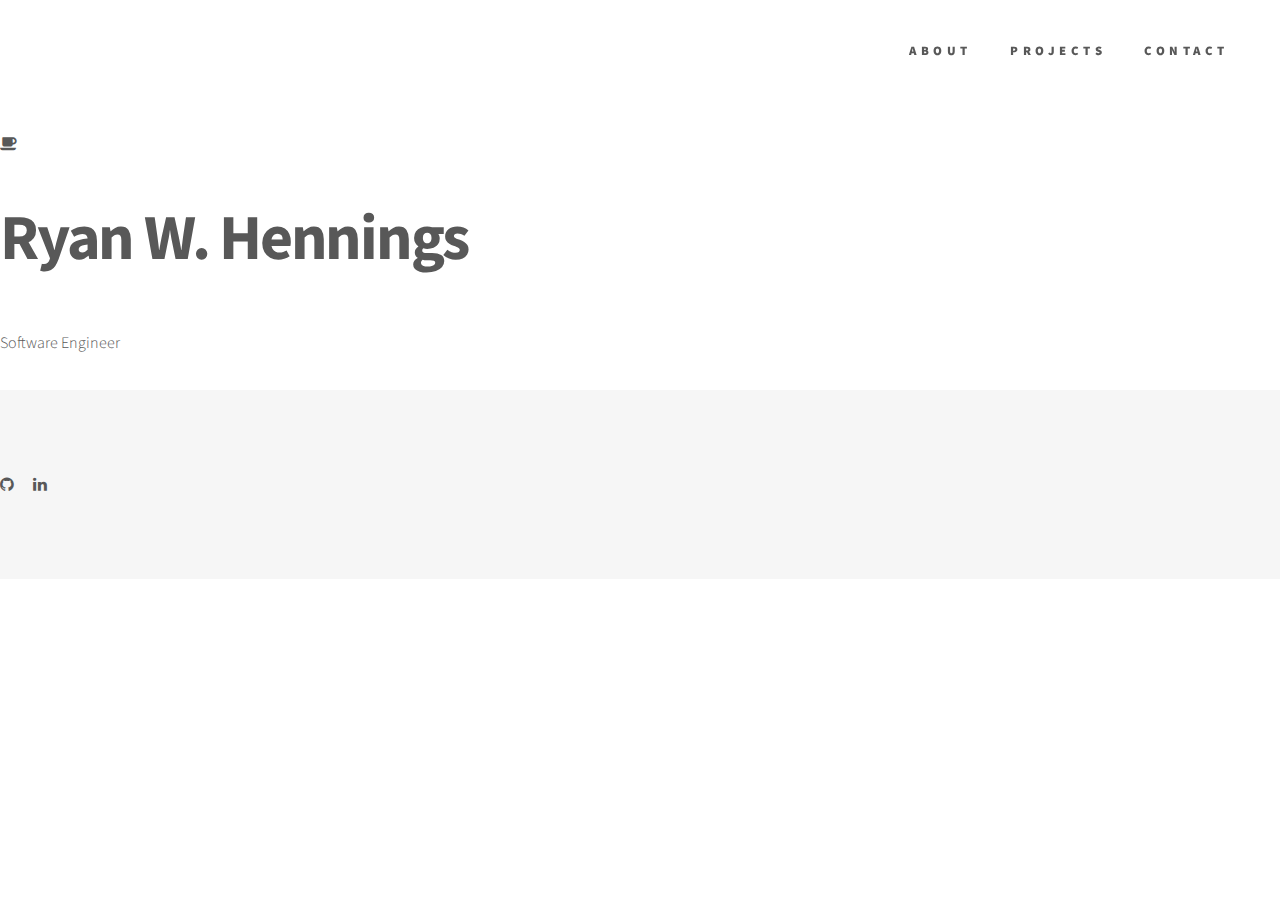
==== commit 7406c4a7: "Update index.html" ====
--- a/index.html
+++ b/index.html
@@ -1,233 +1,934 @@
 <!DOCTYPE HTML>
+<!--
+	Dimension by HTML5 UP
+	html5up.net | @ajlkn
+	Free for personal and commercial use under the CCA 3.0 license (html5up.net/license)
+-->
 <html>
 	<head>
 		<title>Ryan Hennings</title>
 		<meta charset="utf-8" />
-		<meta name="viewport" content="width=device-width, initial-scale=1" />
-		<!--[if lte IE 8]><script src="assets/js/ie/html5shiv.js"></script><![endif]-->
+		<meta name="viewport" content="width=device-width, initial-scale=1, user-scalable=no" />
 		<link rel="stylesheet" href="assets/css/main.css" />
 		<!--[if lte IE 9]><link rel="stylesheet" href="assets/css/ie9.css" /><![endif]-->
-		<!--[if lte IE 8]><link rel="stylesheet" href="assets/css/ie8.css" /><![endif]-->
+		<noscript><link rel="stylesheet" href="assets/css/noscript.css" /></noscript>
 		<link rel="icon" href="images/card_icon.ico">
 	</head>
 	<body>
+
 		<!-- Wrapper -->
 			<div id="wrapper">
 
 				<!-- Header -->
 					<header id="header">
-						<div class="inner">
-
-							<!-- Logo -->
-								<a href="index.html" class="logo">
-									<span class="symbol"><img src="images/me.png" alt="" /></span>
-									<span class="title">Ryan Hennings</span>
-								</a>
-
-							<!-- Nav -->
-								<nav>
-									<ul>
-										<li><a href="#menu">Menu</a></li>
-									</ul>
-								</nav>
-
+						<div class="logo">
+							<!-- <span class="portrait"><img src="images/cheesin.JPG" alt="" /></span> -->
+							<span class="icon fa-coffee"></span>
 						</div>
+						<div class="content">
+							<div class="inner">
+								<h1>Ryan W. Hennings</h1>
+								<p><!--[-->Software Engineer</p>
+							</div>
+						</div>
+						<nav>
+							<ul>
+								<li><a href="#about">About</a></li>
+								<li><a href="#projects">Projects</a></li>
+								<!-- <li><a href="#about">About</a></li> -->
+								<li><a href="#contact">Contact</a></li>
+								<!--<li><a href="#elements">Elements</a></li>-->
+							</ul>
+						</nav>
 					</header>
-
-				<!-- Menu -->
-					<nav id="menu">
-						<h2>Menu</h2>
-						<ul>
-							<li><a href="index.html">Home</a></li>
-							<li><a href="aboutme.html">About Me</a></li>
-							<li>Software</li>
-								<ul>
-									<li><a href="outings.html" style="color:white">Outings - iOS Tracking App</a></li>
-									<li><a href="LesAdventures.html" style="color:white">Les Adventures de Marie-Thérèse - Linux Game</a></li>
-									<li><a href="generic.html" style="color:white">0xCA1C - iOS Calculator</a></li>
-									<li><a href="generic.html" style="color:white">Rating Predictions - Collaborative Filtering Algorithm</a></li>
-									<li><a href="generic.html" style="color:white">Duble - Agile Development Tool</a></li>
-									<li><a href="generic.html" style="color:white">SpartaMart - iOS Marketplace App</a></li>
-								</ul>
-							<li>Hardware</li>
-								<ul>
-									<li><a href="generic.html" style="color:white">MP3 Player</a></li>
-									<li><a href="generic.html" style="color:white">MIPS Processor</a></li>
-									<li><a href="generic.html" style="color:white">Electric Longboard</a></li>
-									<li><a href="generic.html" style="color:white">SRE Test Board</a></li>
-								</ul>
-							<li><a href="#footer">Contact</a></li>
-						</ul>
-					</nav>
 
 				<!-- Main -->
 					<div id="main">
-						<div class="inner">
-							<header>
-								<h1>Hi, I'm Ryan</h1>
-								<p>I recently graduated from San José State University with a degree in Computer Engineering. As fun as it was learning all the low-level architecture and embedded systems, I've found my true passion to be in iOS development. I love following all things Swift from weekly newsletters to podcasts. I'm eager to start my journey with an exciting and challenging position in mobile development.</p>
-								<p>Check out some of my favorite projects I completed both at school and on the side along the way. The <a href="#">about me</a> goes into detail of some other fun ways I like to spend my time. Contact info can be found at the bottom of this page.</p>
-							</header>
-							<section class="tiles">
-								<article class="style5 ">
-									<span class="image">
-										<img src="images/icon_outings2.png" alt="" />
-									</span>
-									<a href="outings.html">
-										<h2>Outings</h2>
-										<div class="content">
-											<p>An iOS application for tracking and planning trips with friends</p>
+
+						<!-- About -->
+							<article id="about">
+								<h2 class="major">About</h2>
+								<span class="image main"><img src="images/macbook.jpg" alt="" /></span>
+								<p>Kinda forgot about this site. Bunch of old stuff</a>.</p>
+							</article>
+								
+
+						<!-- Projects -->
+							<article id="projects">
+								<h2 class="major">Projects</h2> 
+								<h3>Electric Skateboard: <a href="#bronco">"The Bronco"</a></h3>
+								<span class="image main"><img src="images/eskateBoard.jpeg" alt="" /></span>
+								<p>I have always been fascinated with electric vehicles so I decided to build an electric skateboard to improve my commute to school. I started researching for the project in the summer of 2015 and the build begin in early 2016.  Although the board is fully operational, I am still adding improvements. The current enhancements include adding a BMS for easier charging/cell balancing and incorporating an iOS app to monitor the speed and various settings for the board. The link below outlines the project from its inception to the current improvements being implemented.</p>
+								<ul class="actions">
+									<li><a href="#bronco" class="button">More Info</a></li>
+								</ul>
+
+								<h3>Collaborative Filtering: <a href="#collab_filtering">Ratings Predictions</a></h3>
+								<span class="image main"><img src="images/collabfiltering.png" alt="" /><sup><i>By Moshanin - <a href="https://en.wikipedia.org/wiki/Collaborative_filtering#/media/File:Collaborative_filtering.gif">https://commons.wikimedia.org/w/index.php?curid=24097346</a></i></sup></span></p>
+								<p> For a class project I took a crack a classic machine learning algorithm, Collaborative Filtering. The project is designed similar to the “Netflix Prize” competition. Like many collaborative filtering algorithms used in commercial websites and programs, a baseline predictor, user and movie biases, cosine similarity, and nearest neighbor are used to predict user movie ratings. The report used a small sample set the easily demonstrate the core, underlying algorithm.</p>
+								<ul class="actions">
+									<li><a href="#collab_filtering" class="button">More Info</a></li>
+								</ul>
+								<!-- Didn't Finish 
+								<h3>iOS Application: <a href="#spartamart">"SpartaMart"</a></h3>
+								<span class="image main"><img src="images/SpartaMart852.jpg" alt="" /></span></p>
+								<p> SpartaMart is an iPhone application that allows SJSU students to buy goods from one another in a safe and comfortable manner. The project began as an assignment to understand the software lifecycle of an application in the fall of 2016. I have continued to work on the application and hope to have it submitted to the app store by summer 2017. </p>
+								<ul class="actions">
+									<li><a href="#spartamart" class="button">More Info</a></li>
+								</ul>
+
+								<h3>FSAE Electric: <a href="#testboard">SRE Test Board</a></h3>
+								<span class="image main"><img src="images/testboard.jpeg" alt="" /></span></p>
+								<p>In 2015-2016 I had a small role on the Spartan Racing Electric team where I built a test board to verify the BMS and current sensor were functioning properly for inspection. The board is Arduino based and uses a 16x2 LCD to display the sensor data.</p>
+								<ul class="actions">
+									<li><a href="#testboard" class="button">More Info</a></li>
+								</ul>
+								-->
+								<p>More Stuff will be added here (lol that was a lie). For now check out my <a href="https://github.com/HenningsRyan">GitHub</a> to find ongoing projects (maybe some super old ones).
+							</article>
+
+							<!-- Bronco -->
+								<article id="bronco">
+									<!-- <button onclick="goBack()">< Back</button> -->
+									<h2 class="major">The Bronco</h2>
+									<span class="image main"><img src="images/eboard.jpeg" alt="" /></span>
+								<!-- Table of Contents -->
+									<h2>Contents</h2>
+									<ol>
+										<li><a href="#introduction">Introduction</a></li>
+										<li>
+											Power System<br>
+											&nbsp;a.&nbsp;&nbsp;&nbsp;Initial Battery Designs<br>
+											&nbsp;b.&nbsp;&nbsp;&nbsp;Current Implementation<br>
+											&nbsp;c.&nbsp;&nbsp;&nbsp;Future Improvements<br>
+										</li>
+										<li>
+											Drive System<br>
+											&nbsp;a.&nbsp;&nbsp;&nbsp;Initial Drivetrain Setup<br>
+											&nbsp;b.&nbsp;&nbsp;&nbsp;Current Implementation<br>
+											&nbsp;c.&nbsp;&nbsp;&nbsp;Future Improvements<br>
+										</li>
+										<li>
+											Board & Accessories<br>
+											&nbsp;a.&nbsp;&nbsp;&nbsp;Basic Components<br>
+											&nbsp;b.&nbsp;&nbsp;&nbsp;Lights<br>
+											&nbsp;c.&nbsp;&nbsp;&nbsp;iOS/watchOS Application<br>
+										</li>
+										<li><a href="#parts_list">Parts List</a><br></li>
+										<li><a href="#additional_resources">Additional Resources</a><br>
+											&nbsp;a.&nbsp;&nbsp;&nbsp;Vendors<br>
+											&nbsp;b.&nbsp;&nbsp;&nbsp;Forums<br>
+											&nbsp;c.&nbsp;&nbsp;&nbsp;Calculators<br>
+											<!--
+											&nbsp;d.&nbsp;&nbsp;&nbsp;<a href="#references">References</a><br></li>
+											-->
+									</ol>
+								<!-- Introduction -->
+								<a name="introduction"></a>
+									<h2>Introduction</h2>
+									<p>
+										I have always had a passion for electric vehicles and with the rise of electric skateboards in particular over the past few years, I figured it would be a great project for an engineering student. For my first build, I planned to use parts that had proven to be effective in the DIY community. Eventually, I hope to use my knowledge from this build along with my schooling to design my own custom motor controller, BMS, remote transmitter, and an iOS application to track and log information.</p>
+									<p>
+										The board earned the name, <i>”The Bronco"</i> from an early prototype where eager friends testing it out would unexpectedly be <i>bucked</i> off when the connection from the transmitter to the motor controller would suddenly drop. This can unfortunately be quite a traumatizing experience when traveling at >20mph. These issues have since been fixed and the board is mostly safe for riding today, but it is still important to remember this is not a professional product and can still be incredibly dangerous when reaching high speeds. Overall, the project has proved to be a fun, yet challenging and even frustrating experience at times.</p>
+									<span class="image main"><img src="images/ebaordScuff.jpeg" alt="" /></span>
+									<p>
+										Some nice scuff makes from when the board went rogue and ran into tires and curbs.</p>
+									<p>
+										This website is new and incomplete. A complete write up is coming soon. Images from the first fully functional design are shown below.</p>
+									<span class="image main"><img src="images/firstTest.jpg" alt="" /></span>
+									<p>
+										Initial testing</p>
+									<span class="image main"><img src="images/electronics.jpeg" alt="" /></span>
+									<p>
+										Originally used two 5s 5aH LiPos to power the board. I have since switched to using five 2s 5aH (so the same 10 cell-37V total) for a smaller profile.</p>
+									<span class="image main"><img src="images/enclosure.jpeg" alt="" /></span>
+									<p>
+										The original enclosure (Flagship V2 by psycotiller). With the new lower profile batteries, a slimmer custom enclosure can be used.</p>
+									<span class="image main"><img src="images/voltmeters.jpeg" alt="" /></span>
+									<p>
+										I used a voltmeter to monitor each of the two 5 cell batteries originally, since they kept discharging at different rates.</p>
+									<span class="image main"><img src="images/drivetrain.jpeg" alt="" /></span>
+									<p>
+										The original drivetrain used a 9mm wide belt at a 16T/36T gearing ratio. I recently switched to a 15mm wide belt which has improved both the acceleration and brake tremendously. The trade off is that it seems to be loosing efficiency. Not a major issue though, since I don't plan on reaching the 30mph speed the board can technically reach at full efficiency.</p>
+									<span class="image main"><img src="images/boardTopView.jpeg" alt="" /></span>
+
+								<!-- Parts List -->
+								<a name="parts_list"></a>
+									<h2>Parts List</h2>
+								<h4>Power System:</h4></a></li></ol>
+									<ul><li>Battery: 10S1P 5aH (<a href="https://hobbyking.com/en_us/turnigy-5000mah-2s-7-4v-60c-hardcase-pack.html">Turnigy 5Ah 2S 60C Hardcase Packs x5</a>)</li>
+									<li>High Current Switch: <a href="https://github.com/vedderb/SparkSwitch"> Vedder Anti-Spark</a></li>
+									<li>Switch: <a href="https://www.amazon.com/gp/product/B017KP67FY/ref=oh_aui_detailpage_o03_s00?ie=UTF8&psc=1">Latching LED Pushbutton SPDT</a></li>
+									<li>Battery Management System: <a href="http://www.batterysupports.com/36v-37v-42v-10s-60a-10x-36v-lithium-ion-lipolymer-battery-bms-p-267.html">42V-10S-60A LiPo BMS</a></li>
+									<li>Charger: <a href="https://www.amazon.com/gp/product/B01HXMY0TE/ref=od_aui_detailpages00?ie=UTF8&psc=1">42V-2A Fast Charger</a>
+									<li>Charger Replacement Plug: <a href="https://cart.electricscooterparts.com/ProductDetails.asp?ProductCode=CNX-505	">3 Pin Inline</a></li>
+									<li>Charge Port: <a href="https://cart.electricscooterparts.com/ProductDetails.asp?ProductCode=CNX-515">3-Pin Inline Port</a></li>
+									<li>Voltmeter: <a href="https://www.amazon.com/5-120V-Voltmeter-3-Digital-Display-Voltage/dp/B016FHSY3Q">5-120V DC LED meter</a></li>
+									</ul>
+								<h4>Drive System:</h4><ul>
+									<li>Motor Controller: <a href="http://www.ollinboardcompany.com/product/vedder-s-speed-controller">VESC </a></li>
+									<li>Motor: <a href="https://hobbyking.com/en_us/turnigy-aerodrive-sk3-6374-192kv-brushless-outrunner-motor.html">Turnigy SK3-6374-192kv Brushless DC</a></li>
+									<li>Belt: <a href="https://www.vbeltguys.com/">15mm HTD5-55T (275mm)</a></li>
+									<li>Gearing: <a href="http://diyelectricskateboard.com/diy-electric-skateboard-kits-parts/16t-htd5-motor-pulley/">36T/16T 2.25 Ratio</a></li>
+									<li>Motor Mount: <a href="http://diyelectricskateboard.com/diy-electric-skateboard-kits-parts/v4-63mm-motor-mount/">TorqueBoards v2 </a></li>
+									<li>Transmitter: <a href="https://electric-skateboard.market/product/2-4ghz-mini-remote-receiver/">2.4gHz Mini Remote</a></li></ul>
+								<h4>Board & Accessories</h4><ul>
+									<li>Deck: <a href="http://longhairedboy.com/shop/decks/lhb-scarlet-electric-skateboard-deck/">40” LHB Scarlet Electric Skateboard Deck </a></li>
+									<li>Wheels: <a href="https://www.amazon.com/ABEC11-FLYWHEELS-83mm-75a-Set/dp/B000REYYCO/ref=cm_cr_arp_d_product_top?ie=UTF8">83mm ABEC 11 75a Flywheels</a></li>
+									<li>Enclosure: <a href="http://psychotiller.com/products/shop">Custom Psycotiller 18” ABS Plastic</a></li>
+									<li>Enclosure Mount: <a href="https://www.amazon.com/Insert-Interface-Screws-Hexagonal-Socket/dp/B0143ABKX8/ref=sr_1_1?ie=UTF8&qid=1491343784&sr=8-1&keywords=M6+E-Nut+Wood+Insert+Interface+Screws">M6 Wood Insert Screws</a></li>
+									<li>Trucks: <a href="https://www.amazon.com/Caliber-Trucks-Cal-Longboard-Black/dp/B00NY3Q5Q8/ref=sr_1_1?ie=UTF8&qid=1491340574&sr=8-1&keywords=Caliber+Cal+II+black">Caliber II 50-degree</a></li>
+									<li>Lights: <a href="https://www.amazon.com/dp/B00R49C9GI/ref=twister_B00R47363K?_encoding=UTF8&th=1">3V-LED array</a></li>
+									<li>Risers: <a href="https://www.muirskate.com/longboard/risers/1903/0-5-khiro-flat-hard-risers">0.5” Khiro Flat </a></li>
+									<li>Hardware: <a href="https://www.amazon.com/INDEPENDENT-Genuine-Parts-Phillips-Hardware/dp/B00IO8D7NC/ref=sr_1_1?ie=UTF8&qid=1491343228&sr=8-1&keywords=skateboard+hardware+1.5">1.5” bolts</a></li>
+									<li>Bearings: <a href="https://www.amazon.com/Bones-Reds-Precision-Skate-Bearings/dp/B01N1S0HUD/ref=sr_1_1?ie=UTF8&qid=1491343417&sr=8-1&keywords=bones%2Breds&th=1&psc=1">Bones Reds (with spacers)</a></li>
+									<li>Miscellaneous Parts: 10AWG wire/5mm bullet connectors/Heat shrink tubing</br></p></li></ul>
+
+								<!-- Additional Resources -->
+								<a name="additional_resources"></a>
+									<h2>Additional Resources</h2>
+								<a name="vendors"></a>
+									<h4>Vendors:</h4></a></li></ul>
+									<ul><li>DIY Electric Skateboard: <a href="http://diyelectricskateboard.com">http://diyelectricskateboard.com</a></li>
+									<li>Enertion: <a href="http://www.enertionboards.com/">http://www.enertionboards.com/</a></li>
+									<li>Hobbyking: <a href="https://hobbyking.com/en_us">https://hobbyking.com/en_us</a></li>
+									<li>Alien Drive: <a href="http://aliendrivesystems.com/">http://aliendrivesystems.com/</a></li>
+									<li>Ollin Board: <a href="http://www.ollinboardcompany.com/">http://www.ollinboardcompany.com/</a></li></ul>
+								<a name="forums"></a>
+									<h4>Forums:</h4><ul>
+									<li>es8 builders: <a href="https://www.electric-skateboard.builders/">https://www.electric-skateboard.builders/</a>
+									<li>Endless-Sphere: <a href="https://endless-sphere.com/forums/viewforum.php?f=35">https://endless-sphere.com/forums/viewforum.php?f=35</a>
+									<li>VESC Website: <a href="http://vedder.se/2015/01/vesc-open-source-esc/">http://vedder.se/2015/01/vesc-open-source-esc/</a></li></ul>
+								<a name="calculators"></a>
+									<h4>Calculators:</h4><ul>
+									<li>Speed Calculator: <a href="http://calc.esk8.it/">http://calc.esk8.it/</a></li>
+									<li>Gear Ratio/Center Distance: <a href="https://sdp-si.com/eStore/CenterDistanceDesigner">https://sdp-si.com/eStore/CenterDistanceDesigner</a></li>
+									<li>Belt Length: <a href="http://www.bbman.com/belt-length-calculator/">http://www.bbman.com/belt-length-calculator/</a>
+									</li></ul>
+
+									<a href="#projects" class="button icon fa-angle-left">Back</a>
+								<!--
+								<a name="references"></a>
+									<h4>References:</h4><ul>
+										
+									</ul>
+								-->
+								</article>
+
+							<!-- Collaborative Filtering -->
+								<article id="collab_filtering">
+									<h2><u>Collaborative Filtering</u></h2>
+
+									<span class="image main"><img src="images/Collaborative_filtering.gif" alt="" /><sup><i>By Moshanin - <a href="https://en.wikipedia.org/wiki/Collaborative_filtering#/media/File:Collaborative_filtering.gif">https://commons.wikimedia.org/w/index.php?curid=24097346</a></i></sup></span>
+									
+								<!-- Table of Contents -->
+									<h2>Contents</h2>
+									<ol>
+										<li><a href="#introductionCF">Introduction</a><br>&nbsp;a.&nbsp;&nbsp;&nbsp;Background</li>
+										<li>
+											<a href="#approach">Approach</a><br>
+											&nbsp;a.&nbsp;&nbsp;&nbsp;<a href="#tools">Tools</a><br>
+											&nbsp;b.&nbsp;&nbsp;&nbsp;<a href="#dataset">Dataset</a><br>
+											&nbsp;c.&nbsp;&nbsp;&nbsp;<a href="#algorithm">Collaborative Filtering Algorithm</a><br>
+											&nbsp;&nbsp;&nbsp;&nbsp;&nbsp;&nbsp;&nbsp;&nbsp;&nbsp;&nbsp;i.&nbsp;&nbsp;&nbsp;<a href="#baseline_predictor">Baseline Predictor</a><br>
+											&nbsp;&nbsp;&nbsp;&nbsp;&nbsp;&nbsp;&nbsp;&nbsp;&nbsp;&nbsp;ii.&nbsp;&nbsp;&nbsp;<a href="#similarity">Similarity</a><br>
+										</li>
+										<li>
+											<a href="#results">Results Analysis</a><br>
+											&nbsp;a.&nbsp;&nbsp;&nbsp;<a href="#rmse">RMSE</a><br>
+										</li>
+										<li>
+											<a href="#recommendations">Recommendations</a><br>
+											&nbsp;a.&nbsp;&nbsp;&nbsp;<a href="#rec_dataset">Dataset</a><br>
+											&nbsp;b.&nbsp;&nbsp;&nbsp;<a href="#predictions">Predictions</a><br>
+											&nbsp;c.&nbsp;&nbsp;&nbsp;<a href="#conclusion">Conclusion</a><br>
+										</li>
+										</ol>
+								<!-- CF Introduction -->
+								<a name="introductionCF"></a>
+									<h2>Introduction</h2>
+									<p>
+										This project demonstrates how <a href="https://en.wikipedia.org/wiki/Collaborative_filtering">Collaborative Filtering</a> can predict user ratings of a movie based on other user ratings. The algorithm discussed in this project uses a baseline predictor, user and movie biases, cosine similarity, nearest neighbor predictor, and root mean squared error (RMSE) for evaluating the results. Many commercial implementations will use some variation of these core concepts. The project worked on a small sample set which was able to easily demonstrate the core underlying algorithm. 
+										</p>
+									<h3>Background</h3>
+									<p>
+										Recommendation engines commonly use collaborative filtering of data from many users to make predictions about a given user’s preferences. The philosophy behind collaborative filtering is that ideal recommendations to a user will come from another user that has similar preferences. These preferences can be calculated by a user rating certain items and creating an estimated representation of that user’s interests. The algorithm would then find similar users that can offer recommendations for an item that the target user has not yet rated.
+									</p>
+									<p>
+										The gif shown at the top of this page demonstrates how this can be achieved. In this general case the users rate things like books, pictures, games, and videos to create a data set for establishing their preferences. Using collaborative filtering, predictions could then be made for whether or not the target user likes the video. The basis for the predictions is from ratings that similar users rated the target item. 
+									</p>
+									<span class="image main"><img src="images/netflix.jpg" alt="" /></span>
+									<p>
+										The project follows a scaled down version of the <a href="https://en.wikipedia.org/wiki/Netflix_Prize">Netflix Prize</a>. It was an open competition to build a collaborative filtering algorithm that could improve their in-house recommendation system for predicting ratings by 10%. Teams were given a data set consisting of a user, their rating for a movie, and the date they rated the movie. However, they were not given anything else pertaining to the user or the films. The algorithms would be tested on a separate set of ratings that were not given to the teams. A grand prize of $1 million was given in 2009 when "BellKor's Pragmatic Chaos" team was able to beat the current prediction algorithm by 10.06%. Their model consisted of a baseline prediction for each user that would take the average of a movie and add a weight to it based on user rating tendencies such as, time of the rating and frequency of ratings. They also used matrix factorization which is used in many collaborative filtering engines. The increased accuracy ended up being too small for justifying the engineering that would be required to implement the winning algorithm in their production environment. Netflix discontinued the competition as lawsuits arose due to insufficient interference control in their datasets allowing users to be identified.
+									</p>
+								<!-- Approach -->
+									<a name="approach"></a>
+									<h2>Approach</h2>
+									<p>
+										This project took user ratings for various movies and removed some ratings to create a test set to compare against. The algorithm follows a model used by the <a href="https://www.coursera.org/learn/networks-illustrated#">“Networks Illustrated”</a> course on Coursera by Princeton University. 
+									</p>
+									<a name="tools"></a>
+									<h3>Tools</h3>
+									<p>
+										The prediction engine for this project is written in Python 2.7. It is a simple to read language and allows the functions used to be presented clearly and concisely. Screenshots shown are from the mac OS terminal but any operating system with a Python 2.7 interpreter should be able to recreate the results. The complete source code can be found in the <a href="https://github.com/HenningsRyan/CollaborativeFilteringMovieRatings">GitHub repository</a>. The equations are displayed on this webpage using <a href="https://www.mathjax.org/">MathJax</a>. To format the equations in LaTex so they can be interpreted by MathJax, I used <a href="https://www.codecogs.com/latex/eqneditor.php">this converter</a>.
+									</p>
+									<a name="dataset"></a>
+									<h3>Dataset</h3>
+									<p>
+										In order to create a prediction engine for user ratings of movies, we need data to work with. In this project we will keep it small with just 12 users rating 10 different movies. The reasoning for keeping the set small is to easily illustrate the calculations made at each step in this paper. There are massive datasets available online, such as <a href="https://grouplens.org/datasets/movielens/">MovieLens</a>, where some sets contain over 20 million ratings for 27,000 movies by 138,000 users. Problems with these massive sets are that they are incredibly sparse, usually over 99% empty. With the small sample size of this project, we can still accurately demonstrate the core algorithm associated with collaborative filtering in an easy to read manner.
+									</p>
+									<span class="image main"><img src="images/nextflixDataset.png" alt="" /><sup><i>“Netflix Prize” Networks Illustrated (Brinton,Chaing)</i></sup></span>
+									<p>
+										The Netflix Prize data set was removed and only ones left floating around online are extremely outdated with most popular titles not even available anymore. To emulate the same idea as the Netflix Prize, movies were selected from Netflix that were available as of March 2016. The titles chosen were mostly popular titles that received mixed ratings.
+									</p>
+									<span class="image main"><img src="images/movies.png" alt="" /></span>
+									<p>
+										As we can see, there is a decent spread in movie genres and years for the small sample size. There was no user in the set who had seen all ten movies and none that had seen less than half
+									</p>
+									<div class="table-wrapper">
+										<table class="alt">
+											<thead>
+												<tr>
+													<th>Title</th>
+													<th>Genre</th>
+													<th>Year</th>
+												</tr>
+											</thead>
+											<tbody>
+												<tr>
+													<td>Django Unchained</td>
+													<td>Drama, Western</td>
+													<td>2012</td>
+												</tr>
+												<tr>
+													<td>The Interview</td>
+													<td>Comedy</td>
+													<td>2014</td>
+												</tr>
+												<tr>
+													<td>The Benchwarmer</td>
+													<td>Comedy, Sport</td>
+													<td>2006</td>
+												</tr>
+												<tr>
+													<td>Silver Linings Playbook</td>
+													<td>Drama, Romance</td>
+													<td>2012</td>
+												</tr>
+												<tr>
+													<td>Goon</td>
+													<td>Comedy, Sport</td>
+													<td>2011</td>
+												</tr>
+												<tr>
+													<td>Pulp Fiction</td>
+													<td>Crime, Drama</td>
+													<td>1994</td>
+												</tr>
+												<tr>
+													<td>Days of Thunder</td>
+													<td>Action, Drama</td>
+													<td>1990</td>
+												</tr>
+												<tr>
+													<td>Sharknado 3</td>
+													<td>Horror, Sci-Fi</td>
+													<td>2015</td>
+												</tr>
+												<tr>
+													<td>The Lazarus Effect</td>
+													<td>Horror, Sci-Fi, Thriller</td>
+													<td>2015</td>
+												</tr>
+												<tr>
+													<td>Grease</td>
+													<td>Musical, Romance</td>
+													<td>1978</td>
+												</tr>
+											</tbody>
+										</table>
+									</div>
+									<p>
+										The user base was built by creating a simple <a href="https://docs.google.com/forms/u/0/">Google Forms</a> survey that listed ten movies with the choices to rate from one to five stars or have not seen. After there were more than 10 responses, I felt there was enough data to work with to make predictions.
+									</p>
+									<p>
+										The Google Forms automatically creates a spreadsheet that can be saved as a .csv file and accessed by the Python script. The file needed some modification before storing the values as the rows were strings with the number and then “stars” written after. Movies that the user had not seen were given a “-1” value. The code below shows how the values for each rating from the users was extracted from the .csv file.
+										<pre><code>f = open('/collabFiltering/formResponses.csv')
+csvfile = csv.reader(f)
+user = [users() for i in range(12)] #list of users
+user2 = [users() for i in range(12)] #list of users
+index = 0
+for row in csvfile:
+    user[index].number = index+1
+    uRatings = row
+    uRatings.pop(0) #pop timestamp off
+    for stars in uRatings: #pop "stars" off each
+        uStars = stars.replace("stars","")
+        uStars = uStars.replace("star","")
+        uStars = uStars.replace("Have not seen","-1")
+        uStars = uStars.replace(" ","")
+        user[index].addRating(int(uStars))
+        user2[index].addRating(uStars)
+    index = index+1</code></pre>
+									</p>
+									<a name="algorithm"></a>
+									<h3>Collaborative Filtering Algorithm</h3>
+									<p>
+										Now that all of the data necessary for this project had been obtained, the actual implementation of the collaborative filtering to predict ratings can be designed. This section will walk through each step with the different methods used to achieve the predictions.
+									</p>
+									<a name="baseline_predictor"></a>
+									<h4>Baseline Predictor</h4>
+									<p>
+										Most collaborative filtering algorithms, including the Netflix Prize winner, use a baseline prediction. This is to weight the prediction ratings either higher or lower based on that users ratings tendencies. For example, if they systematically rate movies higher than most other users, then that effect needs to be captured for the final prediction. The equation below shows how the baseline prediction is obtained:
+									</p>\[b_{u,i}=\mu+b_{u}+b_{i}\]
+									<p>
+										Where \(\mu\) is the overall rating average for that movie, \(b_{u}\) and \(b_{i}\) are the bias values for the user and movie respectively. In simple terms, it is the raw average + user bias + movie bias (the raw average being the mean of all ratings in the matrix). The raw average for the data used in this project is 3.7, calculated in the function <i>raw_average()</i> shown below.
+									</p>
+									<pre><code>def raw_average(userClass):
+	number_of_ratings = 0
+	sum = 0
+	for i in range(0,len(userClass),1):
+		for rating in userClass[i].movie_ratings:
+			if (rating>0): # only rated movies
+				sum += rating
+				number_of_ratings += 1
+	return round(float(sum)/float(number_of_ratings),1)</code></pre>
+									<p>
+										Now to the user and movie bias need to be calculated. The bias will be the average of the ratings (row vector for user, column vector for movies) minus the raw average, as expressed in the equation:
+										\[b_{u}=\frac{1}{\left | I_{u} \right |}\sum_{i\epsilon I_{u}}(r_{u,i}-\mu)\] 
+									</p>
+									<p>
+										The function to implement the user bias is shown below. The function takes in the user number as the parameter and calculates their specific bias. This is the average of the row vector not including the movies that have not been seen.
+									</p><pre><code>def user_bias(userNum):
+user_obj = user # copy info from getRatings.py
+number_of_ratings = 0
+sum = 0
+for rating in user_obj[userNum].movie_ratings:
+	if (rating>0):
+		sum += rating
+		number_of_ratings += 1
+# Subtract raw avg from avg movie score for user
+return round(float(sum)/float(number_of_ratings),1)-raw_average(user_obj)</code></pre>
+									<p>
+										Calculating the movie bias will be very similar, except now it is going to be the average of the column vector minus the raw average. The function <i>movie_bias()</i> below takes a specific movie as the parameter and computes the bias.
+									</p><pre><code>def movie_bias(movieNum):
+user_obj = user # copy info from getRatings.py
+number_of_ratings = 0
+sum = 0
+# run through each users rating for specific movie
+for i in rang(0,len(user_obj),1):
+	if (user_obj[i].movie_ratings[movieNum]>0):
+		sum += user_obj[i].movie_ratings[movieNum]
+		number_of_ratings += 1
+return round(float(sum)/float(number_of_ratings),1)-raw_average(user_obj)</code></pre>
+									<p>
+										With this info, we can now construct a baseline predictor. The bias values computed for users and movies are shown the terminal output below. An example baseline predictor for user 6, movie 3, would be:
+										\[b=3.7+(-0.3)+(-0.6)=2.8\]
+									</p>
+									<span class="image main"><img src="images/biasTable.png" alt="" /></span>
+									<p>
+										This formula can be applied to all values in the user ratings matrix. The baseline predictors for all values is shown in the matrix below.
+									</p>
+									<span class="image main"><img src="images/biasmatrix.png" alt="" /></span>
+									<p>
+									<p>
+										Although some baselines would come out to be less than 1 or greater than 5, the actual ratings cannot, therefore those values are just given the baselines 1 or 5. To create this bias matrix we can use the code:
+									<pre><code>bias_obj = [users() for i in range(len(users))]
+for j in range(0,len(users),1):
+    for i in range(0,len(movies),1):
+        rating = round(raw_average(user_obj) + user_bias(j) + movie_bias(i),1)
+        if (rating>5.0): #cant have a higher rating than 5
+            rating = 5.0
+        if (rating< 1.0): #or lower than 1
+            rating = 1.0
+        bias_obj[j].addRating(rating)</code></pre>
+									</p>
+									<a name="similarity"></a>
+									<h4>Similarity</h4>
+									<p>
+										With the baseline complete, the predictions can be taken a step further by looking at how similar users are to each other. This is really the essence of what <i>collaborative filtering</i> is; searching for patterns in user behavior to enhance the rating estimates. Both strongly positive and negative correlations are helpful. So if two users are somewhat similar or dissimilar, they become neighbors. The patterns for how users rated movies can also be calculated (so it’s not just trying to find patterns on the row vectors, but also on the column vectors). 
+									</p>
+									<h5>Cosine Similarity</h5>
+									<p>
+										<a href="https://en.wikipedia.org/wiki/Cosine_similarity">Cosine similarity</a> was used to compare the users in this data set. Another method, <a href="https://en.wikipedia.org/wiki/Pearson_correlation_coefficient">Pearson correlation</a>, is popular in collaborative filtering, but it really only becomes more effective on large, sparse sets (like the MovieLens database). This dataset is small and relatively dense so the cosine similarity will not only be more efficient, but probably more accurate too.
+									</p>
+									<p>
+										The cosine similarity method takes the normalized dot product of two vectors, which in this algorithm is users and their ratings. An angle of 0 degrees (users rated exactly the same) would produce a value of 1. Similarly, if they are complete opposites producing an angle of 180 degrees, the value will be -1. As mentioned before, this negative correlation is still helpful since we can predict that the users will continue to rate things contradictory.<br><br>
+										To implement this design, the equation below shows that the angle is derived by taking the dot product and dividing by the <a href="https://en.wikipedia.org/wiki/Norm_(mathematics)#Euclidean_norm">Euclidean norms</a>:
+										\[s(u,v)=\frac{r_{u}r_{v}}{\left \| r_{u} \right \|\left \| r_{v} \right \|}=\frac{\sum r_{u,i}r_{v,i}}{\sqrt{\sum r^2_{u,i}}\sqrt{\sum r^2_{v,i}}}\]
+									</p>
+									<p>
+										Vectors that produce values near 0, around a 90 degree angle, will be classified as unknown ratings since they don’t really have a strong correlation to each other. The similarity values are calculated on baseline errors, so the rating predictions are centered at zero to try and correct for errors. To accomplish this, the actual user ratings (from the survey) are subtracted form baseline predictors. This produces a <i>baseline error matrix</i> show below:
+									</p>
+									<span class="image main"><img src="images/baselineerror.png" alt="" /></span>
+									<p>
+										In the baseline error matrix, values of zero indicate zero error, whereas negative values indicate the prediction was too high and vice versa. The values actually entered for movies that have not been seen were 9999 to keep the items in the list same data types. The x’s used in the matrix above are shown for visibility. To create this matrix we can use the code:
+										<pre><code>baseline_error_obj = [users() for i in range(len(users))]
+for j in range(0,len(users),1):
+    for i in range(0,len(movies),1):
+        if (user_obj[j].movie_ratings[i] < 0):
+            err_rating = 9999
+        else:
+            err_rating = round(user_obj[j].movie_ratings[i] - bias_obj[j].movie_ratings[i],1)
+        baseline_error_obj[j].addRating(err_rating)</code></pre>
+										With this matrix, the Cosine similarity values can be derived in two different ways. First there is the <i>movie-movie</i> approach, or in this case, <i>user-user</i> which creates a 12x12 symmetric matrix showing the values of how each user is connected. <i>Movie-movie</i> would be similar, but 10x10 as there are 10 movies. Both systems were attempted for this project, however, the <i>movie-movie</i> approach ended up being a matrix full of small values close to zero which is not ideal. The <i>user-user</i> matrix shown below contains more values close to 1 and -1, indicating strong positive and negative correlations which is the desired result. 
+									</p>
+									<span class="image main"><img src="images/cosineSimilarityMatrix.png" alt="" /></span>
+									<p>
+										The equation posted above to achieve this values was implemented in the function <i>userCosineSimilarity()</i> which takes parameters of two lists (the thwo users being compared).
+									</p><pre><code>def userCosineSimilarity(user1,user2):
+    both_rated = [] # list indices of both rated
+    # same vector/user
+    if (user1 == user2):
+        return 0
+    for i in range(0,len(movie_list),1):
+        # check for not rated (=9999)
+        if (user1[i]< 5.0 and (user2[i]< 5.0))
+            both_rated.append(i)
+
+    numerator = 0
+    for index in both_rated:
+        numerator += user1[index]*user2[index]
+
+    denminator1 = 0
+    denminator2 = 0
+    for index in both_rated:
+        denminator1 += user1[index]*user1[index]
+        denminator2 += user2[index]*user2[index]
+    denminator = sqrt(denminator1)*sqrt(denminator2)
+
+    return round(numerator/float(denminator),3)</code></pre>
+    								<p>
+    									The function returns a number between -1 and 1 rounded to 3 decimal places. Since this function only generates the similarity between two users, the values for all users can be achieved in by simply looping the users through all comparisons as shown below. This is the data used to fill the cosine similarity matrix shown above.
+    								</p><pre><code>cosine_objs = baseline_error_obj
+for i in range(0,len(users),1):
+    for j in range(0,len(users),1):
+        similarity = userCosineSimilarity(baseline_error_obj[i].movie_ratings, baseline_error_obj[j].movie_ratings)
+        cosine_objs[i].addSimilarity(similarity)</code></pre>
+        							<p>
+        								For more information on cosine similarity along with other similarity measurement implantations in Python, I found <a href="http://dataaspirant.com/2015/04/11/five-most-popular-similarity-measures-implementation-in-python/">this article</a> helpful.
+        							</p>
+
+        							<h5>Neighborhood Predictor</h5>
+        							<p>
+        								Now that the similarities between users have been established, each user will choose the user that they are most similar (or dissimilar) to, for predicting their ratings. There are many options on how to implement a <a href="https://en.wikipedia.org/wiki/K-nearest_neighbors_algorithm#Algorithm">nearest neighbor</a> but for this project, a simple brute force method was used to find the person with the highest absolute value. Only one neighbor was used since in this dataset there were only 12 users. If a second neighbor was used in the case that the first could not, they would probably have a low cosine similarity score anyways. Many optimized collaborative filtering algorithms tend to not even use the neighbor if the absolute value of the score is not greater than 0.9.<br><br>
+        								To find a given users neighbor, you simply traverse down a column or row (since it is a symmetric matrix, the values are the same) of the cosine similarity matrix and find the score closest to the absolute value of 1. We take the absolute value since a strong negative correlation is still helpful. The brute force method to finding the nearest neighbor was implemented with the two functions below:
+        							</p><pre><code>def nearestNeighbor(userClass):
+    maxVal = 0
+    for value in userClass.similarity_angle:
+        if abs(value) > abs(maxVal):
+            maxVal = value
+    return maxVal
+
+def nearestNeighborIndex(userNum):
+    userIndex = cosine_objs[userNum].similarity_angle.index(nearestNeighbor(cosine_objs[userNum]))
+    return userIndex</code></pre>
+    								<p>
+    									The <i>nearestNeighbor()</i> function obtains the value of the nearest neighbor for a given user while the <i>nearestNeighborIdex()</i> provides the index at which that value is stored. The index is important because that is the user who the nearest neighbor. The <i>.index</i> function used is predefined in Python and returns the first index for the value being searched. If that value is not preset in the list, the script will halt with an error, but that should never be the case due to the first function always obtaining the cosine similarity value.<br><br>
+    									With the neighbors of all of the users found, a final prediction of all the movie ratings can be calculated. Each prediction will be made by taking the baseline prediction used, and adding the error value for produced from the neighbor. It can be easily seen in the equation:
+    									\[FinalPrediction=BaselinePrediction+NeighborErrorPridiction\]<br><br>
+    									With the help of the code used to create the <i>bias_obj</i> and <i>baseline_error_obj</i> above, we can create the final prediction as follows:
+    								<pre><code>final_predictions = [users() for i in range(len(users))]
+for userID in range(0,len(users),1):
+    for i in range(0,len(movies),1):
+        base_predic = bias_obj[userID].movie_ratings[i]
+        neighb = nearestNeighborIndex(userID) #find neighbor
+        if (cosine_objs[userID].similarity_angle[neighb] > 0):
+            errorRating = baseline_error_obj[neighb].movie_ratings[i]
+            if (errorRating < 10): #check for 9999
+                final_predictions[userID].addRating(round(base_predic + errorRating, 1))
+            else: #neighbor didnt rate movie
+                final_predictions[userID].addRating(round(base_predic + 0, 1))
+
+        elif (cosine_objs[userID].similarity_angle[neighb] < 0): #dissimilar
+            errorRating = baseline_error_obj[neighb].movie_ratings[i]
+            if (errorRating < 10):  # check for 9999
+                final_predictions[userID].addRating(round(base_predic + errorRating, 1))
+            else:  # neighbor didnt rate movie
+                final_predictions[userID].addRating(round(base_predic + 0, 1))</code></pre> 
+    								</p>
+    								<p>
+    									Since some of the error prediction values are negative, this simply means that the predictor was too high and we are going to subtract form the baseline. If the nearest neighbor had not rated the movie, then 0 will be added to the baseline because there is not useful information we can add to the prediction. This is where having multiple neighbors would be useful, as the next neighbor could be checked to see if they had rated the movie. The final predictions using this method can be seen in the terminal output below, with the movies going across from 1 to 10, and the users displayed going down from 1 to 12.
+    								</p>
+    								<span class="image main"><img src="images/finalPredictions.png" alt="" /></span>
+
+    								<a name="results"></a>
+    								<h2>Results Analysis</h2>
+    								<p>
+    									With the predictions finalized, we need a way to evaluate the results. This section will show the statistical analysis of the data along with the algorithm analysis of running and search times.
+    								</p>
+    								<a name="rmse"></a>
+    								<h3>Root Mean Squared Error</h3>
+    								<p>
+    									A common way of measuring the accuracy of recommendation  engines in calculating the <a href="https://en.wikipedia.org/wiki/Root-mean-square_deviation">root mean squared error (RMSE)</a>. In simple terms, it indicates how much error is between two datasets. This is the method that was used for the Netflix Prize and will be used to evaluate this project as well. For context, the Netflix Prize winners improved the RMSE of the Netflix in-house algorithm by 10.06%. One of the reasons Netflix used this as the evaluation method is that it places a greater emphasis on large errors. For example, a prediction rating that is 2 stars off, it is penalized 8 times harsher than a prediction rating that is 0.2 stars off. The RMSE takes the sum of the average ratings minus the predicted ratings squared. Then divides this number by the total number of predictions in the dataset and takes the square root of that value. This can be seen more clearly in the equation:
+    									\[RMSE=\sqrt{\frac{1}{N}\sum_{N}^{i=1}(x_i-\hat{x_i})^2}\]
+    								</p>
+    								<p>
+    									This calculation is only performed on the movies that were rated in the dataset since there is no data to compare the predictions to unrated movies. This dataset will be called the training set. Usually there will be a test set, which contains ratings that are not used in building the engine. This can be something as simple as removing a few of the ratings in the training set and then adding them in when calculating the RMSE. The function used to calculate the RMSE is shown in the function <i>calcRMSE()</i>
+    									<pre><code>def calcRMSE(userClass):
+    sum = 0
+    movies = 0
+    for i in range(0,12,1):
+        for rating in userClass[i].movie_ratings:
+            #ignore movies not rated (-1)
+           if (rating > 0):
+               diff = rating - raw_average(userClass)
+               sum += diff*diff
+               movies += 1
+    return sqrt((sum/movies))</code></pre>
+    								</p>
+    								<p>Using this function, the RMSE can be calculated for each of the datasets</p>
+    								<ul>
+    									<li>Raw average (3.7): 		RMSE = 1.1692</li>
+    									<li>Baseline Predictor: 	RMSE = 1.0970</li>
+    									<li>Neighborhood Predictor: RMSE = 0.9260</li>
+    								</ul>
+    								<p>
+    									The predictions became more accurate as the criteria for evaluating the prediction increased. To demonstrate the improvements in simple terms, a percentage progression can be shown using the equation:
+    									\[(1-\frac{TestingRMSE}{RawAvgRMSE})*100=Percent Improvement\]
+    								</p>
+    								<p>
+    									Using this shows that the baseline predictor leads to a 6.5% improvement and the neighborhood predictor yields 26.2% improvement. This is a good size improvement for the training data, however, usually a test dataset is used to measure the algorithms accuracy. Creating a test dataset is as simple as removing a few of the ratings taken from the survey and testing the RMSE of their values to the final neighborhood predictor values. This is an aspect of the project that was not thought about beforehand so there was going to be no test data available. Luckily some users from the survey were able to rate some movies after, that they previously had not seen. This turned out to be even more useful since all of their original ratings could be used. The new user ratings were: user 1 rating movie 9 a score of 1, user 7 rating a score of 3, and user 11 rating movies 1 and 9 a score of 4 and 1. The RMSE of these values was 0.5147 for a ridiculous 127% improvement from the raw average. This is an abnormally low RMSE that is almost certainly due to the small sample size. Usually the RMSE of test data like this will actually be a little bit higher than the training set used, since the values in the test set are not included in developing the user/movie biases in the baseline predictions or even the neighbors.<br><br>
+    									Typical RMSE values for test datasets tend to be in the 0.8 to 0.9 range for professional collaborative filtering algorithms. The Netflix Prize winners boasted an RMSE of just under 0.9 for the test set provided by Netflix.
+    								</p>
+    								<a name="recommendations"></a>
+    								<h2>Recommendations</h2>
+    								<p>
+    									This project demonstrated a simple collaborative filtering algorithm. The core algorithm discussed, is implemented in many online sites including, but not limited to: Netflix, Amazon, Reddit, Spotify, and Pinterest. It can basically be applied to any to any website in which some item or form of media needs to be recommended to a user. They all will vary in their approach since different goals are needed, but the underlying algorithm discussed in this paper shows how it can be implemented. This section will discuss how different methods could have offered better results in a more optimized fashion.
+    								</p>
+    								<a name="rec_dataset"></a>
+    								<h3>Dataset</h3>
+    								<p>
+    									As mentioned earlier, there are large databases like MovieLens that provide lots of data to test this algorithm on. Choosing to use a small survey as the data seems to be the right approach still, since the goal became to simply describe how collaborative filtering works, as opposed to creating a complete recommendation engine fit for commercial use. The problem with this method however, is that mostly friends and family were used. This could lead to the users rating movies similarly and skewing the results, which was displayed in the test data that had an RMSE value of just over 0.5. If this algorithm was able to achieve that low of an error for the actual Netflix user base, I would probably be the lead engineer of their recommendation team. Realistic errors that they achieve are close to double that of what was calculated in the dataset used for this report. A better scientific approach would have been to survey completely random users of different age groups to make predicting ratings much more difficult. <br><br>One of the mistakes with using the movie ratings from the users in the survey was a failure to create a test set. This is important because the accuracy of the algorithm needs to be quantified. For competitions like the Netflix Prize, Netflix did not distribute a certain chunk of ratings from the users so that they could test the RMSE. This would clearly show how well the collaborative filtering was implemented. Luckily, a few results were able to be added to the set after, which is how the final RMSE was calculated for this project. For anyone attempting to recreate this experiment though, it would be recommended to create a test set beforehand. <br><br> The movies chosen were also somewhat popular, resulting in users rating most of the movies and doing so similarly. This choice was made intentionally to easily illustrate the numbers being produced, whereas using a large dataset like MovieLens would have mostly empty ratings. There also becomes a problem that some movies can just be hard to predict. This is unofficially known as the <a href="http://www.nytimes.com/2008/11/23/magazine/23Netflix-t.html">"Napoleon Dynamite"</a> problem, as discussed in a New York Times article by Clive Thompson. Users tend to rate movies like this both incredibly inconsistently and unpredictably. Many users love the movie while many hate it and when asked why, they cannot explain it. Entries in the Netflix Prize commonly had over a 15% error for this movie, further proving how tough it is to crack. The movie related to this problem for the dataset in this project was “Sharknado 3”, although it appeared that most users ended up just hating it. Still, two of the four ratings used for the test set were actually for this movie, and the RMSE turned out to be incredibly low. With the small user base and likely similarity between them, this is probably due to random luck. 
+    								</p>
+    								<a name="predictions"></a>
+    								<h3>Predictions</h3>
+    								<p>
+    									The path to creating a prediction in this project was a simple one that could have been optimized at just about every step. The first step of creating a baseline prediction is one of the most altered aspects. Many implementations, including the Netflix Prize winners, change the baseline predictions based on when they rated a movie (time changing), and how often a user rated movies (frequency). This step creates a prediction that will already be more accurate before even using other users to adjust the final estimates. Most commercial collaborative filtering algorithms used will incorporate at least these two parameters in developing a baseline. <br><br>The next step of defining the similarity between users is where the options grow immensely and there is no specific “right” choice. This project used a Cosine Similarity which is more complicated than a simple Euclidean distance, yet still easy to comprehend and demonstrate in this report. Other common methods used for finding the similarity in users are: the <a href="https://en.wiktionary.org/wiki/Manhattan_distance">Manhattan distance</a>, which is the sum of the absolute differences of their Cartesian coordinates; the <a href="https://en.wikipedia.org/wiki/Jaccard_index">Jaccard similarity</a>, which measures the similarity of two sets by taking the intersection of the sets divided by the union of the sets; and graph based similarity, in which many options including shortest path can be implemented to find similarity. Graph based similarity presents an interesting option as there are so many different ways to optimize it. This could have been an entire report on its own, but the math quickly becomes more complicated and the explanations would have grown even longer in an already extensive write up. <br><br>Using the similarity in the predictions could also be modified, as collaborative filtering commonly compares the likeness of items to one another. This project simply showed the similarity between users, but the similarity between the movies is another route that could have been explored and included to help narrow the predictions. <br><br>After the similarities are computed, they need to be grouped together. The nearest neighbor method that was implemented also presents many options to optimize the algorithm. A simple brute force method was used that worked fine on the small data set. But this results in running time of \(O(D*N^2)\) where D is the number of users trying to find a neighbor. This is a computation that would much longer on the MovieLens dataset.  Different forms of tree algorithms would be recommended for larger sets as the search time could be decreased to a \(O(D*Nlog(N))\) time. Much like with the graph similarities, the nearest neighbor discussion and implementation could easily become a project of its own as there are so many options. 
+    								</p>
+    								<a name="conclusion"></a>
+    								<h3>Conclusion</h3>
+    								<p>
+    									This project went into detail for the underlying algorithm of user based collaborative filtering. It has become an important aspect of machine leaning with the growth of internet information. The ability to recommend products and media to consumers is not only a necessity for earning company’s revenue, but also to just make a program function properly. The ability to successfully acquire useful information from a user’s habits and behaviors is difficult and often overwhelming task. Collaborative filtering offers a solution to this problem by creating recommendations based off other users who exhibit similar behavior. 
+    								</p>
+
+
+									<a href="#projects" class="button icon fa-angle-left">Back</a>
+								</article>
+
+							<!-- SpartaMart -->
+								<article id="spartamart">
+									<h2 class="major">SpartaMart</h2>
+									<span class="image main"><img src="images/spartaMartSS.jpeg" alt="" /></span>
+									<p>Adding project details here...
+									</p>
+								</article>
+
+							<!-- SRE Test Board -->
+								<article id="testboard">
+									<h2 class="major">SRE Test Board</h2>
+									<span class="image main"><img src="images/testboardCase.jpeg" alt="" /></span>
+									<p>Outline project here...
+									</p>
+								</article>
+
+						<!-- About //changed to intro
+							<article id="about">
+								<h2 class="major">About</h2>
+								<span class="image main"><img src="images/pic03.jpg" alt="" /></span>
+								<p>Lorem ipsum dolor sit amet, consectetur et adipiscing elit. Praesent eleifend dignissim arcu, at eleifend sapien imperdiet ac. Aliquam erat volutpat. Praesent urna nisi, fringila lorem et vehicula lacinia quam. Integer sollicitudin mauris nec lorem luctus ultrices. Aliquam libero et malesuada fames ac ante ipsum primis in faucibus. Cras viverra ligula sit amet ex mollis mattis lorem ipsum dolor sit amet.</p>
+							</article>
+
+							-->
+
+						<!-- Contact -->
+							<article id="contact">
+								<h2 class="major">Contact</h2>
+								<form action="https://formspree.io/r.hennings11@gmail.com" method="POST">
+									<div class="field half first">
+										<label for="name">Name</label>
+									    <input type="text" name="name">
+									</div>
+									<div class="field half">
+										<label for="email">Email</label>
+										<input type="email" name="_replyto">
+									</div>
+								    <div class="field">
+										<label for="message">Message</label>
+										<textarea name="message" id="message" rows="4"></textarea>
+									</div>
+									<ul class="actions">
+										<li><input type="submit" value="Send"></li>
+										<li><input type="reset" value="Reset" /></li>
+									</ul>
+								</form>
+								<ul class="icons">
+									<li><a href="https://github.com/HenningsRyan" class="icon fa-github"><span class="label">Github</span></a></li>
+									<li><a href="https://www.linkedin.com/in/ryan-hennings/" class="icon fa-linkedin"><span class="label">LinkedIn</span></a></li>
+								</ul>
+							</article>
+
+						<!-- Elements -->
+							<article id="elements">
+								<h2 class="major">Elements</h2>
+
+								<section>
+									<h3 class="major">Text</h3>
+									<p>This is <b>bold</b> and this is <strong>strong</strong>. This is <i>italic</i> and this is <em>emphasized</em>.
+									This is <sup>superscript</sup> text and this is <sub>subscript</sub> text.
+									This is <u>underlined</u> and this is code: <code>for (;;) { ... }</code>. Finally, <a href="#">this is a link</a>.</p>
+									<hr />
+									<h2>Heading Level 2</h2>
+									<h3>Heading Level 3</h3>
+									<h4>Heading Level 4</h4>
+									<h5>Heading Level 5</h5>
+									<h6>Heading Level 6</h6>
+									<hr />
+									<h4>Blockquote</h4>
+									<blockquote>Fringilla nisl. Donec accumsan interdum nisi, quis tincidunt felis sagittis eget tempus euismod. Vestibulum ante ipsum primis in faucibus vestibulum. Blandit adipiscing eu felis iaculis volutpat ac adipiscing accumsan faucibus. Vestibulum ante ipsum primis in faucibus lorem ipsum dolor sit amet nullam adipiscing eu felis.</blockquote>
+									<h4>Preformatted</h4>
+									<pre><code>i = 0;
+										while (!deck.isInOrder()) {
+										    print 'Iteration ' + i;
+										    deck.shuffle();
+										    i++;
+										}
+
+										print 'It took ' + i + ' iterations to sort the deck.';
+									</code></pre>
+								</section>
+
+								<section>
+									<h3 class="major">Lists</h3>
+									<h4>Unordered</h4>
+									<ul>
+										<li>Dolor pulvinar etiam.</li>
+										<li>Sagittis adipiscing.</li>
+										<li>Felis enim feugiat.</li>
+									</ul>
+
+									<h4>Alternate</h4>
+									<ul class="alt">
+										<li>Dolor pulvinar etiam.</li>
+										<li>Sagittis adipiscing.</li>
+										<li>Felis enim feugiat.</li>
+									</ul>
+
+									<h4>Ordered</h4>
+									<ol>
+										<li>Dolor pulvinar etiam.</li>
+										<li>Etiam vel felis viverra.</li>
+										<li>Felis enim feugiat.</li>
+										<li>Dolor pulvinar etiam.</li>
+										<li>Etiam vel felis lorem.</li>
+										<li>Felis enim et feugiat.</li>
+									</ol>
+									<h4>Icons</h4>
+									<ul class="icons">
+										<li><a href="#" class="icon fa-twitter"><span class="label">Twitter</span></a></li>
+										<li><a href="https://github.com/HenningsRyan" class="icon fa-github"><span class="label">Github</span></a></li>
+									</ul>
+
+									<h4>Actions</h4>
+									<ul class="actions">
+										<li><a href="#" class="button special">Default</a></li>
+										<li><a href="#" class="button">Default</a></li>
+									</ul>
+									<ul class="actions vertical">
+										<li><a href="#" class="button special">Default</a></li>
+										<li><a href="#" class="button">Default</a></li>
+									</ul>
+								</section>
+
+								<section>
+									<h3 class="major">Table</h3>
+									<h4>Default</h4>
+									<div class="table-wrapper">
+										<table>
+											<thead>
+												<tr>
+													<th>Name</th>
+													<th>Description</th>
+													<th>Price</th>
+												</tr>
+											</thead>
+											<tbody>
+												<tr>
+													<td>Item One</td>
+													<td>Ante turpis integer aliquet porttitor.</td>
+													<td>29.99</td>
+												</tr>
+												<tr>
+													<td>Item Two</td>
+													<td>Vis ac commodo adipiscing arcu aliquet.</td>
+													<td>19.99</td>
+												</tr>
+												<tr>
+													<td>Item Three</td>
+													<td> Morbi faucibus arcu accumsan lorem.</td>
+													<td>29.99</td>
+												</tr>
+												<tr>
+													<td>Item Four</td>
+													<td>Vitae integer tempus condimentum.</td>
+													<td>19.99</td>
+												</tr>
+												<tr>
+													<td>Item Five</td>
+													<td>Ante turpis integer aliquet porttitor.</td>
+													<td>29.99</td>
+												</tr>
+											</tbody>
+											<tfoot>
+												<tr>
+													<td colspan="2"></td>
+													<td>100.00</td>
+												</tr>
+											</tfoot>
+										</table>
+									</div>
+
+									<h4>Alternate</h4>
+									<div class="table-wrapper">
+										<table class="alt">
+											<thead>
+												<tr>
+													<th>Name</th>
+													<th>Description</th>
+													<th>Price</th>
+												</tr>
+											</thead>
+											<tbody>
+												<tr>
+													<td>Item One</td>
+													<td>Ante turpis integer aliquet porttitor.</td>
+													<td>29.99</td>
+												</tr>
+												<tr>
+													<td>Item Two</td>
+													<td>Vis ac commodo adipiscing arcu aliquet.</td>
+													<td>19.99</td>
+												</tr>
+												<tr>
+													<td>Item Three</td>
+													<td> Morbi faucibus arcu accumsan lorem.</td>
+													<td>29.99</td>
+												</tr>
+												<tr>
+													<td>Item Four</td>
+													<td>Vitae integer tempus condimentum.</td>
+													<td>19.99</td>
+												</tr>
+												<tr>
+													<td>Item Five</td>
+													<td>Ante turpis integer aliquet porttitor.</td>
+													<td>29.99</td>
+												</tr>
+											</tbody>
+											<tfoot>
+												<tr>
+													<td colspan="2"></td>
+													<td>100.00</td>
+												</tr>
+											</tfoot>
+										</table>
+									</div>
+								</section>
+
+								<section>
+									<h3 class="major">Buttons</h3>
+									<ul class="actions">
+										<li><a href="#" class="button special">Special</a></li>
+										<li><a href="#" class="button">Default</a></li>
+									</ul>
+									<ul class="actions">
+										<li><a href="#" class="button">Default</a></li>
+										<li><a href="#" class="button small">Small</a></li>
+									</ul>
+									<ul class="actions">
+										<li><a href="#" class="button special icon fa-download">Icon</a></li>
+										<li><a href="#" class="button icon fa-download">Icon</a></li>
+									</ul>
+									<ul class="actions">
+										<li><span class="button special disabled">Disabled</span></li>
+										<li><span class="button disabled">Disabled</span></li>
+									</ul>
+								</section>
+
+								<section>
+									<h3 class="major">Form</h3>
+									<form method="post" action="#">
+										<div class="field half first">
+											<label for="demo-name">Name</label>
+											<input type="text" name="demo-name" id="demo-name" value="" placeholder="Jane Doe" />
 										</div>
-									</a>
-								</article>
-								<article class="style2">
-									<span class="image">
-										<img src="images/icon_h4h2.png" alt="" />
-									</span>
-									<a href="LesAdventures.html">
-										<h2>Les Adventures de Marie-Thérèse</h2>
-										<div class="content">
-											<p>A French-to-English language learning adventure game built for Endless OS</p>
+										<div class="field half">
+											<label for="demo-email">Email</label>
+											<input type="email" name="demo-email" id="demo-email" value="" placeholder="jane@untitled.tld" />
 										</div>
-									</a>
-								</article>
-								<article class="style3">
-									<span class="image">
-										<img src="images/icon_calc.png" alt="" />
-									</span>
-									<a href="generic.html">
-										<h2>0xCA1C</h2>
-										<div class="content">
-											<p>An iOS bitwise calculator based on the macOS programmer calculator</p>
+										<div class="field">
+											<label for="demo-category">Category</label>
+											<div class="select-wrapper">
+												<select name="demo-category" id="demo-category">
+													<option value="">-</option>
+													<option value="1">Manufacturing</option>
+													<option value="1">Shipping</option>
+													<option value="1">Administration</option>
+													<option value="1">Human Resources</option>
+												</select>
+											</div>
 										</div>
-									</a>
-								</article>
-								<article class="style4">
-									<span class="image">
-										<img src="images/icon_mp3.png" alt="" />
-									</span>
-									<a href="generic.html">
-										<h2>MP3 Player</h2>
-										<div class="content">
-											<p>A fully functional MP3 music player on an LPC1758 microcontroller using FreeRTOS</p>
+										<div class="field half first">
+											<input type="radio" id="demo-priority-low" name="demo-priority" checked>
+											<label for="demo-priority-low">Low</label>
 										</div>
-									</a>
-								</article>
-								<article class="style5">
-									<span class="image">
-										<img src="images/icon_netflix.gif" alt="" />
-									</span>
-									<a href="generic.html">
-										<h2>Ratings Predictions</h2>
-										<div class="content">
-											<p>A Collaborative Filtering algorithm to predict user ratings of a movie based on other user ratings</p>
+										<div class="field half">
+											<input type="radio" id="demo-priority-high" name="demo-priority">
+											<label for="demo-priority-high">High</label>
 										</div>
-									</a>
-								</article>
-								<article class="style6">
-									<span class="image">
-										<img src="images/icon_duble.png" alt="" />
-									</span>
-									<a href="generic.html">
-										<h2>Duble</h2>
-										<div class="content">
-											<p>An Agile development web application to simplify project workflow in student groups</p>
+										<div class="field half first">
+											<input type="checkbox" id="demo-copy" name="demo-copy">
+											<label for="demo-copy">Email me a copy</label>
 										</div>
-									</a>
-								</article>
-								<article class="style1">
-									<span class="image">
-										<img src="images/icon_mips.png" alt="" />
-									</span>
-									<a href="generic.html">
-										<h2>MIPS Processor</h2>
-										<div class="content">
-											<p>5-stage pipelined MIPS processor with a 3-stage multiplier, hazard control, GPIO, and interfaced with a factorial accelerator</p>
+										<div class="field half">
+											<input type="checkbox" id="demo-human" name="demo-human" checked>
+											<label for="demo-human">Am a robot</label>
 										</div>
-									</a>
-								</article>
-								<article class="style2">
-									<span class="image">
-										<img src="images/icon_eboard.png" alt="" />
-									</span>
-									<a href="generic.html">
-										<h2>Electric Longboard</h2>
-										<div class="content">
-											<p>A belt driven, single motor electric longboard capable of speeds greater than 30 mph!</p>
+										<div class="field">
+											<label for="demo-message">Message</label>
+											<textarea name="demo-message" id="demo-message" placeholder="Enter your message" rows="6"></textarea>
 										</div>
-									</a>
-								</article>
-								<article class="style3">
-									<span class="image">
-										<img src="images/icon_spartamart.png" alt="" />
-									</span>
-									<a href="generic.html">
-										<h2>SpartaMart</h2>
-										<div class="content">
-											<p>An iOS application created for SJSU students to buy and sell goods</p>
-										</div>
-									</a>
-								</article>
-							</section>
-						</div>
+										<ul class="actions">
+											<li><input type="submit" value="Send Message" class="special" /></li>
+											<li><input type="reset" value="Reset" /></li>
+										</ul>
+									</form>
+								</section>
+
+							</article>
+
 					</div>
 
 				<!-- Footer -->
 					<footer id="footer">
-						<div class="inner">
-							<section>
-								<h2>Get in touch</h2>
-
-								<form action="https://formspree.io/r.hennings11@gmail.com" method="POST">
-									<div class="field half first">
-										<label for="name"></label>
-									    <input type="text" name="name" id="name" placeholder="Name" />
-									</div>
-									<div class="field half">
-										<label for="email"></label>
-										<input type="email" name="email" id="email" placeholder="Email" />
-									</div>
-								    <div class="field">
-										<label for="message"></label>
-										<textarea name="message" id="message" placeholder="Message"></textarea>
-									</div>
-									<ul class="actions">
-										<li><input type="submit" value="Send" class="special" /></li>
-									</ul>
-								</form>
-
-<!-- 								<form method="post" action="#">
-									<div class="field half first">
-										<input type="text" name="name" id="name" placeholder="Name" />
-									</div>
-									<div class="field half">
-										<input type="email" name="email" id="email" placeholder="Email" />
-									</div>
-									<div class="field">
-										<textarea name="message" id="message" placeholder="Message"></textarea>
-									</div>
-									<ul class="actions">
-										<li><input type="submit" value="Send" class="special" /></li>
-									</ul>
-								</form> -->
-							</section>
-							<section>
-								<h2>More Info</h2>
-								<ul class="icons">
-									<li><a href="https://www.linkedin.com/in/ryan-hennings/" target="_blank" class="icon style2 fa-linkedin"><span class="label">LinkedIn</span></a></li>
-									<li><a href="https://github.com/HenningsRyan" target="_blank" class="icon style2 fa-github"><span class="label">GitHub</span></a></li>
-								</ul>
-							</section>
-						</div>
+						<ul class="icons">
+										<li><a href="https://github.com/HenningsRyan" class="icon fa-github"><span class="label">Github</span></a></li>
+										<li><a href="https://www.linkedin.com/in/ryan-hennings/" class="icon fa-linkedin"><span class="label">LinkedIn</span></a></li>
+									</ul>
+						<!--
+						<p class="copyright">&copy; Untitled. Design: <a href="https://html5up.net">HTML5 UP</a>.</p>
+						-->
 					</footer>
 
 			</div>
+
+		<!-- BG -->
+			<div id="bg"></div>
 
 		<!-- Scripts -->
 			<script src="assets/js/jquery.min.js"></script>
 			<script src="assets/js/skel.min.js"></script>
 			<script src="assets/js/util.js"></script>
-			<!--[if lte IE 8]><script src="assets/js/ie/respond.min.js"></script><![endif]-->
 			<script src="assets/js/main.js"></script>
 			<script>
 				function goBack() {
@@ -238,10 +939,3 @@
 
 	</body>
 </html>
-
-<!-- Credit -->
-<!--
-	Phantom by HTML5 UP
-	html5up.net | @ajlkn
-	Free for personal and commercial use under the CCA 3.0 license (html5up.net/license)
--->--- a/assets/css/noscript.css
+++ b/assets/css/noscript.css
@@ -0,0 +1,12 @@
+/*
+	Dimension by HTML5 UP
+	html5up.net | @ajlkn
+	Free for personal and commercial use under the CCA 3.0 license (html5up.net/license)
+*/
+
+/* Main */
+
+	#main article {
+		opacity: 1;
+		margin: 4rem 0 0 0;
+	}